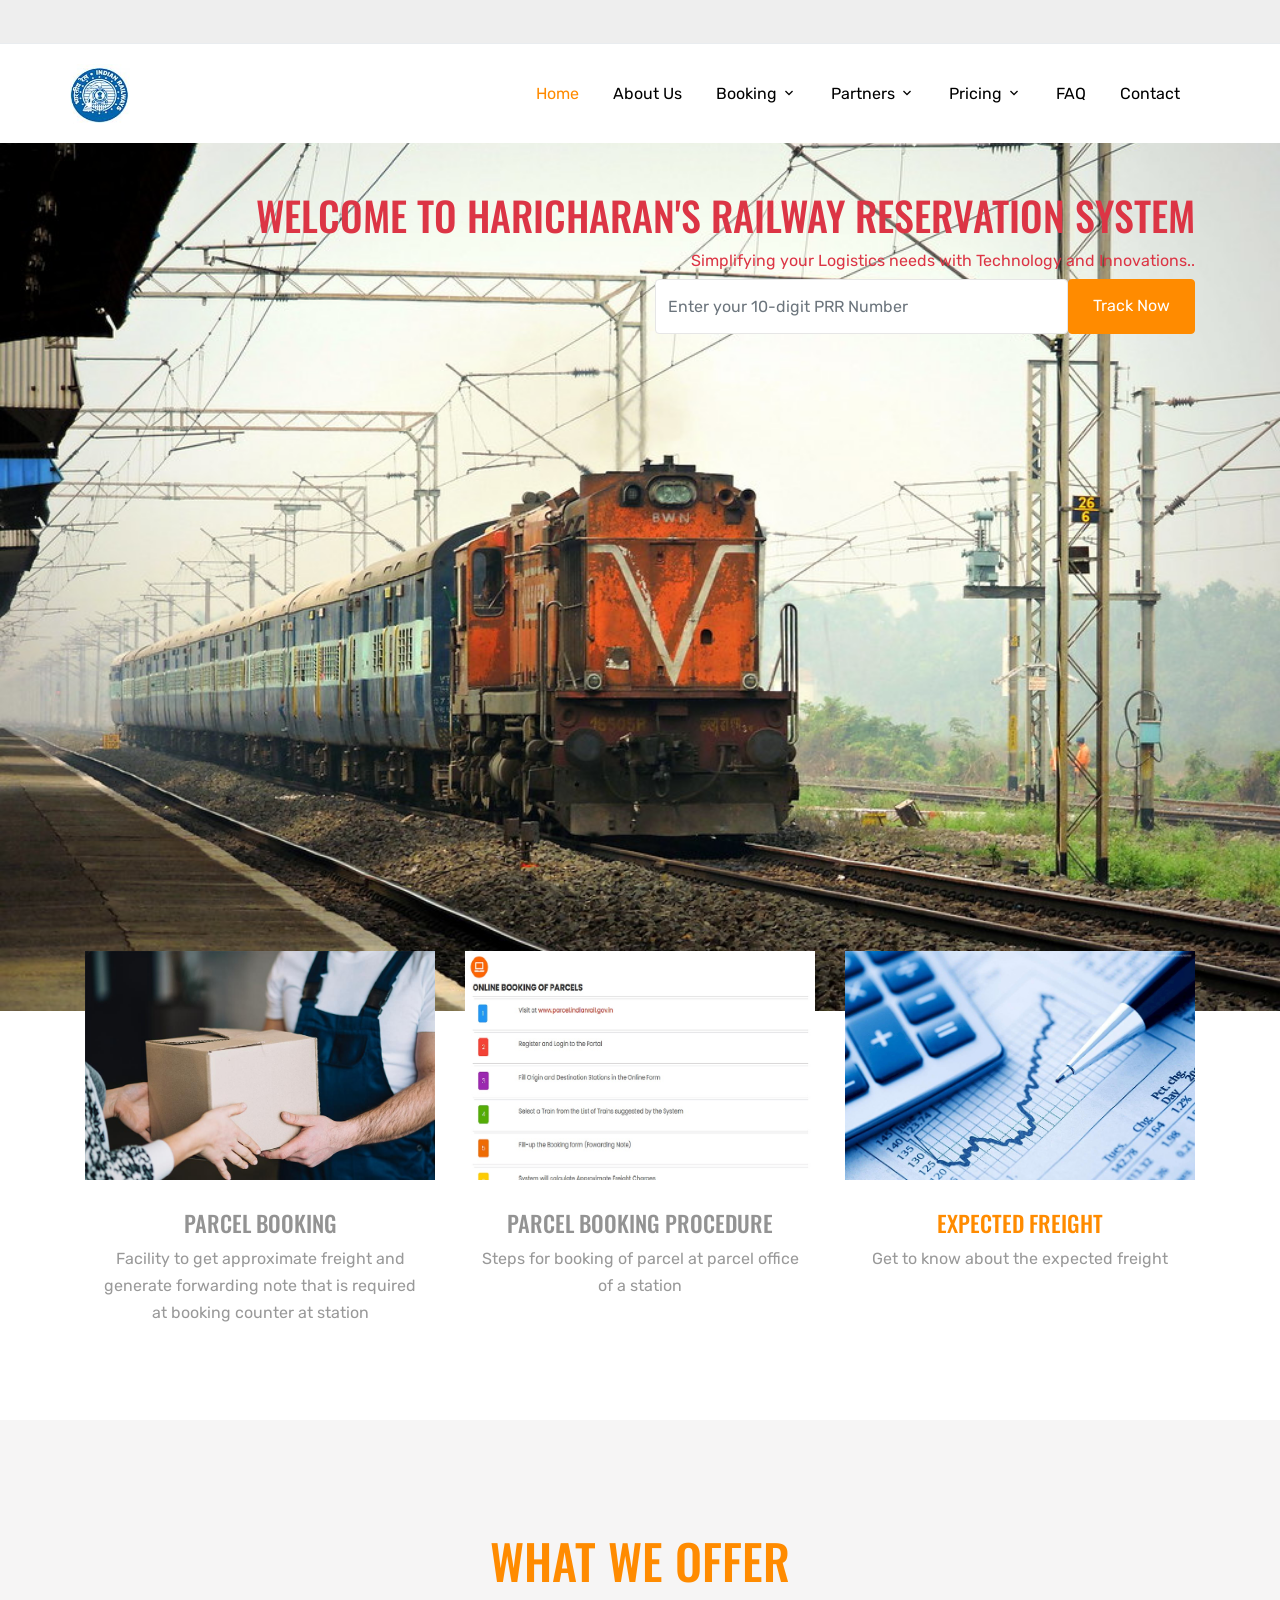
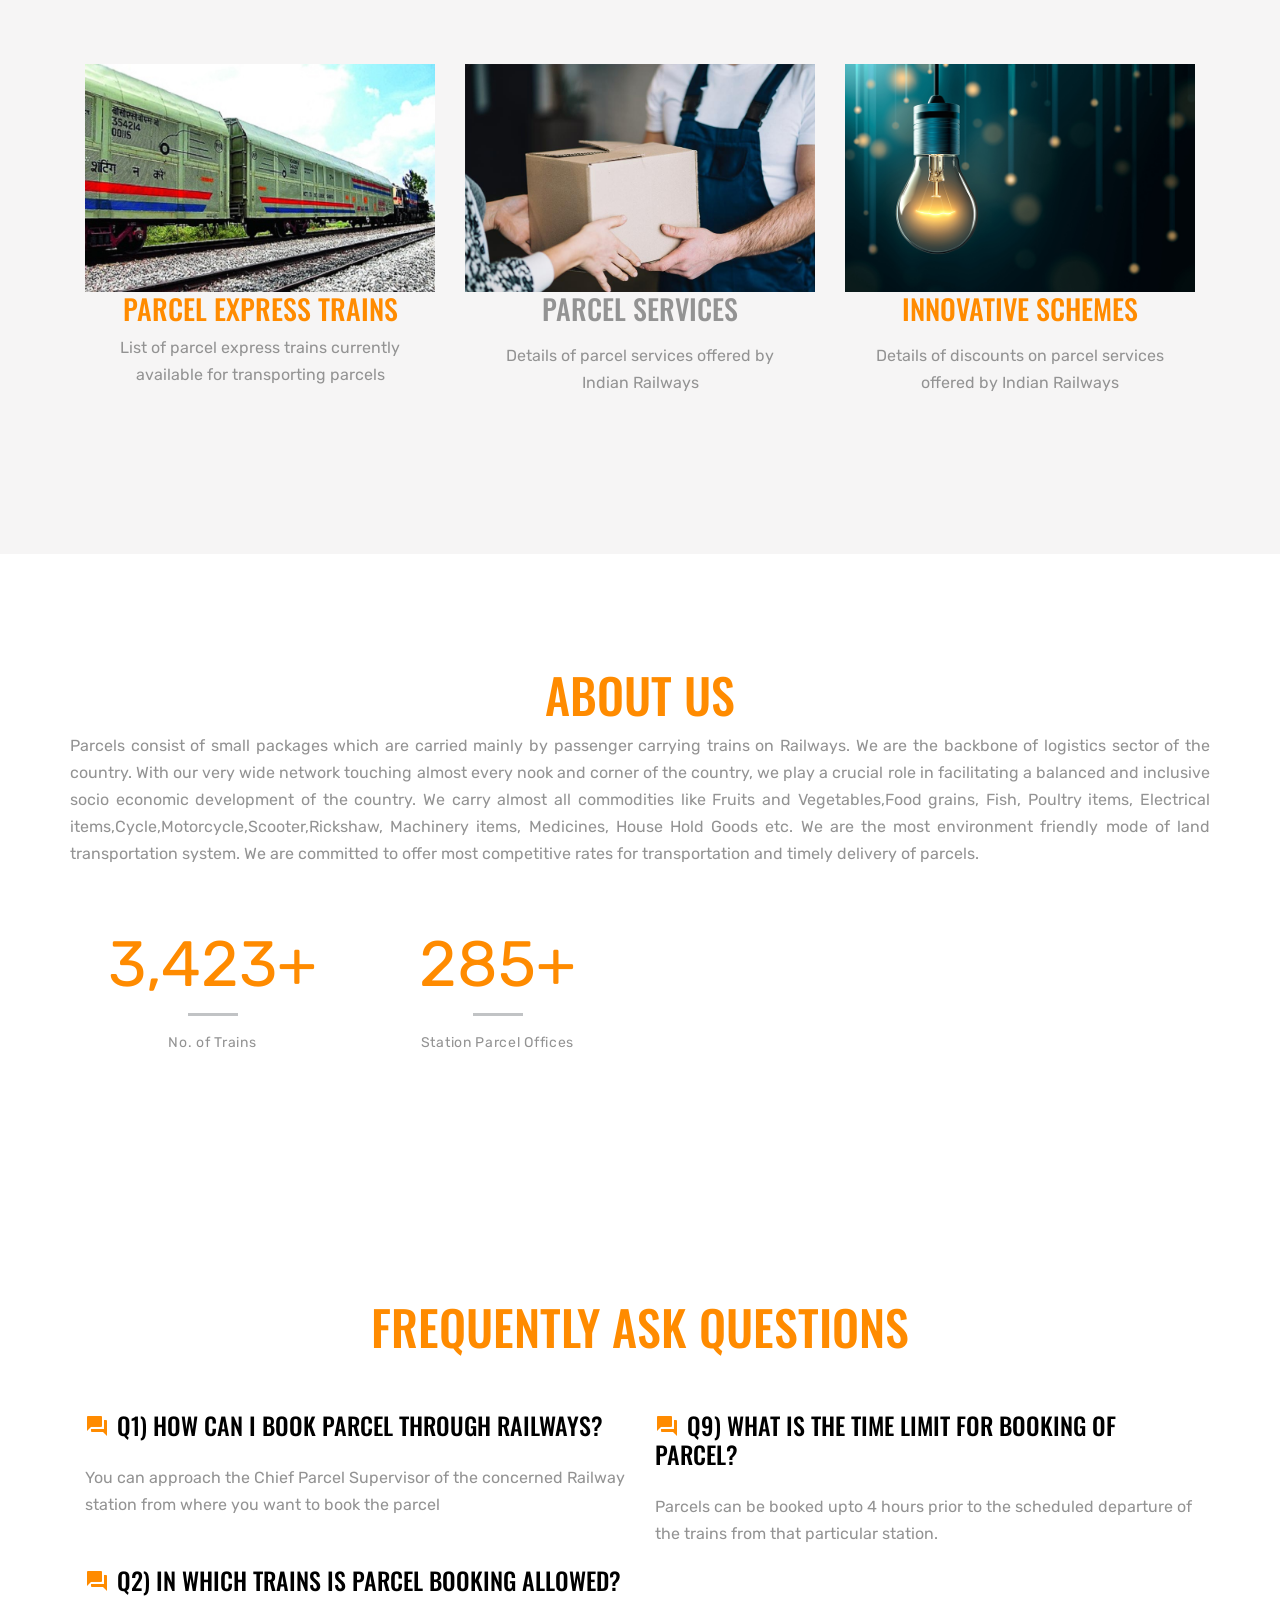
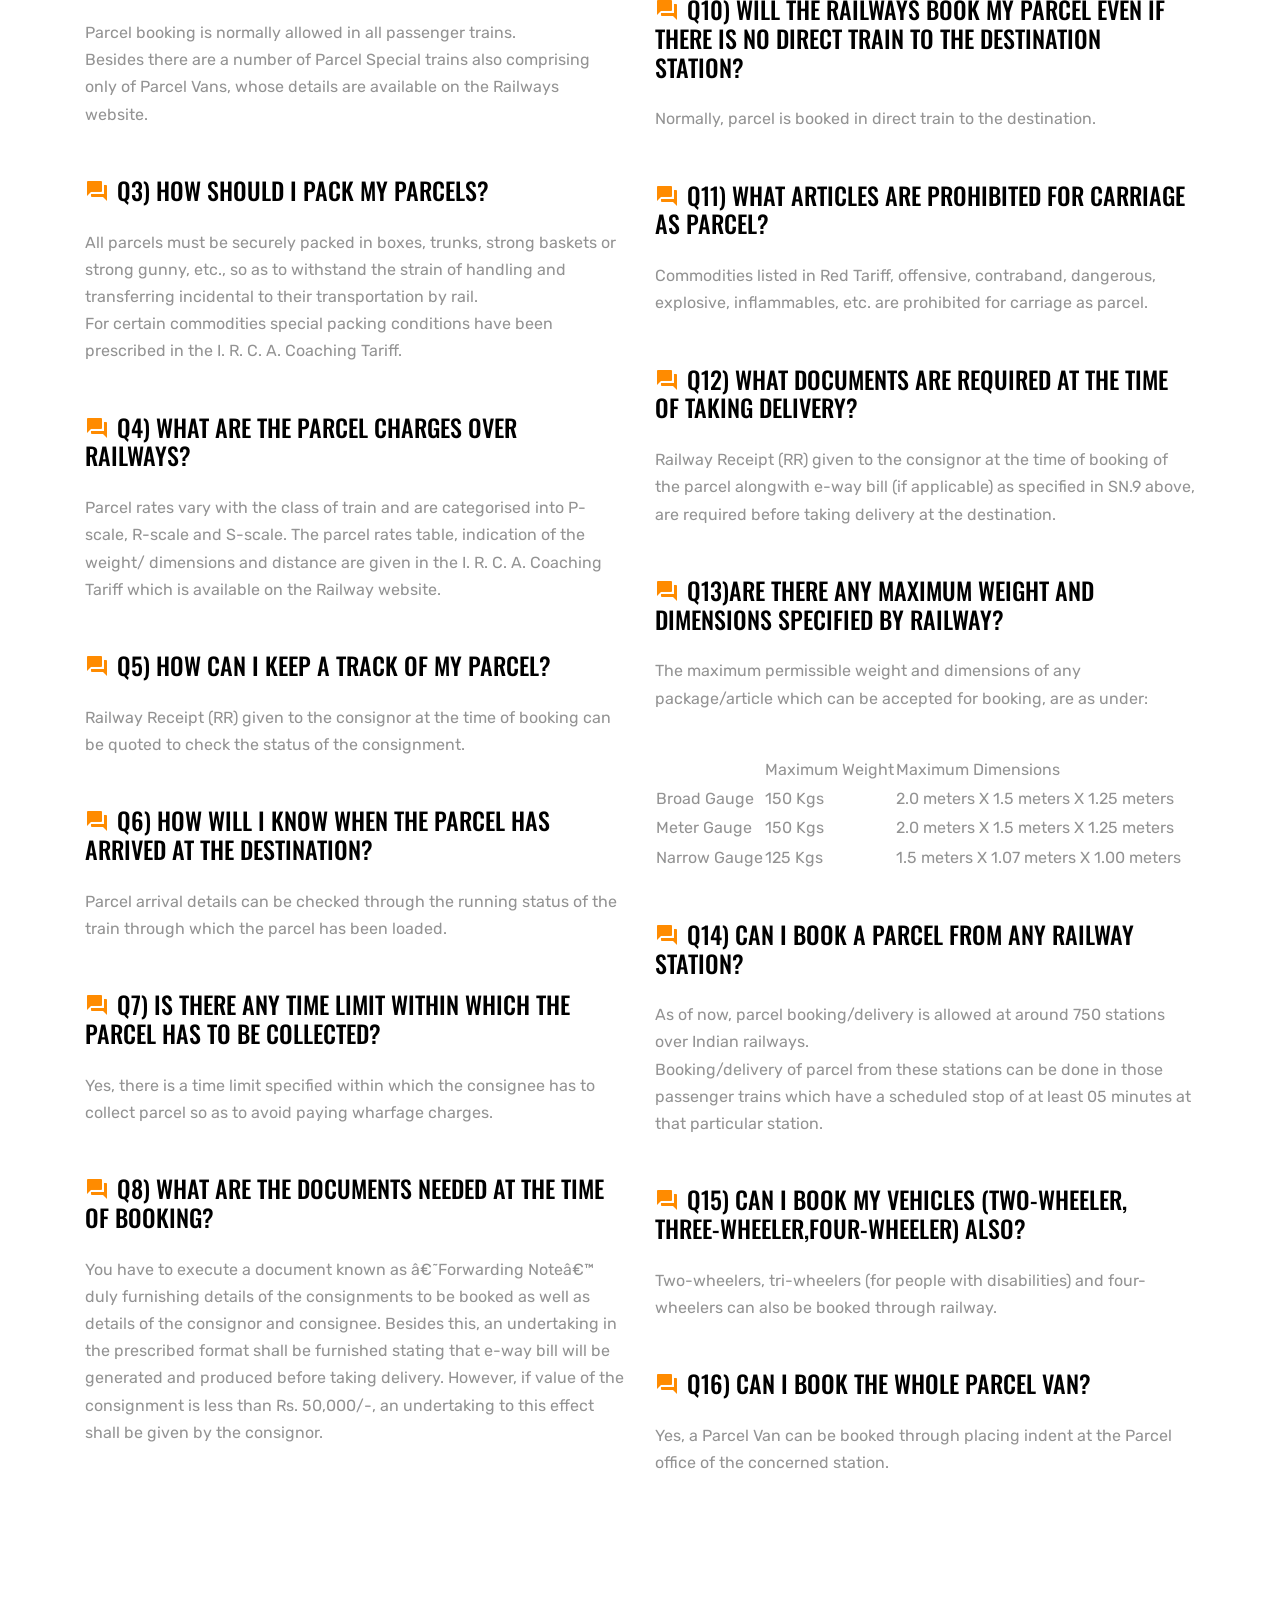
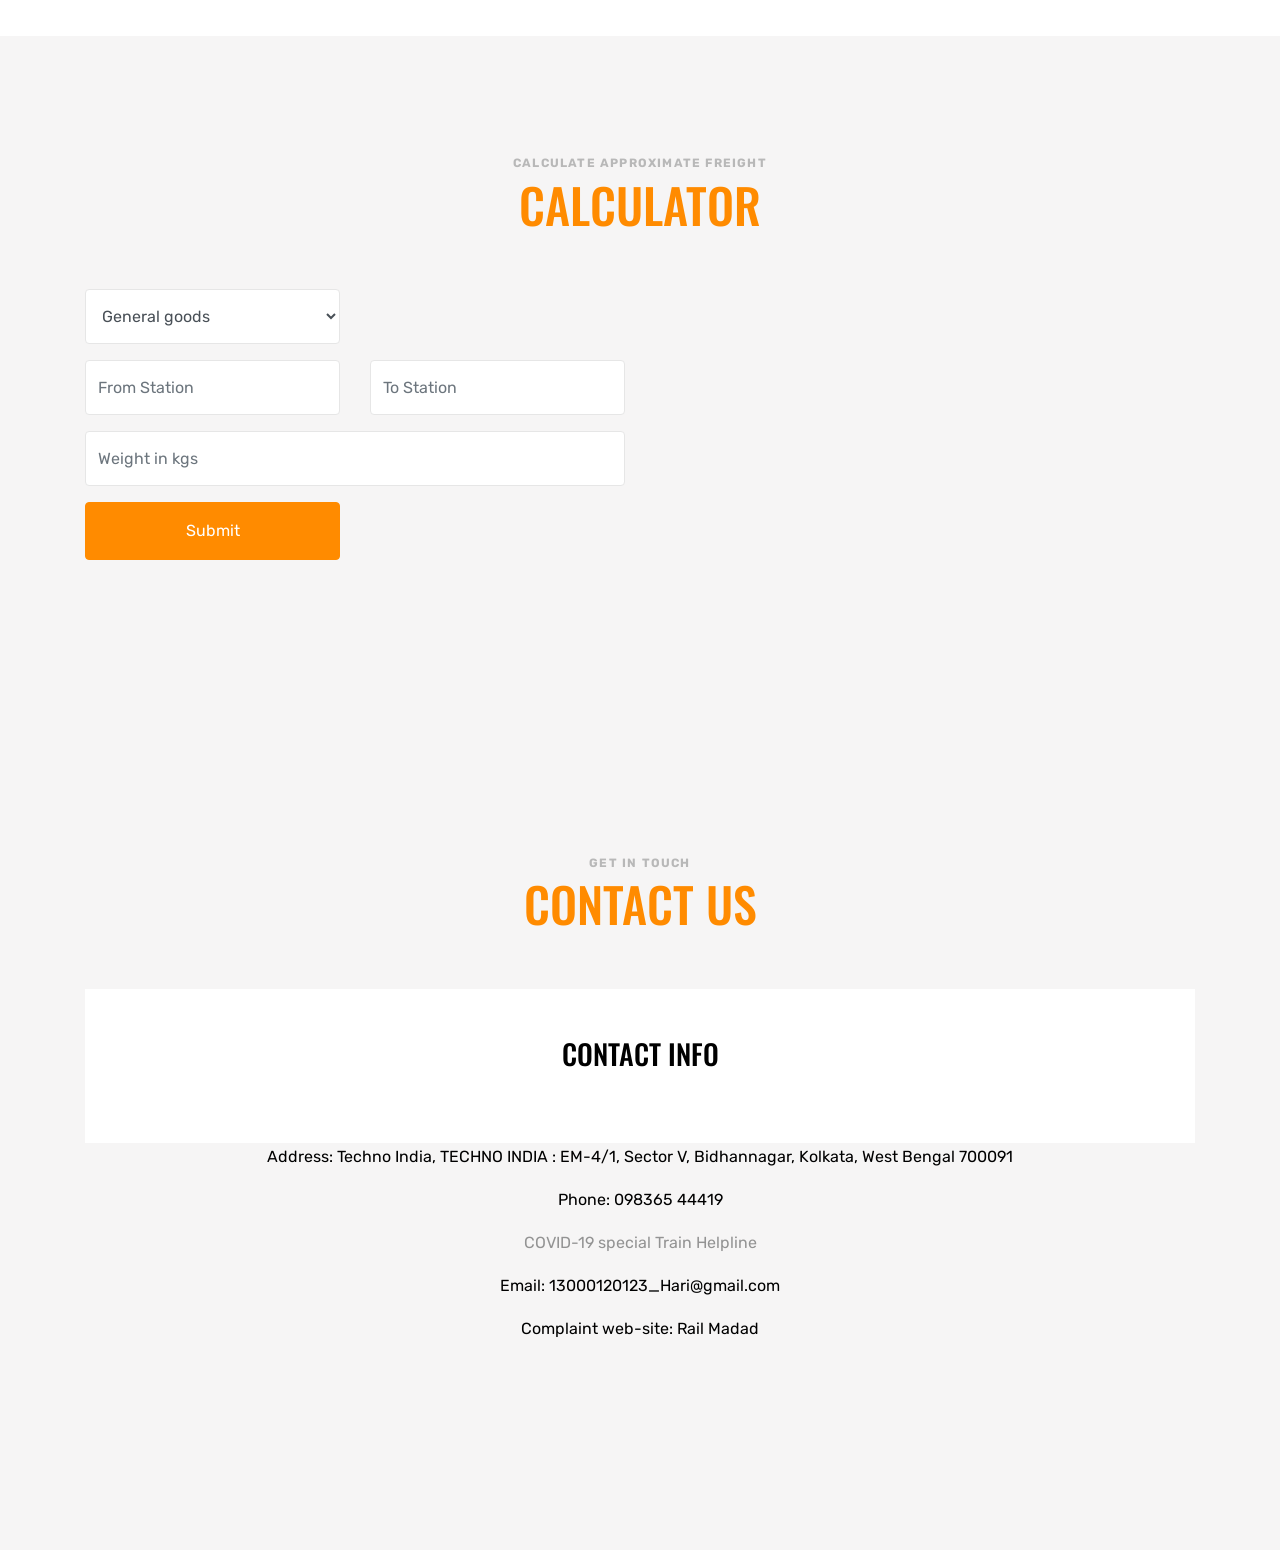
==== index.html @ d60c4c69 "First Commit" ====
<!doctype html>
<html lang="en">

  
<meta http-equiv="content-type" content="text/html;charset=ISO-8859-1" />
<head>
    <title>Railway Commodity Reservation System.</title>
    <meta charset="utf-8">
    <meta name="viewport" content="width=device-width, initial-scale=1, shrink-to-fit=no">
    
    <link href="https://fonts.googleapis.com/css?family=Rubik:300,400,700|Oswald:400,700" rel="stylesheet">

    <link rel="stylesheet" href="parcel/fonts/icomoon/style.css">
   	
    <link rel="stylesheet" href="parcel/css/bootstrap.min.css">
    <link rel="stylesheet" href="parcel/css/jquery.fancybox.min.css">
    <link rel="stylesheet" href="parcel/css/owl.carousel.min.css">
    <link rel="stylesheet" href="parcel/css/owl.theme.default.min.css">
    <link rel="stylesheet" href="parcel/fonts/flaticon/font/flaticon.css">
    <link rel="stylesheet" href="parcel/css/aos.css">
	<link rel="stylesheet" href="cute-alert/cute-alert.css">
	<link rel="stylesheet" href="cute-alert/sticky-alert.css">
	<link rel="stylesheet" href="cute-alert/openextnlink.css">
	<link rel="stylesheet" href="cute-alert/style_red.css">

    <!-- MAIN CSS -->
    <link rel="stylesheet" href="parcel/css/style.css">

  </head>
      <script src="js/jquery-3.6.0.min.js"></script>
	<Script type="text/javascript" src="cute-alert/cute-alert.js"></script>
	<Script type="text/javascript" src="jscript/common/functions.js"></script>
	<script type="text/javascript">
	function showCopyright(){
		document.getElementById('b').style.visibility="visible";
		document.getElementById('b').style.display="block";
		var Modal_Copyright = document.getElementById('Modal_Copyright');
		Modal_Copyright.style.display = "block";
	}
	function showDisclaimer(){
		document.getElementById('a').style.visibility="visible";
		document.getElementById('a').style.display="block";
		var Modal_Disclaimer = document.getElementById('Modal_Disclaimer');
		Modal_Disclaimer.style.display = "block";
	}
	function showPrivacyPolicy(){
		document.getElementById('d').style.visibility="visible";
		document.getElementById('d').style.display="block";
		var Modal_PrivacyPolicy = document.getElementById('Modal_PrivacyPolicy');
		Modal_PrivacyPolicy.style.display = "block";
	}
	// When the user clicks anywhere outside of the modal, close it
	window.onclick = function(event) {
	    var Modal_Disclaimer = document.getElementById('Modal_Disclaimer');
	    if (event.target == Modal_Disclaimer) {
	        Modal_Disclaimer.style.display = "none";
	    }
	    var Modal_Copyright = document.getElementById('Modal_Copyright');
	    if (event.target == Modal_Copyright) {
	    	Modal_Copyright.style.display = "none";
	    }
	    var Modal_PrivacyPolicy = document.getElementById('Modal_PrivacyPolicy');
	    if (event.target == Modal_PrivacyPolicy) {
	        Modal_PrivacyPolicy.style.display = "none";
	    }
	}
	</script>
  <body data-spy="scroll" data-target=".site-navbar-target" data-offset="300">

    <div id="overlayer"></div>
    <div class="loader">
      <div class="spinner-border text-primary" role="status">
        <span class="sr-only">Loading...</span>
      </div>
    </div>

    <div class="site-wrap" id="home-section">

      <div class="site-mobile-menu site-navbar-target">
        <div class="site-mobile-menu-header">
          <div class="site-mobile-menu-close mt-3">
            <span class="icon-close2 js-menu-toggle"></span>
          </div>
        </div>
        <div class="site-mobile-menu-body"></div>
      </div>


      <div class="top-bar">
        <div class="container">
          <div class="row">
            <div class="col-12">
                         
             	        
                   <span class="mr-2 mainheadlbl d-none d-sm-none d-md-inline-block"></span>                  
              <div class="float-right">

              </div>

            </div>

          </div>

        </div>
      </div>

      <header class="site-navbar js-sticky-header site-navbar-target" role="banner">

        <div class="container">
          <div class="row align-items-center position-relative">


           <div class="site-logo"
				id="railLogo">
				<a href="img/rlylogo1.png" target="new"><img
					alt="" src="img/rlylogo1.png" style="height:60px;width:60px;margin-right:1rem;"></a>
			</div>

            <div class="col-12">
              <nav class="site-navigation text-right ml-auto " role="navigation">

                <ul class="site-menu main-menu js-clone-nav ml-auto d-none d-lg-block">
                  <li><a href="#home-section" class="nav-link">Home</a></li>
                  <li><a href="#about-section" class="nav-link">About Us</a></li>


                  <li class="has-children">
                    <a>Booking</a>
                    <ul class="dropdown arrow-top">
                    
                      <li><a>Booking procedure</a></li>
                      <li><a>Online Booking</a></li>
                     

                      <li><a>Download Forwarding Note</a></li>
                   
                	    <li><a>Prohibited Items</a></li>
                    
                    </ul>
                  </li>  
                      
                      
                    <li class="has-children">
                    <a href="#" class="nav-link">Partners</a>
                    <ul class="dropdown arrow-top">
                     <!-- <li><a href="/PMSothapps/Login.jsp" class="nav-link">News Paper Manifest</a></li> --> 
                     	<li><a>News Paper Manifest</a></li>
                      <li class="has-children">
                        <a href="#">Lease</a>
                        <ul class="dropdown">
                          <li><a> Manifest</a></li>
                       <!--      <li><a href="/PMSothapps/lease/login.jsp">Manifest</a></li>-->
                          <!-- <li><a href="/leasereg/reg/webcustapplication.jsp">e-Registration</a></li> -->
                          <li><a>e-Registration</a></li>
                          <!-- <li><a href="/etender/login.jsp">e-Tender</a></li> -->
                          <li><a>e-Tender</a></li>
                        </ul>
                      </li>
                    </ul>
                  </li>

             <!--      <li><a href="../PMSothapps/mis/login.jsp" class="nav-link">Reports</a></li>
--> 
                <li class="has-children">
                    <a href="#" class="nav-link">Pricing</a>
                    <ul class="dropdown arrow-top">
   						<li><a>Calculate Freight</a></li>
   						 <li><a>Rates</a>
                        <!--li class="has-children">
                        <a href="#">Rates</a>
                        < ul class="dropdown">
                          <li><a href="servlet/common_class.parcel_rates_p?scale=R">Rajdhani</a></li>
                         <li><a href="servlet/common_class.parcel_rates_p?scale=P">Premier</a></li>
                         <li><a href="servlet/common_class.parcel_rates_p?scale=S">Standard</a></li>
                         <li><a href="servlet/common_class.parcel_rates_p?scale=L">Luggage</a></li>
                        </ul> -->
                      </li>
                      <li><a>Parcel Rules</a></li>
                       <li><a>Policy Circulars</a></li>
                      <!-- li class="has-children">
                        <a href="#">Parcel Rules</a>
                        <ul class="dropdown">
                          <li><a href="http://www.indianrailways.gov.in/railwayboard/uploads/directorate/traffic_comm/FREIGHT_RATE-2K9/Corrigendum_RC-69-2009.pdf">Wharfage</a></li>
                         
                          
                           <li><a href="business_rules/LTrule2012_001.pdf">Luggage</a></li>
                         
                          
                        </ul>
                      </li>  -->
                      <li><a>Two Wheeler Freight</a></li>
                    </ul>
                  </li>
                  <li><a>FAQ</a></li>
                  <li><a>Contact</a></li>
                </ul>
                
                
              </nav>

            </div>

            <div class="toggle-button d-inline-block d-lg-none"><a href="#" class="site-menu-toggle py-5 js-menu-toggle text-black"><span class="icon-menu h3"></span></a></div>

          </div>
        </div>

      </header>

      <div class="ftco-blocks-cover-1">
        <div class="ftco-cover-1" style="background-image: url('img/Train-2.jpg')">
          <div class="container">
          <div class="row align-items-top" style="padding-top:80px;">
			<div class="col-lg-12 text-danger" align="right">
                <h1>WELCOME TO HARICHARAN'S RAILWAY RESERVATION SYSTEM</h1>
                              <p class="mb-1">Simplifying your Logistics needs with Technology and Innovations..</p>
                              	      <div class="row">
	      <div class="col-lg-6 offset-lg-6 col-sm-12">	
	      
	      <script>			
									function validatetrck()
									{

										//	if(document.onlinestatusForm.txtltpwbno.value==0||document.onlinestatusForm.txtltpwbno.value=='')
											if((document.getElementById("idltpwbno").value).length<10 || document.getElementById("idltpwbno").value==0||document.getElementById("idltpwbno").value=='')
											{
												//alert("Please enter valid PRR no. ");
												 cuteToast({
													      type: "success",
													      message: "Please enter valid PRR no. ",
													      timer: 5000
													    });
												document.getElementById("idltpwbno").focus();
												return false;
											}
										//		if(document.getElementById("txtcaptcha").value=='')
										//	{
										//		alert("Please enter capcha code. ");
												//document.frm_onlinestatus.txtcaptcha.focus();
										////		document.getElementById("txtcaptcha").focus();
										//		return false;
										//	}
							
									}
									</script>
                	<form name="onlinestatForm" method="post" action="" onsubmit="return validatetrck();">
                  <div class="form-group d-flex">
                    
                     <input type="text" class="form-control" id="idltpwbno" name="txtltpwbno" placeholder='Enter your 10-digit PRR Number' maxlength=10 onkeypress=""/>
                    
                    <input type="submit" name="btn_onlinestatus" value="Track Now" class="btn btn-primary text-white px-4" id="Track Now">

                  </div>
                </form>
              </div>
            </div>
              </div>
            </div>
          </div>
        </div>
        <!-- END .ftco-cover-1 -->
        <div class="ftco-service-image-1 pb-5">
          <div class="container">
            <div class="owl-carousel owl-all">
              <div class="service text-center">
                <img src="images/cargo_delivery_small.jpg" alt="Image" class="img-fluid"></a>
                <div class="px-md-3">
                  <h3>Parcel Booking</a></h3>
                  <p>Facility to get approximate freight and generate forwarding note that is required at booking counter at station</p>
                </div>
              </div>
    <!--           <div class="service text-center">
                <a href="/leasereg/reg/webcustapplication.jsp"><img src="img/SLR_small.jpg" alt="Image" class="img-fluid"></a>
                <div class="px-md-3">
                  <h3><a href="/leasereg/reg/webcustapplication.jsp">Compartment Space Lease </a></h3>
                  <p>Registration of parties who will participate in e-tendering process of Compartment Space</p>
                </div>
              </div>
              --> 
              <div class="service text-center">
                <img src="img/booking_process.jpg" alt="Image" class="img-fluid"></a>
                <div class="px-md-3">
                  <h3>Parcel booking procedure</a></h3>
                  <p>Steps for booking of parcel at parcel office of a station</p>
                </div>
              </div>
              
              <div class="service text-center">
                <img src="img/FrgtCalc.jpg" alt="Image" class="img-fluid"></a>
                <div class="px-md-3">
                  <h3><a href="#calc-section">Expected Freight</a></h3>
                  <p>Get to know about the expected freight</p>
                </div>
              </div>
            </div>
          </div>
        </div>

      </div>

      <div class="site-section bg-light" id="services-section">
        <div class="container">
          <div class="row mb-5 justify-content-center">
            <div class="col-md-7 text-center">
              <div class="block-heading-1">
                <h2>What We Offer</h2>
                <p></p>
              </div>
            </div>
          </div>
          <div class="owl-carousel owl-all" align="justify">

             <div class="service text-center">
                <img src="img/ParcelExpress.jpg" alt="Image" class="img-fluid"></a>
                <div class="px-md-3">
                  <h3><a href="SLRposition.html">PARCEL EXPRESS TRAINS</a></h3>
                  <p class="desc-text dtls-desc">List of  parcel express trains currently available for transporting parcels</p>
                </div>
              </div>

             <div class="service text-center" onclick="showPage('SERVICES');">
                <img src="images/cargo_delivery_small.jpg" alt="Image" class="img-fluid"></a>
                <div class="px-md-3">
              <h3 class="mb-3">PARCEL SERVICES</h3>
              <p>Details of parcel services offered by Indian Railways </p>
            </div>
				</div>

             <div class="service text-center">
              <img src="img/innovate2.jpg" alt="Image" class="img-fluid"></a>
                <div class="px-md-3">
              <h3 class="mb-3"><a href="innovative_sch.html">INNOVATIVE SCHEMES</a></h3>
              <p>Details of discounts on parcel services offered by Indian Railways </p>
            </div>
				</div>
          </div>
        </div>
      </div>
  <div class="site-section" id="about-section">

        <div class="container">
          <div class="row mb-5 justify-content-center">
            <div class="col-md-10 text-center">
              <div class="block-heading-1" data-aos="fade-up" data-aos-delay="">
                <h2>About Us</h2>
              </div>
            </div>
                <p class="text-justify">Parcels consist of small packages which are carried mainly by passenger carrying trains on Railways. We are the backbone of logistics sector of the country.  With our very wide network touching almost every nook and corner of the country, we play a crucial role in facilitating a balanced and inclusive socio economic development of the country. We carry almost all commodities like Fruits and Vegetables,Food grains, Fish, Poultry items, Electrical items,Cycle,Motorcycle,Scooter,Rickshaw, Machinery items, Medicines, House Hold Goods etc. We are the most environment friendly mode of land transportation system. We are committed to offer most competitive rates for transportation and timely delivery of parcels.   </p>
            
          </div>
          
          
         <div class="row">
            <div class="col-12">
              <div class="row">
                <div class="col-6 col-md-6 mb-4 col-lg-0 col-lg-3" data-aos="fade-up" data-aos-delay="">
                  <div class="block-counter-1">
                    <span class="number"><span data-number="9000">0</span>+</span>
                    <span class="caption">No. of Trains</span>
                  </div>
                </div>
                <div class="col-6 col-md-6 mb-4 col-lg-0 col-lg-3" data-aos="fade-up" data-aos-delay="100">
                  <div class="block-counter-1">
                    <span class="number"><span data-number="750">0</span>+</span>
                    <span class="caption">Station Parcel Offices</span>
                  </div>
                </div>

              </div>
            </div>
          </div>
        </div>

      </div>
      <div class="site-section" id="faq-section">
        <div class="container">
          <div class="row mb-5">
            <div class="block-heading-1 col-12 text-center">
              <h2>Frequently Ask Questions</h2>
            </div>
          </div>
          <div class="row">
            <div class="col-lg-6">

              <div class="mb-5" data-aos="fade-up" data-aos-delay="100">
                <h3 class="text-black h4 mb-4"><span class="icon-question_answer text-primary mr-2"></span>Q1) How can I book parcel through railways?</h3>
                <p>You can approach the Chief Parcel  Supervisor of the concerned Railway station from where you want to book the parcel </p>
              </div>

              <div class="mb-5" data-aos="fade-up" data-aos-delay="100">
                <h3 class="text-black h4 mb-4"><span class="icon-question_answer text-primary mr-2"></span>Q2) In which trains is parcel booking allowed?</h3>
                <p>Parcel booking is normally allowed in all passenger trains.<br>Besides there are a number of Parcel Special trains also comprising only of Parcel Vans, whose details are available on the Railways website.</p>
              </div>

              <div class="mb-5" data-aos="fade-up" data-aos-delay="100">
                <h3 class="text-black h4 mb-4"><span class="icon-question_answer text-primary mr-2"></span>Q3) How should I pack my parcels?</h3>
                <p>All parcels must be securely packed in boxes, trunks, strong baskets or strong gunny, etc., so as to withstand the strain of handling and transferring incidental to their transportation by rail.<br>For certain commodities special packing conditions have been prescribed in the I. R. C. A. Coaching Tariff.
 				</p>
              </div>

              <div class="mb-5" data-aos="fade-up" data-aos-delay="100">
                <h3 class="text-black h4 mb-4"><span class="icon-question_answer text-primary mr-2"></span>Q4) What are the parcel charges over railways?</h3>
                <p>Parcel rates vary with the class of train and are categorised into P-scale, R-scale and S-scale.  The parcel rates table, indication of the weight/ dimensions and distance are given in the I. R. C. A. Coaching Tariff which is available on the Railway website. </p>
              </div>
               <div class="mb-5" data-aos="fade-up" data-aos-delay="100">
                <h3 class="text-black h4 mb-4"><span class="icon-question_answer text-primary mr-2"></span>Q5) How can I keep a track of my parcel?</h3>
                <p>Railway Receipt (RR) given to the consignor at the time of booking can be quoted to check the status of the consignment.   </p>
              </div>
              
               <div class="mb-5" data-aos="fade-up" data-aos-delay="100">
                <h3 class="text-black h4 mb-4"><span class="icon-question_answer text-primary mr-2"></span>Q6) How will I know when the parcel has arrived at the destination?</h3>
                <p>Parcel arrival details can be checked through the running status of the train through which the parcel has been loaded.</p>
              </div>

              <div class="mb-5" data-aos="fade-up" data-aos-delay="100">
                <h3 class="text-black h4 mb-4"><span class="icon-question_answer text-primary mr-2"></span>Q7) Is there any time limit within which the parcel has to be collected?</h3>
                <p>Yes, there is a time limit specified within which the consignee has to collect parcel so as to avoid paying wharfage charges.</p>
              </div>

              
              <div class="mb-5" data-aos="fade-up" data-aos-delay="100">
                <h3 class="text-black h4 mb-4"><span class="icon-question_answer text-primary mr-2"></span>Q8) What are the documents needed at the time of booking?</h3>
                <p>You have to execute a document known as ‘Forwarding Note’ duly furnishing details of the consignments to be booked as well as details of the consignor and consignee. Besides this, an undertaking in the prescribed format shall be furnished stating that e-way bill will be generated and produced before taking delivery. However, if value of the consignment is less than Rs. 50,000/-, an undertaking to this effect shall be given by the consignor.  </p>
              </div>
                          </div>
            <div class="col-lg-6">
              <div class="mb-5" data-aos="fade-up" data-aos-delay="100">
                <h3 class="text-black h4 mb-4"><span class="icon-question_answer text-primary mr-2"></span>Q9) What is the time limit for booking of parcel?</h3>
                <p>Parcels can be booked upto 4 hours prior to the scheduled departure of the trains from that particular station.</p>
              </div>
              <div class="mb-5" data-aos="fade-up" data-aos-delay="100">
                <h3 class="text-black h4 mb-4"><span class="icon-question_answer text-primary mr-2"></span>Q10) Will the Railways book my parcel even if there is no direct train to the destination station?</h3>
                <p>Normally, parcel is booked in direct train to the destination. </p>
              </div>
              
              
               <div class="mb-5" data-aos="fade-up" data-aos-delay="100">
                <h3 class="text-black h4 mb-4"><span class="icon-question_answer text-primary mr-2"></span>Q11) What articles are prohibited for carriage as parcel?</h3>
                <p>Commodities listed in Red Tariff, offensive, contraband, dangerous, explosive, inflammables, etc. are prohibited for carriage as parcel.</p>
              </div>

              <div class="mb-5" data-aos="fade-up" data-aos-delay="100">
                <h3 class="text-black h4 mb-4"><span class="icon-question_answer text-primary mr-2"></span>Q12) What documents are required at the time of taking delivery?</h3>
                <p>Railway Receipt (RR) given to the consignor at the time of booking of the parcel alongwith e-way bill (if applicable) as specified in SN.9 above, are required before taking delivery at the destination.</p>
              </div>

              <div class="mb-5" data-aos="fade-up" data-aos-delay="100">
                <h3 class="text-black h4 mb-4"><span class="icon-question_answer text-primary mr-2"></span>Q13)Are there any maximum weight and dimensions specified by railway?</h3>
                <p>The maximum permissible weight and dimensions of any package/article which can be accepted for booking, are as under:</p><br>
                <table>
                <tr>
                <td></td>
                <td>Maximum Weight</td>
                <td>Maximum Dimensions</td>
                </tr>
                
                <tr>
                <td>Broad Gauge</td>
                <td>150 Kgs</td>
                <td>2.0 meters X 1.5 meters X 1.25 meters</td>
                </tr>
                
                <tr>
                <td>Meter Gauge</td>
                <td>150 Kgs</td>
                <td>2.0 meters X 1.5 meters X 1.25 meters</td>
                </tr>
                <tr>
                <td>Narrow Gauge</td>
                <td>125 Kgs</td>
                <td>1.5 meters X 1.07 meters X 1.00 meters</td>
                </tr>
                </table>
              </div>
              
              
               <div class="mb-5" data-aos="fade-up" data-aos-delay="100">
                <h3 class="text-black h4 mb-4"><span class="icon-question_answer text-primary mr-2"></span>Q14) Can I book a parcel from any railway station?</h3>
                <p>As of now, parcel booking/delivery is allowed at around 750 stations over Indian railways.<br>Booking/delivery of parcel from these stations can be done in those passenger trains which have a scheduled stop of at least 05 minutes at that particular station.
				</p>
              </div>

              <div class="mb-5" data-aos="fade-up" data-aos-delay="100">
                <h3 class="text-black h4 mb-4"><span class="icon-question_answer text-primary mr-2"></span>Q15) Can I book my vehicles (two-wheeler, three-wheeler,four-wheeler) also?</h3>
                <p>Two-wheelers, tri-wheelers (for people with disabilities) and four-wheelers can also be booked through railway.</p>
              </div>

              <div class="mb-5" data-aos="fade-up" data-aos-delay="100">
                <h3 class="text-black h4 mb-4"><span class="icon-question_answer text-primary mr-2"></span>Q16) Can I book the whole parcel van?</h3>
                <p>Yes, a Parcel Van can be booked through placing indent at the Parcel office of the concerned station.</p>
              </div>
            </div>
          </div>
        </div>
      </div>
    </div>
    <script src="parcel/js/asttn.js"></script>
<script type="text/javascript">

function showHint(strstn,detail_id,txtcaptcha)
{ 
if (strstn.length==0)
  {
  document.getElementById(detail_id).value='';
  return;
  }
if (window.XMLHttpRequest)
  {// code for IE7+, Firefox, Chrome, Opera, Safari
  xmlhttp=new XMLHttpRequest();
  }
else
  {// code for IE6, IE5
  xmlhttp=new ActiveXObject('Microsoft.XMLHTTP');
  }
xmlhttp.onreadystatechange=function()
  {
  if (xmlhttp.readyState==4 && xmlhttp.status==200)
    { 
    document.getElementById(detail_id).value=xmlhttp.responseText;
   }
  }
xmlhttp.open('GET.html','./servlet/common_class.stnhelpAjaxI?strstn='+strstn+"&txtcaptcha="+txtcaptcha,true);
xmlhttp.send(null);
}	



//aSttn=["HWH-HOWRAH","HTE-HATIA","NDLS-NEW DELHI"];
var sttnstr='';
for (var i=0; i < aSttn.length;++i){
     sttnstr+= '<option value="'+aSttn[i]+'" />'; // Helplist for station
}

var weightstr = '<option value=0> NORMAL CONSIGNMENT</option>';
weightstr += '<option value=24000> PARCEL VAN - VP(24 Tonne)</option>';
weightstr += '<option value=23000> PARCEL VAN - VP(23 Tonne)</option>';
weightstr += '<option value=18000> PARCEL VAN - VP(18 Tonne)</option>';
weightstr += '<option value=17000> PARCEL VAN - VP(17 Tonne)</option>';
weightstr += '<option value=16800> PARCEL VAN - VP(16.8 Tonne)</option>';
	
	
$(document).ready(function() {

	var locnfromlist=document.getElementById("fromlist");
	var locntolist=document.getElementById("tolist");
	//$('#selLocnFrom').on('change', function () {
			locnfromlist.innerHTML =sttnstr;
	//});
	
//	$('#txtfromlist').blur( function () {
		//alert('change..');
//		if(locnfromlist.value!='' && locntolist.value!=''){
//			msg	= getDistanceRateAjax(locnfromlist,locntolist);
//		}
//	});
	//$('#selLocnTo').on('change', function () {
			locntolist.innerHTML =sttnstr;
			document.getElementById("weightlist").innerHTML =weightstr;
	//});
	
		//	$('#txttolist').blur( function () {
				//alert('change..');
		//		if(locnfromlist.value!='' && locntolist.value!=''){
		//			msg	= getDistanceRateAjax(locnfromlist,locntolist);
		//		}
		//	});
			var	weightstr = '<option value=0> NORMAL CONSIGNMENT</option>';
			weightstr += '<option value=24000> PARCEL VAN - VP(24 Tonne)</option>';
			weightstr += '<option value=23000> PARCEL VAN - VP(23 Tonne)</option>';
			weightstr += '<option value=18000> PARCEL VAN - VP(18 Tonne)</option>';
			weightstr += '<option value=17000> PARCEL VAN - VP(17 Tonne)</option>';
			weightstr += '<option value=16800> PARCEL VAN - VP(16.8 Tonne)</option>';
	
		document.getElementById("weightlist").innerHTML =weightstr;

});

function getCC(itemtype){
	var weightstr = '';
//if(itemtype=='TWOWHEELER'){
//	weightstr = '<option value="100-60CC"> MOTORCYCLE(60CC or less)</option>';
//	weightstr += '<option value="200-60CC"> MOTORCYCLE(above 60CC or less than 350CC )</option>';
//	weightstr += '<option value="250-350CC"> MOTORCYCLE(350CC or above)</option>';
	
//}else{
	weightstr = '<option value=0> NORMAL CONSIGNMENT</option>';
	weightstr += '<option value=24000> PARCEL VAN - VP(24 Tonne)</option>';
	weightstr += '<option value=23000> PARCEL VAN - VP(23 Tonne)</option>';
	weightstr += '<option value=18000> PARCEL VAN - VP(18 Tonne)</option>';
	weightstr += '<option value=17000> PARCEL VAN - VP(17 Tonne)</option>';
	weightstr += '<option value=16800> PARCEL VAN - VP(16.8 Tonne)</option>';
//}
document.getElementById("weightlist").innerHTML =weightstr;
}

function getDistanceRateAjax(){
	//,,weightObj,distObj){
frmstnObj=document.getElementById('txtfromlist');
tostnObj=document.getElementById('txttolist');
weightObj=document.getElementById('txtweight');
distObj=document.getElementById('txtdist');

if((weightObj.value).indexOf('-')==-1)
	weight	=	parseInt(weightObj.value);
else
	weight	=	parseInt((weightObj.value).split('-')[0])*1.5;
wght=weight;
	retMsg= true;
//	String uri = "https://www.parcel.indianrail.gov.in/CRISPMSRestfulServices/services/PMSStatus/DistncRateDFCFreightCalculatorRest/";
/*Returnd json
 * {
	    "DIST": "1471",
	    "RATEP": "39.028",
	    "RATER": "58.543",
	    "RATES": "19.515",
	    "RATEM": "0.0",
	    "RATEL": "70.25"
	}
 */
	if(frmstnObj.value=='' || tostnObj.value=='' || weightObj.value =='' || weightObj.value=='0')
	{
		alert('Please fill From Stn./To Stn/Weight');
		return;
	}
 var senddetails={
		 StrSOURCE_STATION:(frmstnObj.value).split("-")[0],
		 StrDESTINATION_STATION:(tostnObj.value).split("-")[0],
		 weight:wght,
		 scaleType:'R'
 }
	var sendinfo={
			
			detail:JSON.stringify(senddetails) //"{'StrSOURCE_STATION':'"+(frmstnObj.value).split("-")[0]+"','StrDESTINATION_STATION':'"+(tostnObj.value).split("-")[0]+"','weight':'"+weightObj.value+"','scaleType':'R'}"
			
	};
	$.ajax({
	    url: "/CRISPMSRestfulServices/services/PMSStatus/DistncRateDFCFreightCalculatorRest/" , 
	type : "POST",
	
	contentType: "application/json; charset=utf-8",
    traditional: true,
	dataType : 'json',

	data : JSON.stringify(sendinfo),
	success : function(response) {
	//alert(response.state);
	//distObj.value=response.DIST;

	strtab	=	"<table class='table table-striped table-bordered tabformat'>";
	strtab	+=	"<tr>";
	strtab	+=	"<th> From";
	strtab	+=	"</th>";
	strtab	+=	"<th> To";
	strtab	+=	"</th>";
	strtab	+=	"<th> Chargeable Weight(Kgs)";
	strtab	+=	"</th>";
	strtab	+=	"<th> Distance(km)";
	strtab	+=	"</th>";
	strtab	+=	"</tr>";
	strtab	+=	"<tr>";
	strtab	+=	"<td> "+(frmstnObj.value).split("-")[0];
	strtab	+=	"</td>";
	strtab	+=	"<td>"+(tostnObj.value).split("-")[0];
	strtab	+=	"</td>";
	strtab	+=	"<td>"+weight;
	strtab	+=	"</td>";
	strtab	+=	"<td> "+response.DIST;;
	strtab	+=	"</td>";
	strtab	+=	"</tr>";
	strtab	+=	"</table>"
	strtab	+=	"<table class='table table-striped table-bordered tabformat'>";

	strtab	+=	"<tr>";	
	strtab	+=	"<th> Scale";
	strtab	+=	"</th>";
	strtab	+=	"<th> Rate(Rs/10 kg)";
	strtab	+=	"</th>";
	strtab	+=	"<th> Freight(Rs)";
	strtab	+=	"</th>";
	strtab	+=	"<th> GST(5%)(Rs)";
	strtab	+=	"</th>";
	strtab	+=	"<th> Net Freight(Rs)";
	strtab	+=	"</th>";
	strtab	+=	"</tr>";
	strtab	+=	"<tr>";	
	strtab	+=	"<td> Rajdhani";
	strtab	+=	"</td>";
	strtab	+=	"<td>"+response.RATER;
	strtab	+=	"</td>";
	var f = parseFloat(response.RATER)*Math.ceil(weight/10);
	if(f<=30) f=30;
	strtab	+=	"<td> "+ f.toFixed(2);
	strtab	+=	"</td>";
	strtab	+=	"<td> "+ (.05*f).toFixed(2);
	strtab	+=	"</td>";
	strtab	+=	"<td> "+ Math.ceil(f+.05*f);
	strtab	+=	"</td>";
	strtab	+=	"</tr>";
	strtab	+=	"<tr>";	
	strtab	+=	"<td> Premier";
	strtab	+=	"</td>";
	strtab	+=	"<td>"+response.RATEP;;
	strtab	+=	"</td>";
	var f = parseFloat(response.RATEP)*Math.ceil(weight/10);
	if(f<=30) f=30;
	strtab	+=	"<td> "+ f.toFixed(2);
	strtab	+=	"</td>";
	strtab	+=	"<td> "+ (.05*f).toFixed(2);
	strtab	+=	"</td>";
	strtab	+=	"<td> "+ Math.ceil(f+.05*f);
	strtab	+=	"</td>";

	strtab	+=	"</tr>";
	strtab	+=	"<tr>";	
	strtab	+=	"<td> Standard";
	strtab	+=	"</td>";
	strtab	+=	"<td>"+response.RATES;;
	strtab	+=	"</td>";
	var f = parseFloat(response.RATES)*Math.ceil(weight/10);
	if(f<=30) f=30;
	strtab	+=	"<td> "+ f.toFixed(2);
	strtab	+=	"</td>";
	strtab	+=	"<td> "+ (.05*f).toFixed(2);
	strtab	+=	"</td>";
	strtab	+=	"<td> "+ Math.ceil(f+.05*f);
	strtab	+=	"</td>";

	strtab	+=	"</tr>";
	
	strtab	+=	"<tr>";	
	strtab	+=	"<td> Luggage";
	strtab	+=	"</td>";
	strtab	+=	"<td>"+response.RATEL;;
	strtab	+=	"</td>";
	var f = parseFloat(response.RATEL)*Math.ceil(weight/10);
	if(f<=30) f=30;
	strtab	+=	"<td> "+ f.toFixed(2);
	strtab	+=	"</td>";
	strtab	+=	"<td> "+ (.05*f).toFixed(2);
	strtab	+=	"</td>";
	strtab	+=	"<td> "+ Math.ceil(f+.05*f);
	strtab	+=	"</td>";

	strtab	+=	"</tr>";
	strtab	+=	"</table>"
		$("#frghtcalc").html(strtab);
	},
		
	  error: function(jqXHR, exception){
	  	alert(exception);
	  }
	});
		//return retMsg;
	}
</script>
    <div class="site-section bg-light" id="calc-section">
      <div class="container">
        <div class="row">
          <div class="col-12 text-center mb-5" data-aos="fade-up" data-aos-delay="">
            <div class="block-heading-1">
              <span>Calculate Approximate Freight</span>
              <h2>Calculator</h2>
            </div>
          </div>
        </div>
        <div class="row">
          <div class="col-lg-6 mb-5" data-aos="fade-up" data-aos-delay="100">
            <form action="#" method="post">
            
                <div class="form-group row">

                <div class="col-md-6 mb-4 mb-lg-0">
                  <select class="form-control"  id="cmbitemtype">
                <!-- option value='TWOWHEELER'>Two Wheeler</option-->
                 <option value='GENERAL'>General goods</option>
                </select>
                </div>

              </div>
              <div class="form-group row">

                <div class="col-md-6 mb-4 mb-lg-0">
                  <input type="text"  list="fromlist" class="form-control" placeholder="From Station" id="txtfromlist">
                <datalist id="fromlist"></datalist>
                </div>
                <div class="col-md-6">
                  <input type="text"  list="tolist" class="form-control" placeholder="To Station" id="txttolist">
                 <datalist id="tolist"></datalist>
                </div>

              </div>

              <div class="form-group row">
                <div class="col-md-12">
                  <input type="text"  list="weightlist" class="form-control"  id="txtweight" placeholder="Weight in kgs">
                <datalist id="weightlist"></datalist>
                </div>
              </div>

              <div class="form-group row">
                <div class="col-md-6 mr-auto">
                  <input type="button" class="btn btn-block btn-primary text-white py-3 px-5" value="Submit">
                </div>
              </div>
            </form>
          </div>
             <div  id="frghtcalc"></div>
  </div>
    </div>
      </div>

    <div class="site-section bg-light" id="contact-section">
      <div class="container">
        <div class="row">
          <div class="col-12 text-center mb-5" data-aos="fade-up" data-aos-delay="">
            <div class="block-heading-1">
              <span>Get In Touch</span>
              <h2>Contact Us</h2>
            </div>
          </div>
        </div>
        <div class="row">
          <div class="col-12 text-center mb-5" data-aos="fade-up" data-aos-delay="200">
            <div class="bg-white p-3 p-md-5">
              <h3 class="text-black mb-4">Contact Info</h3>
            </div>
                      <div class=" text-center mb-5" data-aos="fade-up" data-aos-delay="200">
          	<div  class="d-block mb-3"><span class="d-block text-black">Address:
                  
              Techno India, TECHNO INDIA : EM-4/1, Sector V, Bidhannagar, Kolkata, West Bengal 700091 </span></div>
                <div  class="d-block mb-3"><span class="d-block text-black">Phone: 098365 44419</span></div>
                	  <div  class="d-block mb-3" >
	  <a target="new">COVID-19 special Train Helpline</a>
	  </div>
                <div class="d-block mb-3"><span class="d-block text-black">Email: <a >13000120123_Hari@gmail.com</a>
                </span></div>
                <div class="d-block mb-3"><span class="d-block text-black">Complaint web-site:  <a>Rail Madad</a></span></div>

        </div>
          </div>
        </div>
        
        
      </div>
    </div>

    <script src="js/popper.min.js"></script>
    <script src="js/bootstrap.min.js"></script>
    <script src="js/owl.carousel.min.js"></script>
    <script src="js/jquery.sticky.js"></script>
    <script src="js/jquery.waypoints.min.js"></script>
    <script src="js/jquery.animateNumber.min.js"></script>
    <script src="js/jquery.fancybox.min.js"></script>
    <script src="js/jquery.easing.1.3.js"></script>
    <script src="js/aos.js"></script>

    <script src="js/main.js"></script>
  </body>

</html>
---- parcel/fonts/icomoon/style.css ----
@font-face {
  font-family: 'icomoon';
  src:  url('fonts/icomoon1a44.eot?10si43');
  src:  url('fonts/icomoon1a44.eot?10si43#iefix') format('embedded-opentype'),
    url('fonts/icomoon1a44.ttf?10si43') format('truetype'),
    url('fonts/icomoon1a44.woff?10si43') format('woff'),
    url('fonts/icomoon1a44.svg?10si43#icomoon') format('svg');
  font-weight: normal;
  font-style: normal;
}

[class^="icon-"], [class*=" icon-"] {
  /* use !important to prevent issues with browser extensions that change fonts */
  font-family: 'icomoon' !important;
  speak: none;
  font-style: normal;
  font-weight: normal;
  font-variant: normal;
  text-transform: none;
  line-height: 1;

  /* Better Font Rendering =========== */
  -webkit-font-smoothing: antialiased;
  -moz-osx-font-smoothing: grayscale;
}

.icon-asterisk:before {
  content: "\f069";
}
.icon-plus:before {
  content: "\f067";
}
.icon-question:before {
  content: "\f128";
}
.icon-minus:before {
  content: "\f068";
}
.icon-glass:before {
  content: "\f000";
}
.icon-music:before {
  content: "\f001";
}
.icon-search:before {
  content: "\f002";
}
.icon-envelope-o:before {
  content: "\f003";
}
.icon-heart:before {
  content: "\f004";
}
.icon-star:before {
  content: "\f005";
}
.icon-star-o:before {
  content: "\f006";
}
.icon-user:before {
  content: "\f007";
}
.icon-film:before {
  content: "\f008";
}
.icon-th-large:before {
  content: "\f009";
}
.icon-th:before {
  content: "\f00a";
}
.icon-th-list:before {
  content: "\f00b";
}
.icon-check:before {
  content: "\f00c";
}
.icon-close:before {
  content: "\f00d";
}
.icon-remove:before {
  content: "\f00d";
}
.icon-times:before {
  content: "\f00d";
}
.icon-search-plus:before {
  content: "\f00e";
}
.icon-search-minus:before {
  content: "\f010";
}
.icon-power-off:before {
  content: "\f011";
}
.icon-signal:before {
  content: "\f012";
}
.icon-cog:before {
  content: "\f013";
}
.icon-gear:before {
  content: "\f013";
}
.icon-trash-o:before {
  content: "\f014";
}
.icon-home:before {
  content: "\f015";
}
.icon-file-o:before {
  content: "\f016";
}
.icon-clock-o:before {
  content: "\f017";
}
.icon-road:before {
  content: "\f018";
}
.icon-download:before {
  content: "\f019";
}
.icon-arrow-circle-o-down:before {
  content: "\f01a";
}
.icon-arrow-circle-o-up:before {
  content: "\f01b";
}
.icon-inbox:before {
  content: "\f01c";
}
.icon-play-circle-o:before {
  content: "\f01d";
}
.icon-repeat:before {
  content: "\f01e";
}
.icon-rotate-right:before {
  content: "\f01e";
}
.icon-refresh:before {
  content: "\f021";
}
.icon-list-alt:before {
  content: "\f022";
}
.icon-lock:before {
  content: "\f023";
}
.icon-flag:before {
  content: "\f024";
}
.icon-headphones:before {
  content: "\f025";
}
.icon-volume-off:before {
  content: "\f026";
}
.icon-volume-down:before {
  content: "\f027";
}
.icon-volume-up:before {
  content: "\f028";
}
.icon-qrcode:before {
  content: "\f029";
}
.icon-barcode:before {
  content: "\f02a";
}
.icon-tag:before {
  content: "\f02b";
}
.icon-tags:before {
  content: "\f02c";
}
.icon-book:before {
  content: "\f02d";
}
.icon-bookmark:before {
  content: "\f02e";
}
.icon-print:before {
  content: "\f02f";
}
.icon-camera:before {
  content: "\f030";
}
.icon-font:before {
  content: "\f031";
}
.icon-bold:before {
  content: "\f032";
}
.icon-italic:before {
  content: "\f033";
}
.icon-text-height:before {
  content: "\f034";
}
.icon-text-width:before {
  content: "\f035";
}
.icon-align-left:before {
  content: "\f036";
}
.icon-align-center:before {
  content: "\f037";
}
.icon-align-right:before {
  content: "\f038";
}
.icon-align-justify:before {
  content: "\f039";
}
.icon-list:before {
  content: "\f03a";
}
.icon-dedent:before {
  content: "\f03b";
}
.icon-outdent:before {
  content: "\f03b";
}
.icon-indent:before {
  content: "\f03c";
}
.icon-video-camera:before {
  content: "\f03d";
}
.icon-image:before {
  content: "\f03e";
}
.icon-photo:before {
  content: "\f03e";
}
.icon-picture-o:before {
  content: "\f03e";
}
.icon-pencil:before {
  content: "\f040";
}
.icon-map-marker:before {
  content: "\f041";
}
.icon-adjust:before {
  content: "\f042";
}
.icon-tint:before {
  content: "\f043";
}
.icon-edit:before {
  content: "\f044";
}
.icon-pencil-square-o:before {
  content: "\f044";
}
.icon-share-square-o:before {
  content: "\f045";
}
.icon-check-square-o:before {
  content: "\f046";
}
.icon-arrows:before {
  content: "\f047";
}
.icon-step-backward:before {
  content: "\f048";
}
.icon-fast-backward:before {
  content: "\f049";
}
.icon-backward:before {
  content: "\f04a";
}
.icon-play:before {
  content: "\f04b";
}
.icon-pause:before {
  content: "\f04c";
}
.icon-stop:before {
  content: "\f04d";
}
.icon-forward:before {
  content: "\f04e";
}
.icon-fast-forward:before {
  content: "\f050";
}
.icon-step-forward:before {
  content: "\f051";
}
.icon-eject:before {
  content: "\f052";
}
.icon-chevron-left:before {
  content: "\f053";
}
.icon-chevron-right:before {
  content: "\f054";
}
.icon-plus-circle:before {
  content: "\f055";
}
.icon-minus-circle:before {
  content: "\f056";
}
.icon-times-circle:before {
  content: "\f057";
}
.icon-check-circle:before {
  content: "\f058";
}
.icon-question-circle:before {
  content: "\f059";
}
.icon-info-circle:before {
  content: "\f05a";
}
.icon-crosshairs:before {
  content: "\f05b";
}
.icon-times-circle-o:before {
  content: "\f05c";
}
.icon-check-circle-o:before {
  content: "\f05d";
}
.icon-ban:before {
  content: "\f05e";
}
.icon-arrow-left:before {
  content: "\f060";
}
.icon-arrow-right:before {
  content: "\f061";
}
.icon-arrow-up:before {
  content: "\f062";
}
.icon-arrow-down:before {
  content: "\f063";
}
.icon-mail-forward:before {
  content: "\f064";
}
.icon-share:before {
  content: "\f064";
}
.icon-expand:before {
  content: "\f065";
}
.icon-compress:before {
  content: "\f066";
}
.icon-exclamation-circle:before {
  content: "\f06a";
}
.icon-gift:before {
  content: "\f06b";
}
.icon-leaf:before {
  content: "\f06c";
}
.icon-fire:before {
  content: "\f06d";
}
.icon-eye:before {
  content: "\f06e";
}
.icon-eye-slash:before {
  content: "\f070";
}
.icon-exclamation-triangle:before {
  content: "\f071";
}
.icon-warning:before {
  content: "\f071";
}
.icon-plane:before {
  content: "\f072";
}
.icon-calendar:before {
  content: "\f073";
}
.icon-random:before {
  content: "\f074";
}
.icon-comment:before {
  content: "\f075";
}
.icon-magnet:before {
  content: "\f076";
}
.icon-chevron-up:before {
  content: "\f077";
}
.icon-chevron-down:before {
  content: "\f078";
}
.icon-retweet:before {
  content: "\f079";
}
.icon-shopping-cart:before {
  content: "\f07a";
}
.icon-folder:before {
  content: "\f07b";
}
.icon-folder-open:before {
  content: "\f07c";
}
.icon-arrows-v:before {
  content: "\f07d";
}
.icon-arrows-h:before {
  content: "\f07e";
}
.icon-bar-chart:before {
  content: "\f080";
}
.icon-bar-chart-o:before {
  content: "\f080";
}
.icon-twitter-square:before {
  content: "\f081";
}
.icon-facebook-square:before {
  content: "\f082";
}
.icon-camera-retro:before {
  content: "\f083";
}
.icon-key:before {
  content: "\f084";
}
.icon-cogs:before {
  content: "\f085";
}
.icon-gears:before {
  content: "\f085";
}
.icon-comments:before {
  content: "\f086";
}
.icon-thumbs-o-up:before {
  content: "\f087";
}
.icon-thumbs-o-down:before {
  content: "\f088";
}
.icon-star-half:before {
  content: "\f089";
}
.icon-heart-o:before {
  content: "\f08a";
}
.icon-sign-out:before {
  content: "\f08b";
}
.icon-linkedin-square:before {
  content: "\f08c";
}
.icon-thumb-tack:before {
  content: "\f08d";
}
.icon-external-link:before {
  content: "\f08e";
}
.icon-sign-in:before {
  content: "\f090";
}
.icon-trophy:before {
  content: "\f091";
}
.icon-github-square:before {
  content: "\f092";
}
.icon-upload:before {
  content: "\f093";
}
.icon-lemon-o:before {
  content: "\f094";
}
.icon-phone:before {
  content: "\f095";
}
.icon-square-o:before {
  content: "\f096";
}
.icon-bookmark-o:before {
  content: "\f097";
}
.icon-phone-square:before {
  content: "\f098";
}
.icon-twitter:before {
  content: "\f099";
}
.icon-facebook:before {
  content: "\f09a";
}
.icon-facebook-f:before {
  content: "\f09a";
}
.icon-github:before {
  content: "\f09b";
}
.icon-unlock:before {
  content: "\f09c";
}
.icon-credit-card:before {
  content: "\f09d";
}
.icon-feed:before {
  content: "\f09e";
}
.icon-rss:before {
  content: "\f09e";
}
.icon-hdd-o:before {
  content: "\f0a0";
}
.icon-bullhorn:before {
  content: "\f0a1";
}
.icon-bell-o:before {
  content: "\f0a2";
}
.icon-certificate:before {
  content: "\f0a3";
}
.icon-hand-o-right:before {
  content: "\f0a4";
}
.icon-hand-o-left:before {
  content: "\f0a5";
}
.icon-hand-o-up:before {
  content: "\f0a6";
}
.icon-hand-o-down:before {
  content: "\f0a7";
}
.icon-arrow-circle-left:before {
  content: "\f0a8";
}
.icon-arrow-circle-right:before {
  content: "\f0a9";
}
.icon-arrow-circle-up:before {
  content: "\f0aa";
}
.icon-arrow-circle-down:before {
  content: "\f0ab";
}
.icon-globe:before {
  content: "\f0ac";
}
.icon-wrench:before {
  content: "\f0ad";
}
.icon-tasks:before {
  content: "\f0ae";
}
.icon-filter:before {
  content: "\f0b0";
}
.icon-briefcase:before {
  content: "\f0b1";
}
.icon-arrows-alt:before {
  content: "\f0b2";
}
.icon-group:before {
  content: "\f0c0";
}
.icon-users:before {
  content: "\f0c0";
}
.icon-chain:before {
  content: "\f0c1";
}
.icon-link:before {
  content: "\f0c1";
}
.icon-cloud:before {
  content: "\f0c2";
}
.icon-flask:before {
  content: "\f0c3";
}
.icon-cut:before {
  content: "\f0c4";
}
.icon-scissors:before {
  content: "\f0c4";
}
.icon-copy:before {
  content: "\f0c5";
}
.icon-files-o:before {
  content: "\f0c5";
}
.icon-paperclip:before {
  content: "\f0c6";
}
.icon-floppy-o:before {
  content: "\f0c7";
}
.icon-save:before {
  content: "\f0c7";
}
.icon-square:before {
  content: "\f0c8";
}
.icon-bars:before {
  content: "\f0c9";
}
.icon-navicon:before {
  content: "\f0c9";
}
.icon-reorder:before {
  content: "\f0c9";
}
.icon-list-ul:before {
  content: "\f0ca";
}
.icon-list-ol:before {
  content: "\f0cb";
}
.icon-strikethrough:before {
  content: "\f0cc";
}
.icon-underline:before {
  content: "\f0cd";
}
.icon-table:before {
  content: "\f0ce";
}
.icon-magic:before {
  content: "\f0d0";
}
.icon-truck:before {
  content: "\f0d1";
}
.icon-pinterest:before {
  content: "\f0d2";
}
.icon-pinterest-square:before {
  content: "\f0d3";
}
.icon-google-plus-square:before {
  content: "\f0d4";
}
.icon-google-plus:before {
  content: "\f0d5";
}
.icon-money:before {
  content: "\f0d6";
}
.icon-caret-down:before {
  content: "\f0d7";
}
.icon-caret-up:before {
  content: "\f0d8";
}
.icon-caret-left:before {
  content: "\f0d9";
}
.icon-caret-right:before {
  content: "\f0da";
}
.icon-columns:before {
  content: "\f0db";
}
.icon-sort:before {
  content: "\f0dc";
}
.icon-unsorted:before {
  content: "\f0dc";
}
.icon-sort-desc:before {
  content: "\f0dd";
}
.icon-sort-down:before {
  content: "\f0dd";
}
.icon-sort-asc:before {
  content: "\f0de";
}
.icon-sort-up:before {
  content: "\f0de";
}
.icon-envelope:before {
  content: "\f0e0";
}
.icon-linkedin:before {
  content: "\f0e1";
}
.icon-rotate-left:before {
  content: "\f0e2";
}
.icon-undo:before {
  content: "\f0e2";
}
.icon-gavel:before {
  content: "\f0e3";
}
.icon-legal:before {
  content: "\f0e3";
}
.icon-dashboard:before {
  content: "\f0e4";
}
.icon-tachometer:before {
  content: "\f0e4";
}
.icon-comment-o:before {
  content: "\f0e5";
}
.icon-comments-o:before {
  content: "\f0e6";
}
.icon-bolt:before {
  content: "\f0e7";
}
.icon-flash:before {
  content: "\f0e7";
}
.icon-sitemap:before {
  content: "\f0e8";
}
.icon-umbrella:before {
  content: "\f0e9";
}
.icon-clipboard:before {
  content: "\f0ea";
}
.icon-paste:before {
  content: "\f0ea";
}
.icon-lightbulb-o:before {
  content: "\f0eb";
}
.icon-exchange:before {
  content: "\f0ec";
}
.icon-cloud-download:before {
  content: "\f0ed";
}
.icon-cloud-upload:before {
  content: "\f0ee";
}
.icon-user-md:before {
  content: "\f0f0";
}
.icon-stethoscope:before {
  content: "\f0f1";
}
.icon-suitcase:before {
  content: "\f0f2";
}
.icon-bell:before {
  content: "\f0f3";
}
.icon-coffee:before {
  content: "\f0f4";
}
.icon-cutlery:before {
  content: "\f0f5";
}
.icon-file-text-o:before {
  content: "\f0f6";
}
.icon-building-o:before {
  content: "\f0f7";
}
.icon-hospital-o:before {
  content: "\f0f8";
}
.icon-ambulance:before {
  content: "\f0f9";
}
.icon-medkit:before {
  content: "\f0fa";
}
.icon-fighter-jet:before {
  content: "\f0fb";
}
.icon-beer:before {
  content: "\f0fc";
}
.icon-h-square:before {
  content: "\f0fd";
}
.icon-plus-square:before {
  content: "\f0fe";
}
.icon-angle-double-left:before {
  content: "\f100";
}
.icon-angle-double-right:before {
  content: "\f101";
}
.icon-angle-double-up:before {
  content: "\f102";
}
.icon-angle-double-down:before {
  content: "\f103";
}
.icon-angle-left:before {
  content: "\f104";
}
.icon-angle-right:before {
  content: "\f105";
}
.icon-angle-up:before {
  content: "\f106";
}
.icon-angle-down:before {
  content: "\f107";
}
.icon-desktop:before {
  content: "\f108";
}
.icon-laptop:before {
  content: "\f109";
}
.icon-tablet:before {
  content: "\f10a";
}
.icon-mobile:before {
  content: "\f10b";
}
.icon-mobile-phone:before {
  content: "\f10b";
}
.icon-circle-o:before {
  content: "\f10c";
}
.icon-quote-left:before {
  content: "\f10d";
}
.icon-quote-right:before {
  content: "\f10e";
}
.icon-spinner:before {
  content: "\f110";
}
.icon-circle:before {
  content: "\f111";
}
.icon-mail-reply:before {
  content: "\f112";
}
.icon-reply:before {
  content: "\f112";
}
.icon-github-alt:before {
  content: "\f113";
}
.icon-folder-o:before {
  content: "\f114";
}
.icon-folder-open-o:before {
  content: "\f115";
}
.icon-smile-o:before {
  content: "\f118";
}
.icon-frown-o:before {
  content: "\f119";
}
.icon-meh-o:before {
  content: "\f11a";
}
.icon-gamepad:before {
  content: "\f11b";
}
.icon-keyboard-o:before {
  content: "\f11c";
}
.icon-flag-o:before {
  content: "\f11d";
}
.icon-flag-checkered:before {
  content: "\f11e";
}
.icon-terminal:before {
  content: "\f120";
}
.icon-code:before {
  content: "\f121";
}
.icon-mail-reply-all:before {
  content: "\f122";
}
.icon-reply-all:before {
  content: "\f122";
}
.icon-star-half-empty:before {
  content: "\f123";
}
.icon-star-half-full:before {
  content: "\f123";
}
.icon-star-half-o:before {
  content: "\f123";
}
.icon-location-arrow:before {
  content: "\f124";
}
.icon-crop:before {
  content: "\f125";
}
.icon-code-fork:before {
  content: "\f126";
}
.icon-chain-broken:before {
  content: "\f127";
}
.icon-unlink:before {
  content: "\f127";
}
.icon-info:before {
  content: "\f129";
}
.icon-exclamation:before {
  content: "\f12a";
}
.icon-superscript:before {
  content: "\f12b";
}
.icon-subscript:before {
  content: "\f12c";
}
.icon-eraser:before {
  content: "\f12d";
}
.icon-puzzle-piece:before {
  content: "\f12e";
}
.icon-microphone:before {
  content: "\f130";
}
.icon-microphone-slash:before {
  content: "\f131";
}
.icon-shield:before {
  content: "\f132";
}
.icon-calendar-o:before {
  content: "\f133";
}
.icon-fire-extinguisher:before {
  content: "\f134";
}
.icon-rocket:before {
  content: "\f135";
}
.icon-maxcdn:before {
  content: "\f136";
}
.icon-chevron-circle-left:before {
  content: "\f137";
}
.icon-chevron-circle-right:before {
  content: "\f138";
}
.icon-chevron-circle-up:before {
  content: "\f139";
}
.icon-chevron-circle-down:before {
  content: "\f13a";
}
.icon-html5:before {
  content: "\f13b";
}
.icon-css3:before {
  content: "\f13c";
}
.icon-anchor:before {
  content: "\f13d";
}
.icon-unlock-alt:before {
  content: "\f13e";
}
.icon-bullseye:before {
  content: "\f140";
}
.icon-ellipsis-h:before {
  content: "\f141";
}
.icon-ellipsis-v:before {
  content: "\f142";
}
.icon-rss-square:before {
  content: "\f143";
}
.icon-play-circle:before {
  content: "\f144";
}
.icon-ticket:before {
  content: "\f145";
}
.icon-minus-square:before {
  content: "\f146";
}
.icon-minus-square-o:before {
  content: "\f147";
}
.icon-level-up:before {
  content: "\f148";
}
.icon-level-down:before {
  content: "\f149";
}
.icon-check-square:before {
  content: "\f14a";
}
.icon-pencil-square:before {
  content: "\f14b";
}
.icon-external-link-square:before {
  content: "\f14c";
}
.icon-share-square:before {
  content: "\f14d";
}
.icon-compass:before {
  content: "\f14e";
}
.icon-caret-square-o-down:before {
  content: "\f150";
}
.icon-toggle-down:before {
  content: "\f150";
}
.icon-caret-square-o-up:before {
  content: "\f151";
}
.icon-toggle-up:before {
  content: "\f151";
}
.icon-caret-square-o-right:before {
  content: "\f152";
}
.icon-toggle-right:before {
  content: "\f152";
}
.icon-eur:before {
  content: "\f153";
}
.icon-euro:before {
  content: "\f153";
}
.icon-gbp:before {
  content: "\f154";
}
.icon-dollar:before {
  content: "\f155";
}
.icon-usd:before {
  content: "\f155";
}
.icon-inr:before {
  content: "\f156";
}
.icon-rupee:before {
  content: "\f156";
}
.icon-cny:before {
  content: "\f157";
}
.icon-jpy:before {
  content: "\f157";
}
.icon-rmb:before {
  content: "\f157";
}
.icon-yen:before {
  content: "\f157";
}
.icon-rouble:before {
  content: "\f158";
}
.icon-rub:before {
  content: "\f158";
}
.icon-ruble:before {
  content: "\f158";
}
.icon-krw:before {
  content: "\f159";
}
.icon-won:before {
  content: "\f159";
}
.icon-bitcoin:before {
  content: "\f15a";
}
.icon-btc:before {
  content: "\f15a";
}
.icon-file:before {
  content: "\f15b";
}
.icon-file-text:before {
  content: "\f15c";
}
.icon-sort-alpha-asc:before {
  content: "\f15d";
}
.icon-sort-alpha-desc:before {
  content: "\f15e";
}
.icon-sort-amount-asc:before {
  content: "\f160";
}
.icon-sort-amount-desc:before {
  content: "\f161";
}
.icon-sort-numeric-asc:before {
  content: "\f162";
}
.icon-sort-numeric-desc:before {
  content: "\f163";
}
.icon-thumbs-up:before {
  content: "\f164";
}
.icon-thumbs-down:before {
  content: "\f165";
}
.icon-youtube-square:before {
  content: "\f166";
}
.icon-youtube:before {
  content: "\f167";
}
.icon-xing:before {
  content: "\f168";
}
.icon-xing-square:before {
  content: "\f169";
}
.icon-youtube-play:before {
  content: "\f16a";
}
.icon-dropbox:before {
  content: "\f16b";
}
.icon-stack-overflow:before {
  content: "\f16c";
}
.icon-instagram:before {
  content: "\f16d";
}
.icon-flickr:before {
  content: "\f16e";
}
.icon-adn:before {
  content: "\f170";
}
.icon-bitbucket:before {
  content: "\f171";
}
.icon-bitbucket-square:before {
  content: "\f172";
}
.icon-tumblr:before {
  content: "\f173";
}
.icon-tumblr-square:before {
  content: "\f174";
}
.icon-long-arrow-down:before {
  content: "\f175";
}
.icon-long-arrow-up:before {
  content: "\f176";
}
.icon-long-arrow-left:before {
  content: "\f177";
}
.icon-long-arrow-right:before {
  content: "\f178";
}
.icon-apple:before {
  content: "\f179";
}
.icon-windows:before {
  content: "\f17a";
}
.icon-android:before {
  content: "\f17b";
}
.icon-linux:before {
  content: "\f17c";
}
.icon-dribbble:before {
  content: "\f17d";
}
.icon-skype:before {
  content: "\f17e";
}
.icon-foursquare:before {
  content: "\f180";
}
.icon-trello:before {
  content: "\f181";
}
.icon-female:before {
  content: "\f182";
}
.icon-male:before {
  content: "\f183";
}
.icon-gittip:before {
  content: "\f184";
}
.icon-gratipay:before {
  content: "\f184";
}
.icon-sun-o:before {
  content: "\f185";
}
.icon-moon-o:before {
  content: "\f186";
}
.icon-archive:before {
  content: "\f187";
}
.icon-bug:before {
  content: "\f188";
}
.icon-vk:before {
  content: "\f189";
}
.icon-weibo:before {
  content: "\f18a";
}
.icon-renren:before {
  content: "\f18b";
}
.icon-pagelines:before {
  content: "\f18c";
}
.icon-stack-exchange:before {
  content: "\f18d";
}
.icon-arrow-circle-o-right:before {
  content: "\f18e";
}
.icon-arrow-circle-o-left:before {
  content: "\f190";
}
.icon-caret-square-o-left:before {
  content: "\f191";
}
.icon-toggle-left:before {
  content: "\f191";
}
.icon-dot-circle-o:before {
  content: "\f192";
}
.icon-wheelchair:before {
  content: "\f193";
}
.icon-vimeo-square:before {
  content: "\f194";
}
.icon-try:before {
  content: "\f195";
}
.icon-turkish-lira:before {
  content: "\f195";
}
.icon-plus-square-o:before {
  content: "\f196";
}
.icon-space-shuttle:before {
  content: "\f197";
}
.icon-slack:before {
  content: "\f198";
}
.icon-envelope-square:before {
  content: "\f199";
}
.icon-wordpress:before {
  content: "\f19a";
}
.icon-openid:before {
  content: "\f19b";
}
.icon-bank:before {
  content: "\f19c";
}
.icon-institution:before {
  content: "\f19c";
}
.icon-university:before {
  content: "\f19c";
}
.icon-graduation-cap:before {
  content: "\f19d";
}
.icon-mortar-board:before {
  content: "\f19d";
}
.icon-yahoo:before {
  content: "\f19e";
}
.icon-google:before {
  content: "\f1a0";
}
.icon-reddit:before {
  content: "\f1a1";
}
.icon-reddit-square:before {
  content: "\f1a2";
}
.icon-stumbleupon-circle:before {
  content: "\f1a3";
}
.icon-stumbleupon:before {
  content: "\f1a4";
}
.icon-delicious:before {
  content: "\f1a5";
}
.icon-digg:before {
  content: "\f1a6";
}
.icon-pied-piper-pp:before {
  content: "\f1a7";
}
.icon-pied-piper-alt:before {
  content: "\f1a8";
}
.icon-drupal:before {
  content: "\f1a9";
}
.icon-joomla:before {
  content: "\f1aa";
}
.icon-language:before {
  content: "\f1ab";
}
.icon-fax:before {
  content: "\f1ac";
}
.icon-building:before {
  content: "\f1ad";
}
.icon-child:before {
  content: "\f1ae";
}
.icon-paw:before {
  content: "\f1b0";
}
.icon-spoon:before {
  content: "\f1b1";
}
.icon-cube:before {
  content: "\f1b2";
}
.icon-cubes:before {
  content: "\f1b3";
}
.icon-behance:before {
  content: "\f1b4";
}
.icon-behance-square:before {
  content: "\f1b5";
}
.icon-steam:before {
  content: "\f1b6";
}
.icon-steam-square:before {
  content: "\f1b7";
}
.icon-recycle:before {
  content: "\f1b8";
}
.icon-automobile:before {
  content: "\f1b9";
}
.icon-car:before {
  content: "\f1b9";
}
.icon-cab:before {
  content: "\f1ba";
}
.icon-taxi:before {
  content: "\f1ba";
}
.icon-tree:before {
  content: "\f1bb";
}
.icon-spotify:before {
  content: "\f1bc";
}
.icon-deviantart:before {
  content: "\f1bd";
}
.icon-soundcloud:before {
  content: "\f1be";
}
.icon-database:before {
  content: "\f1c0";
}
.icon-file-pdf-o:before {
  content: "\f1c1";
}
.icon-file-word-o:before {
  content: "\f1c2";
}
.icon-file-excel-o:before {
  content: "\f1c3";
}
.icon-file-powerpoint-o:before {
  content: "\f1c4";
}
.icon-file-image-o:before {
  content: "\f1c5";
}
.icon-file-photo-o:before {
  content: "\f1c5";
}
.icon-file-picture-o:before {
  content: "\f1c5";
}
.icon-file-archive-o:before {
  content: "\f1c6";
}
.icon-file-zip-o:before {
  content: "\f1c6";
}
.icon-file-audio-o:before {
  content: "\f1c7";
}
.icon-file-sound-o:before {
  content: "\f1c7";
}
.icon-file-movie-o:before {
  content: "\f1c8";
}
.icon-file-video-o:before {
  content: "\f1c8";
}
.icon-file-code-o:before {
  content: "\f1c9";
}
.icon-vine:before {
  content: "\f1ca";
}
.icon-codepen:before {
  content: "\f1cb";
}
.icon-jsfiddle:before {
  content: "\f1cc";
}
.icon-life-bouy:before {
  content: "\f1cd";
}
.icon-life-buoy:before {
  content: "\f1cd";
}
.icon-life-ring:before {
  content: "\f1cd";
}
.icon-life-saver:before {
  content: "\f1cd";
}
.icon-support:before {
  content: "\f1cd";
}
.icon-circle-o-notch:before {
  content: "\f1ce";
}
.icon-ra:before {
  content: "\f1d0";
}
.icon-rebel:before {
  content: "\f1d0";
}
.icon-resistance:before {
  content: "\f1d0";
}
.icon-empire:before {
  content: "\f1d1";
}
.icon-ge:before {
  content: "\f1d1";
}
.icon-git-square:before {
  content: "\f1d2";
}
.icon-git:before {
  content: "\f1d3";
}
.icon-hacker-news:before {
  content: "\f1d4";
}
.icon-y-combinator-square:before {
  content: "\f1d4";
}
.icon-yc-square:before {
  content: "\f1d4";
}
.icon-tencent-weibo:before {
  content: "\f1d5";
}
.icon-qq:before {
  content: "\f1d6";
}
.icon-wechat:before {
  content: "\f1d7";
}
.icon-weixin:before {
  content: "\f1d7";
}
.icon-paper-plane:before {
  content: "\f1d8";
}
.icon-send:before {
  content: "\f1d8";
}
.icon-paper-plane-o:before {
  content: "\f1d9";
}
.icon-send-o:before {
  content: "\f1d9";
}
.icon-history:before {
  content: "\f1da";
}
.icon-circle-thin:before {
  content: "\f1db";
}
.icon-header:before {
  content: "\f1dc";
}
.icon-paragraph:before {
  content: "\f1dd";
}
.icon-sliders:before {
  content: "\f1de";
}
.icon-share-alt:before {
  content: "\f1e0";
}
.icon-share-alt-square:before {
  content: "\f1e1";
}
.icon-bomb:before {
  content: "\f1e2";
}
.icon-futbol-o:before {
  content: "\f1e3";
}
.icon-soccer-ball-o:before {
  content: "\f1e3";
}
.icon-tty:before {
  content: "\f1e4";
}
.icon-binoculars:before {
  content: "\f1e5";
}
.icon-plug:before {
  content: "\f1e6";
}
.icon-slideshare:before {
  content: "\f1e7";
}
.icon-twitch:before {
  content: "\f1e8";
}
.icon-yelp:before {
  content: "\f1e9";
}
.icon-newspaper-o:before {
  content: "\f1ea";
}
.icon-wifi:before {
  content: "\f1eb";
}
.icon-calculator:before {
  content: "\f1ec";
}
.icon-paypal:before {
  content: "\f1ed";
}
.icon-google-wallet:before {
  content: "\f1ee";
}
.icon-cc-visa:before {
  content: "\f1f0";
}
.icon-cc-mastercard:before {
  content: "\f1f1";
}
.icon-cc-discover:before {
  content: "\f1f2";
}
.icon-cc-amex:before {
  content: "\f1f3";
}
.icon-cc-paypal:before {
  content: "\f1f4";
}
.icon-cc-stripe:before {
  content: "\f1f5";
}
.icon-bell-slash:before {
  content: "\f1f6";
}
.icon-bell-slash-o:before {
  content: "\f1f7";
}
.icon-trash:before {
  content: "\f1f8";
}
.icon-copyright:before {
  content: "\f1f9";
}
.icon-at:before {
  content: "\f1fa";
}
.icon-eyedropper:before {
  content: "\f1fb";
}
.icon-paint-brush:before {
  content: "\f1fc";
}
.icon-birthday-cake:before {
  content: "\f1fd";
}
.icon-area-chart:before {
  content: "\f1fe";
}
.icon-pie-chart:before {
  content: "\f200";
}
.icon-line-chart:before {
  content: "\f201";
}
.icon-lastfm:before {
  content: "\f202";
}
.icon-lastfm-square:before {
  content: "\f203";
}
.icon-toggle-off:before {
  content: "\f204";
}
.icon-toggle-on:before {
  content: "\f205";
}
.icon-bicycle:before {
  content: "\f206";
}
.icon-bus:before {
  content: "\f207";
}
.icon-ioxhost:before {
  content: "\f208";
}
.icon-angellist:before {
  content: "\f209";
}
.icon-cc:before {
  content: "\f20a";
}
.icon-ils:before {
  content: "\f20b";
}
.icon-shekel:before {
  content: "\f20b";
}
.icon-sheqel:before {
  content: "\f20b";
}
.icon-meanpath:before {
  content: "\f20c";
}
.icon-buysellads:before {
  content: "\f20d";
}
.icon-connectdevelop:before {
  content: "\f20e";
}
.icon-dashcube:before {
  content: "\f210";
}
.icon-forumbee:before {
  content: "\f211";
}
.icon-leanpub:before {
  content: "\f212";
}
.icon-sellsy:before {
  content: "\f213";
}
.icon-shirtsinbulk:before {
  content: "\f214";
}
.icon-simplybuilt:before {
  content: "\f215";
}
.icon-skyatlas:before {
  content: "\f216";
}
.icon-cart-plus:before {
  content: "\f217";
}
.icon-cart-arrow-down:before {
  content: "\f218";
}
.icon-diamond:before {
  content: "\f219";
}
.icon-ship:before {
  content: "\f21a";
}
.icon-user-secret:before {
  content: "\f21b";
}
.icon-motorcycle:before {
  content: "\f21c";
}
.icon-street-view:before {
  content: "\f21d";
}
.icon-heartbeat:before {
  content: "\f21e";
}
.icon-venus:before {
  content: "\f221";
}
.icon-mars:before {
  content: "\f222";
}
.icon-mercury:before {
  content: "\f223";
}
.icon-intersex:before {
  content: "\f224";
}
.icon-transgender:before {
  content: "\f224";
}
.icon-transgender-alt:before {
  content: "\f225";
}
.icon-venus-double:before {
  content: "\f226";
}
.icon-mars-double:before {
  content: "\f227";
}
.icon-venus-mars:before {
  content: "\f228";
}
.icon-mars-stroke:before {
  content: "\f229";
}
.icon-mars-stroke-v:before {
  content: "\f22a";
}
.icon-mars-stroke-h:before {
  content: "\f22b";
}
.icon-neuter:before {
  content: "\f22c";
}
.icon-genderless:before {
  content: "\f22d";
}
.icon-facebook-official:before {
  content: "\f230";
}
.icon-pinterest-p:before {
  content: "\f231";
}
.icon-whatsapp:before {
  content: "\f232";
}
.icon-server:before {
  content: "\f233";
}
.icon-user-plus:before {
  content: "\f234";
}
.icon-user-times:before {
  content: "\f235";
}
.icon-bed:before {
  content: "\f236";
}
.icon-hotel:before {
  content: "\f236";
}
.icon-viacoin:before {
  content: "\f237";
}
.icon-train:before {
  content: "\f238";
}
.icon-subway:before {
  content: "\f239";
}
.icon-medium:before {
  content: "\f23a";
}
.icon-y-combinator:before {
  content: "\f23b";
}
.icon-yc:before {
  content: "\f23b";
}
.icon-optin-monster:before {
  content: "\f23c";
}
.icon-opencart:before {
  content: "\f23d";
}
.icon-expeditedssl:before {
  content: "\f23e";
}
.icon-battery:before {
  content: "\f240";
}
.icon-battery-4:before {
  content: "\f240";
}
.icon-battery-full:before {
  content: "\f240";
}
.icon-battery-3:before {
  content: "\f241";
}
.icon-battery-three-quarters:before {
  content: "\f241";
}
.icon-battery-2:before {
  content: "\f242";
}
.icon-battery-half:before {
  content: "\f242";
}
.icon-battery-1:before {
  content: "\f243";
}
.icon-battery-quarter:before {
  content: "\f243";
}
.icon-battery-0:before {
  content: "\f244";
}
.icon-battery-empty:before {
  content: "\f244";
}
.icon-mouse-pointer:before {
  content: "\f245";
}
.icon-i-cursor:before {
  content: "\f246";
}
.icon-object-group:before {
  content: "\f247";
}
.icon-object-ungroup:before {
  content: "\f248";
}
.icon-sticky-note:before {
  content: "\f249";
}
.icon-sticky-note-o:before {
  content: "\f24a";
}
.icon-cc-jcb:before {
  content: "\f24b";
}
.icon-cc-diners-club:before {
  content: "\f24c";
}
.icon-clone:before {
  content: "\f24d";
}
.icon-balance-scale:before {
  content: "\f24e";
}
.icon-hourglass-o:before {
  content: "\f250";
}
.icon-hourglass-1:before {
  content: "\f251";
}
.icon-hourglass-start:before {
  content: "\f251";
}
.icon-hourglass-2:before {
  content: "\f252";
}
.icon-hourglass-half:before {
  content: "\f252";
}
.icon-hourglass-3:before {
  content: "\f253";
}
.icon-hourglass-end:before {
  content: "\f253";
}
.icon-hourglass:before {
  content: "\f254";
}
.icon-hand-grab-o:before {
  content: "\f255";
}
.icon-hand-rock-o:before {
  content: "\f255";
}
.icon-hand-paper-o:before {
  content: "\f256";
}
.icon-hand-stop-o:before {
  content: "\f256";
}
.icon-hand-scissors-o:before {
  content: "\f257";
}
.icon-hand-lizard-o:before {
  content: "\f258";
}
.icon-hand-spock-o:before {
  content: "\f259";
}
.icon-hand-pointer-o:before {
  content: "\f25a";
}
.icon-hand-peace-o:before {
  content: "\f25b";
}
.icon-trademark:before {
  content: "\f25c";
}
.icon-registered:before {
  content: "\f25d";
}
.icon-creative-commons:before {
  content: "\f25e";
}
.icon-gg:before {
  content: "\f260";
}
.icon-gg-circle:before {
  content: "\f261";
}
.icon-tripadvisor:before {
  content: "\f262";
}
.icon-odnoklassniki:before {
  content: "\f263";
}
.icon-odnoklassniki-square:before {
  content: "\f264";
}
.icon-get-pocket:before {
  content: "\f265";
}
.icon-wikipedia-w:before {
  content: "\f266";
}
.icon-safari:before {
  content: "\f267";
}
.icon-chrome:before {
  content: "\f268";
}
.icon-firefox:before {
  content: "\f269";
}
.icon-opera:before {
  content: "\f26a";
}
.icon-internet-explorer:before {
  content: "\f26b";
}
.icon-television:before {
  content: "\f26c";
}
.icon-tv:before {
  content: "\f26c";
}
.icon-contao:before {
  content: "\f26d";
}
.icon-500px:before {
  content: "\f26e";
}
.icon-amazon:before {
  content: "\f270";
}
.icon-calendar-plus-o:before {
  content: "\f271";
}
.icon-calendar-minus-o:before {
  content: "\f272";
}
.icon-calendar-times-o:before {
  content: "\f273";
}
.icon-calendar-check-o:before {
  content: "\f274";
}
.icon-industry:before {
  content: "\f275";
}
.icon-map-pin:before {
  content: "\f276";
}
.icon-map-signs:before {
  content: "\f277";
}
.icon-map-o:before {
  content: "\f278";
}
.icon-map:before {
  content: "\f279";
}
.icon-commenting:before {
  content: "\f27a";
}
.icon-commenting-o:before {
  content: "\f27b";
}
.icon-houzz:before {
  content: "\f27c";
}
.icon-vimeo:before {
  content: "\f27d";
}
.icon-black-tie:before {
  content: "\f27e";
}
.icon-fonticons:before {
  content: "\f280";
}
.icon-reddit-alien:before {
  content: "\f281";
}
.icon-edge:before {
  content: "\f282";
}
.icon-credit-card-alt:before {
  content: "\f283";
}
.icon-codiepie:before {
  content: "\f284";
}
.icon-modx:before {
  content: "\f285";
}
.icon-fort-awesome:before {
  content: "\f286";
}
.icon-usb:before {
  content: "\f287";
}
.icon-product-hunt:before {
  content: "\f288";
}
.icon-mixcloud:before {
  content: "\f289";
}
.icon-scribd:before {
  content: "\f28a";
}
.icon-pause-circle:before {
  content: "\f28b";
}
.icon-pause-circle-o:before {
  content: "\f28c";
}
.icon-stop-circle:before {
  content: "\f28d";
}
.icon-stop-circle-o:before {
  content: "\f28e";
}
.icon-shopping-bag:before {
  content: "\f290";
}
.icon-shopping-basket:before {
  content: "\f291";
}
.icon-hashtag:before {
  content: "\f292";
}
.icon-bluetooth:before {
  content: "\f293";
}
.icon-bluetooth-b:before {
  content: "\f294";
}
.icon-percent:before {
  content: "\f295";
}
.icon-gitlab:before {
  content: "\f296";
}
.icon-wpbeginner:before {
  content: "\f297";
}
.icon-wpforms:before {
  content: "\f298";
}
.icon-envira:before {
  content: "\f299";
}
.icon-universal-access:before {
  content: "\f29a";
}
.icon-wheelchair-alt:before {
  content: "\f29b";
}
.icon-question-circle-o:before {
  content: "\f29c";
}
.icon-blind:before {
  content: "\f29d";
}
.icon-audio-description:before {
  content: "\f29e";
}
.icon-volume-control-phone:before {
  content: "\f2a0";
}
.icon-braille:before {
  content: "\f2a1";
}
.icon-assistive-listening-systems:before {
  content: "\f2a2";
}
.icon-american-sign-language-interpreting:before {
  content: "\f2a3";
}
.icon-asl-interpreting:before {
  content: "\f2a3";
}
.icon-deaf:before {
  content: "\f2a4";
}
.icon-deafness:before {
  content: "\f2a4";
}
.icon-hard-of-hearing:before {
  content: "\f2a4";
}
.icon-glide:before {
  content: "\f2a5";
}
.icon-glide-g:before {
  content: "\f2a6";
}
.icon-sign-language:before {
  content: "\f2a7";
}
.icon-signing:before {
  content: "\f2a7";
}
.icon-low-vision:before {
  content: "\f2a8";
}
.icon-viadeo:before {
  content: "\f2a9";
}
.icon-viadeo-square:before {
  content: "\f2aa";
}
.icon-snapchat:before {
  content: "\f2ab";
}
.icon-snapchat-ghost:before {
  content: "\f2ac";
}
.icon-snapchat-square:before {
  content: "\f2ad";
}
.icon-pied-piper:before {
  content: "\f2ae";
}
.icon-first-order:before {
  content: "\f2b0";
}
.icon-yoast:before {
  content: "\f2b1";
}
.icon-themeisle:before {
  content: "\f2b2";
}
.icon-google-plus-circle:before {
  content: "\f2b3";
}
.icon-google-plus-official:before {
  content: "\f2b3";
}
.icon-fa:before {
  content: "\f2b4";
}
.icon-font-awesome:before {
  content: "\f2b4";
}
.icon-handshake-o:before {
  content: "\f2b5";
}
.icon-envelope-open:before {
  content: "\f2b6";
}
.icon-envelope-open-o:before {
  content: "\f2b7";
}
.icon-linode:before {
  content: "\f2b8";
}
.icon-address-book:before {
  content: "\f2b9";
}
.icon-address-book-o:before {
  content: "\f2ba";
}
.icon-address-card:before {
  content: "\f2bb";
}
.icon-vcard:before {
  content: "\f2bb";
}
.icon-address-card-o:before {
  content: "\f2bc";
}
.icon-vcard-o:before {
  content: "\f2bc";
}
.icon-user-circle:before {
  content: "\f2bd";
}
.icon-user-circle-o:before {
  content: "\f2be";
}
.icon-user-o:before {
  content: "\f2c0";
}
.icon-id-badge:before {
  content: "\f2c1";
}
.icon-drivers-license:before {
  content: "\f2c2";
}
.icon-id-card:before {
  content: "\f2c2";
}
.icon-drivers-license-o:before {
  content: "\f2c3";
}
.icon-id-card-o:before {
  content: "\f2c3";
}
.icon-quora:before {
  content: "\f2c4";
}
.icon-free-code-camp:before {
  content: "\f2c5";
}
.icon-telegram:before {
  content: "\f2c6";
}
.icon-thermometer:before {
  content: "\f2c7";
}
.icon-thermometer-4:before {
  content: "\f2c7";
}
.icon-thermometer-full:before {
  content: "\f2c7";
}
.icon-thermometer-3:before {
  content: "\f2c8";
}
.icon-thermometer-three-quarters:before {
  content: "\f2c8";
}
.icon-thermometer-2:before {
  content: "\f2c9";
}
.icon-thermometer-half:before {
  content: "\f2c9";
}
.icon-thermometer-1:before {
  content: "\f2ca";
}
.icon-thermometer-quarter:before {
  content: "\f2ca";
}
.icon-thermometer-0:before {
  content: "\f2cb";
}
.icon-thermometer-empty:before {
  content: "\f2cb";
}
.icon-shower:before {
  content: "\f2cc";
}
.icon-bath:before {
  content: "\f2cd";
}
.icon-bathtub:before {
  content: "\f2cd";
}
.icon-s15:before {
  content: "\f2cd";
}
.icon-podcast:before {
  content: "\f2ce";
}
.icon-window-maximize:before {
  content: "\f2d0";
}
.icon-window-minimize:before {
  content: "\f2d1";
}
.icon-window-restore:before {
  content: "\f2d2";
}
.icon-times-rectangle:before {
  content: "\f2d3";
}
.icon-window-close:before {
  content: "\f2d3";
}
.icon-times-rectangle-o:before {
  content: "\f2d4";
}
.icon-window-close-o:before {
  content: "\f2d4";
}
.icon-bandcamp:before {
  content: "\f2d5";
}
.icon-grav:before {
  content: "\f2d6";
}
.icon-etsy:before {
  content: "\f2d7";
}
.icon-imdb:before {
  content: "\f2d8";
}
.icon-ravelry:before {
  content: "\f2d9";
}
.icon-eercast:before {
  content: "\f2da";
}
.icon-microchip:before {
  content: "\f2db";
}
.icon-snowflake-o:before {
  content: "\f2dc";
}
.icon-superpowers:before {
  content: "\f2dd";
}
.icon-wpexplorer:before {
  content: "\f2de";
}
.icon-meetup:before {
  content: "\f2e0";
}
.icon-3d_rotation:before {
  content: "\e84d";
}
.icon-ac_unit:before {
  content: "\eb3b";
}
.icon-alarm:before {
  content: "\e855";
}
.icon-access_alarms:before {
  content: "\e191";
}
.icon-schedule:before {
  content: "\e8b5";
}
.icon-accessibility:before {
  content: "\e84e";
}
.icon-accessible:before {
  content: "\e914";
}
.icon-account_balance:before {
  content: "\e84f";
}
.icon-account_balance_wallet:before {
  content: "\e850";
}
.icon-account_box:before {
  content: "\e851";
}
.icon-account_circle:before {
  content: "\e853";
}
.icon-adb:before {
  content: "\e60e";
}
.icon-add:before {
  content: "\e145";
}
.icon-add_a_photo:before {
  content: "\e439";
}
.icon-alarm_add:before {
  content: "\e856";
}
.icon-add_alert:before {
  content: "\e003";
}
.icon-add_box:before {
  content: "\e146";
}
.icon-add_circle:before {
  content: "\e147";
}
.icon-control_point:before {
  content: "\e3ba";
}
.icon-add_location:before {
  content: "\e567";
}
.icon-add_shopping_cart:before {
  content: "\e854";
}
.icon-queue:before {
  content: "\e03c";
}
.icon-add_to_queue:before {
  content: "\e05c";
}
.icon-adjust2:before {
  content: "\e39e";
}
.icon-airline_seat_flat:before {
  content: "\e630";
}
.icon-airline_seat_flat_angled:before {
  content: "\e631";
}
.icon-airline_seat_individual_suite:before {
  content: "\e632";
}
.icon-airline_seat_legroom_extra:before {
  content: "\e633";
}
.icon-airline_seat_legroom_normal:before {
  content: "\e634";
}
.icon-airline_seat_legroom_reduced:before {
  content: "\e635";
}
.icon-airline_seat_recline_extra:before {
  content: "\e636";
}
.icon-airline_seat_recline_normal:before {
  content: "\e637";
}
.icon-flight:before {
  content: "\e539";
}
.icon-airplanemode_inactive:before {
  content: "\e194";
}
.icon-airplay:before {
  content: "\e055";
}
.icon-airport_shuttle:before {
  content: "\eb3c";
}
.icon-alarm_off:before {
  content: "\e857";
}
.icon-alarm_on:before {
  content: "\e858";
}
.icon-album:before {
  content: "\e019";
}
.icon-all_inclusive:before {
  content: "\eb3d";
}
.icon-all_out:before {
  content: "\e90b";
}
.icon-android2:before {
  content: "\e859";
}
.icon-announcement:before {
  content: "\e85a";
}
.icon-apps:before {
  content: "\e5c3";
}
.icon-archive2:before {
  content: "\e149";
}
.icon-arrow_back:before {
  content: "\e5c4";
}
.icon-arrow_downward:before {
  content: "\e5db";
}
.icon-arrow_drop_down:before {
  content: "\e5c5";
}
.icon-arrow_drop_down_circle:before {
  content: "\e5c6";
}
.icon-arrow_drop_up:before {
  content: "\e5c7";
}
.icon-arrow_forward:before {
  content: "\e5c8";
}
.icon-arrow_upward:before {
  content: "\e5d8";
}
.icon-art_track:before {
  content: "\e060";
}
.icon-aspect_ratio:before {
  content: "\e85b";
}
.icon-poll:before {
  content: "\e801";
}
.icon-assignment:before {
  content: "\e85d";
}
.icon-assignment_ind:before {
  content: "\e85e";
}
.icon-assignment_late:before {
  content: "\e85f";
}
.icon-assignment_return:before {
  content: "\e860";
}
.icon-assignment_returned:before {
  content: "\e861";
}
.icon-assignment_turned_in:before {
  content: "\e862";
}
.icon-assistant:before {
  content: "\e39f";
}
.icon-flag2:before {
  content: "\e153";
}
.icon-attach_file:before {
  content: "\e226";
}
.icon-attach_money:before {
  content: "\e227";
}
.icon-attachment:before {
  content: "\e2bc";
}
.icon-audiotrack:before {
  content: "\e3a1";
}
.icon-autorenew:before {
  content: "\e863";
}
.icon-av_timer:before {
  content: "\e01b";
}
.icon-backspace:before {
  content: "\e14a";
}
.icon-cloud_upload:before {
  content: "\e2c3";
}
.icon-battery_alert:before {
  content: "\e19c";
}
.icon-battery_charging_full:before {
  content: "\e1a3";
}
.icon-battery_std:before {
  content: "\e1a5";
}
.icon-battery_unknown:before {
  content: "\e1a6";
}
.icon-beach_access:before {
  content: "\eb3e";
}
.icon-beenhere:before {
  content: "\e52d";
}
.icon-block:before {
  content: "\e14b";
}
.icon-bluetooth2:before {
  content: "\e1a7";
}
.icon-bluetooth_searching:before {
  content: "\e1aa";
}
.icon-bluetooth_connected:before {
  content: "\e1a8";
}
.icon-bluetooth_disabled:before {
  content: "\e1a9";
}
.icon-blur_circular:before {
  content: "\e3a2";
}
.icon-blur_linear:before {
  content: "\e3a3";
}
.icon-blur_off:before {
  content: "\e3a4";
}
.icon-blur_on:before {
  content: "\e3a5";
}
.icon-class:before {
  content: "\e86e";
}
.icon-turned_in:before {
  content: "\e8e6";
}
.icon-turned_in_not:before {
  content: "\e8e7";
}
.icon-border_all:before {
  content: "\e228";
}
.icon-border_bottom:before {
  content: "\e229";
}
.icon-border_clear:before {
  content: "\e22a";
}
.icon-border_color:before {
  content: "\e22b";
}
.icon-border_horizontal:before {
  content: "\e22c";
}
.icon-border_inner:before {
  content: "\e22d";
}
.icon-border_left:before {
  content: "\e22e";
}
.icon-border_outer:before {
  content: "\e22f";
}
.icon-border_right:before {
  content: "\e230";
}
.icon-border_style:before {
  content: "\e231";
}
.icon-border_top:before {
  content: "\e232";
}
.icon-border_vertical:before {
  content: "\e233";
}
.icon-branding_watermark:before {
  content: "\e06b";
}
.icon-brightness_1:before {
  content: "\e3a6";
}
.icon-brightness_2:before {
  content: "\e3a7";
}
.icon-brightness_3:before {
  content: "\e3a8";
}
.icon-brightness_4:before {
  content: "\e3a9";
}
.icon-brightness_low:before {
  content: "\e1ad";
}
.icon-brightness_medium:before {
  content: "\e1ae";
}
.icon-brightness_high:before {
  content: "\e1ac";
}
.icon-brightness_auto:before {
  content: "\e1ab";
}
.icon-broken_image:before {
  content: "\e3ad";
}
.icon-brush:before {
  content: "\e3ae";
}
.icon-bubble_chart:before {
  content: "\e6dd";
}
.icon-bug_report:before {
  content: "\e868";
}
.icon-build:before {
  content: "\e869";
}
.icon-burst_mode:before {
  content: "\e43c";
}
.icon-domain:before {
  content: "\e7ee";
}
.icon-business_center:before {
  content: "\eb3f";
}
.icon-cached:before {
  content: "\e86a";
}
.icon-cake:before {
  content: "\e7e9";
}
.icon-phone2:before {
  content: "\e0cd";
}
.icon-call_end:before {
  content: "\e0b1";
}
.icon-call_made:before {
  content: "\e0b2";
}
.icon-merge_type:before {
  content: "\e252";
}
.icon-call_missed:before {
  content: "\e0b4";
}
.icon-call_missed_outgoing:before {
  content: "\e0e4";
}
.icon-call_received:before {
  content: "\e0b5";
}
.icon-call_split:before {
  content: "\e0b6";
}
.icon-call_to_action:before {
  content: "\e06c";
}
.icon-camera2:before {
  content: "\e3af";
}
.icon-photo_camera:before {
  content: "\e412";
}
.icon-camera_enhance:before {
  content: "\e8fc";
}
.icon-camera_front:before {
  content: "\e3b1";
}
.icon-camera_rear:before {
  content: "\e3b2";
}
.icon-camera_roll:before {
  content: "\e3b3";
}
.icon-cancel:before {
  content: "\e5c9";
}
.icon-redeem:before {
  content: "\e8b1";
}
.icon-card_membership:before {
  content: "\e8f7";
}
.icon-card_travel:before {
  content: "\e8f8";
}
.icon-casino:before {
  content: "\eb40";
}
.icon-cast:before {
  content: "\e307";
}
.icon-cast_connected:before {
  content: "\e308";
}
.icon-center_focus_strong:before {
  content: "\e3b4";
}
.icon-center_focus_weak:before {
  content: "\e3b5";
}
.icon-change_history:before {
  content: "\e86b";
}
.icon-chat:before {
  content: "\e0b7";
}
.icon-chat_bubble:before {
  content: "\e0ca";
}
.icon-chat_bubble_outline:before {
  content: "\e0cb";
}
.icon-check2:before {
  content: "\e5ca";
}
.icon-check_box:before {
  content: "\e834";
}
.icon-check_box_outline_blank:before {
  content: "\e835";
}
.icon-check_circle:before {
  content: "\e86c";
}
.icon-navigate_before:before {
  content: "\e408";
}
.icon-navigate_next:before {
  content: "\e409";
}
.icon-child_care:before {
  content: "\eb41";
}
.icon-child_friendly:before {
  content: "\eb42";
}
.icon-chrome_reader_mode:before {
  content: "\e86d";
}
.icon-close2:before {
  content: "\e5cd";
}
.icon-clear_all:before {
  content: "\e0b8";
}
.icon-closed_caption:before {
  content: "\e01c";
}
.icon-wb_cloudy:before {
  content: "\e42d";
}
.icon-cloud_circle:before {
  content: "\e2be";
}
.icon-cloud_done:before {
  content: "\e2bf";
}
.icon-cloud_download:before {
  content: "\e2c0";
}
.icon-cloud_off:before {
  content: "\e2c1";
}
.icon-cloud_queue:before {
  content: "\e2c2";
}
.icon-code2:before {
  content: "\e86f";
}
.icon-photo_library:before {
  content: "\e413";
}
.icon-collections_bookmark:before {
  content: "\e431";
}
.icon-palette:before {
  content: "\e40a";
}
.icon-colorize:before {
  content: "\e3b8";
}
.icon-comment2:before {
  content: "\e0b9";
}
.icon-compare:before {
  content: "\e3b9";
}
.icon-compare_arrows:before {
  content: "\e915";
}
.icon-laptop2:before {
  content: "\e31e";
}
.icon-confirmation_number:before {
  content: "\e638";
}
.icon-contact_mail:before {
  content: "\e0d0";
}
.icon-contact_phone:before {
  content: "\e0cf";
}
.icon-contacts:before {
  content: "\e0ba";
}
.icon-content_copy:before {
  content: "\e14d";
}
.icon-content_cut:before {
  content: "\e14e";
}
.icon-content_paste:before {
  content: "\e14f";
}
.icon-control_point_duplicate:before {
  content: "\e3bb";
}
.icon-copyright2:before {
  content: "\e90c";
}
.icon-mode_edit:before {
  content: "\e254";
}
.icon-create_new_folder:before {
  content: "\e2cc";
}
.icon-payment:before {
  content: "\e8a1";
}
.icon-crop2:before {
  content: "\e3be";
}
.icon-crop_16_9:before {
  content: "\e3bc";
}
.icon-crop_3_2:before {
  content: "\e3bd";
}
.icon-crop_landscape:before {
  content: "\e3c3";
}
.icon-crop_7_5:before {
  content: "\e3c0";
}
.icon-crop_din:before {
  content: "\e3c1";
}
.icon-crop_free:before {
  content: "\e3c2";
}
.icon-crop_original:before {
  content: "\e3c4";
}
.icon-crop_portrait:before {
  content: "\e3c5";
}
.icon-crop_rotate:before {
  content: "\e437";
}
.icon-crop_square:before {
  content: "\e3c6";
}
.icon-dashboard2:before {
  content: "\e871";
}
.icon-data_usage:before {
  content: "\e1af";
}
.icon-date_range:before {
  content: "\e916";
}
.icon-dehaze:before {
  content: "\e3c7";
}
.icon-delete:before {
  content: "\e872";
}
.icon-delete_forever:before {
  content: "\e92b";
}
.icon-delete_sweep:before {
  content: "\e16c";
}
.icon-description:before {
  content: "\e873";
}
.icon-desktop_mac:before {
  content: "\e30b";
}
.icon-desktop_windows:before {
  content: "\e30c";
}
.icon-details:before {
  content: "\e3c8";
}
.icon-developer_board:before {
  content: "\e30d";
}
.icon-developer_mode:before {
  content: "\e1b0";
}
.icon-device_hub:before {
  content: "\e335";
}
.icon-phonelink:before {
  content: "\e326";
}
.icon-devices_other:before {
  content: "\e337";
}
.icon-dialer_sip:before {
  content: "\e0bb";
}
.icon-dialpad:before {
  content: "\e0bc";
}
.icon-directions:before {
  content: "\e52e";
}
.icon-directions_bike:before {
  content: "\e52f";
}
.icon-directions_boat:before {
  content: "\e532";
}
.icon-directions_bus:before {
  content: "\e530";
}
.icon-directions_car:before {
  content: "\e531";
}
.icon-directions_railway:before {
  content: "\e534";
}
.icon-directions_run:before {
  content: "\e566";
}
.icon-directions_transit:before {
  content: "\e535";
}
.icon-directions_walk:before {
  content: "\e536";
}
.icon-disc_full:before {
  content: "\e610";
}
.icon-dns:before {
  content: "\e875";
}
.icon-not_interested:before {
  content: "\e033";
}
.icon-do_not_disturb_alt:before {
  content: "\e611";
}
.icon-do_not_disturb_off:before {
  content: "\e643";
}
.icon-remove_circle:before {
  content: "\e15c";
}
.icon-dock:before {
  content: "\e30e";
}
.icon-done:before {
  content: "\e876";
}
.icon-done_all:before {
  content: "\e877";
}
.icon-donut_large:before {
  content: "\e917";
}
.icon-donut_small:before {
  content: "\e918";
}
.icon-drafts:before {
  content: "\e151";
}
.icon-drag_handle:before {
  content: "\e25d";
}
.icon-time_to_leave:before {
  content: "\e62c";
}
.icon-dvr:before {
  content: "\e1b2";
}
.icon-edit_location:before {
  content: "\e568";
}
.icon-eject2:before {
  content: "\e8fb";
}
.icon-markunread:before {
  content: "\e159";
}
.icon-enhanced_encryption:before {
  content: "\e63f";
}
.icon-equalizer:before {
  content: "\e01d";
}
.icon-error:before {
  content: "\e000";
}
.icon-error_outline:before {
  content: "\e001";
}
.icon-euro_symbol:before {
  content: "\e926";
}
.icon-ev_station:before {
  content: "\e56d";
}
.icon-insert_invitation:before {
  content: "\e24f";
}
.icon-event_available:before {
  content: "\e614";
}
.icon-event_busy:before {
  content: "\e615";
}
.icon-event_note:before {
  content: "\e616";
}
.icon-event_seat:before {
  content: "\e903";
}
.icon-exit_to_app:before {
  content: "\e879";
}
.icon-expand_less:before {
  content: "\e5ce";
}
.icon-expand_more:before {
  content: "\e5cf";
}
.icon-explicit:before {
  content: "\e01e";
}
.icon-explore:before {
  content: "\e87a";
}
.icon-exposure:before {
  content: "\e3ca";
}
.icon-exposure_neg_1:before {
  content: "\e3cb";
}
.icon-exposure_neg_2:before {
  content: "\e3cc";
}
.icon-exposure_plus_1:before {
  content: "\e3cd";
}
.icon-exposure_plus_2:before {
  content: "\e3ce";
}
.icon-exposure_zero:before {
  content: "\e3cf";
}
.icon-extension:before {
  content: "\e87b";
}
.icon-face:before {
  content: "\e87c";
}
.icon-fast_forward:before {
  content: "\e01f";
}
.icon-fast_rewind:before {
  content: "\e020";
}
.icon-favorite:before {
  content: "\e87d";
}
.icon-favorite_border:before {
  content: "\e87e";
}
.icon-featured_play_list:before {
  content: "\e06d";
}
.icon-featured_video:before {
  content: "\e06e";
}
.icon-sms_failed:before {
  content: "\e626";
}
.icon-fiber_dvr:before {
  content: "\e05d";
}
.icon-fiber_manual_record:before {
  content: "\e061";
}
.icon-fiber_new:before {
  content: "\e05e";
}
.icon-fiber_pin:before {
  content: "\e06a";
}
.icon-fiber_smart_record:before {
  content: "\e062";
}
.icon-get_app:before {
  content: "\e884";
}
.icon-file_upload:before {
  content: "\e2c6";
}
.icon-filter2:before {
  content: "\e3d3";
}
.icon-filter_1:before {
  content: "\e3d0";
}
.icon-filter_2:before {
  content: "\e3d1";
}
.icon-filter_3:before {
  content: "\e3d2";
}
.icon-filter_4:before {
  content: "\e3d4";
}
.icon-filter_5:before {
  content: "\e3d5";
}
.icon-filter_6:before {
  content: "\e3d6";
}
.icon-filter_7:before {
  content: "\e3d7";
}
.icon-filter_8:before {
  content: "\e3d8";
}
.icon-filter_9:before {
  content: "\e3d9";
}
.icon-filter_9_plus:before {
  content: "\e3da";
}
.icon-filter_b_and_w:before {
  content: "\e3db";
}
.icon-filter_center_focus:before {
  content: "\e3dc";
}
.icon-filter_drama:before {
  content: "\e3dd";
}
.icon-filter_frames:before {
  content: "\e3de";
}
.icon-terrain:before {
  content: "\e564";
}
.icon-filter_list:before {
  content: "\e152";
}
.icon-filter_none:before {
  content: "\e3e0";
}
.icon-filter_tilt_shift:before {
  content: "\e3e2";
}
.icon-filter_vintage:before {
  content: "\e3e3";
}
.icon-find_in_page:before {
  content: "\e880";
}
.icon-find_replace:before {
  content: "\e881";
}
.icon-fingerprint:before {
  content: "\e90d";
}
.icon-first_page:before {
  content: "\e5dc";
}
.icon-fitness_center:before {
  content: "\eb43";
}
.icon-flare:before {
  content: "\e3e4";
}
.icon-flash_auto:before {
  content: "\e3e5";
}
.icon-flash_off:before {
  content: "\e3e6";
}
.icon-flash_on:before {
  content: "\e3e7";
}
.icon-flight_land:before {
  content: "\e904";
}
.icon-flight_takeoff:before {
  content: "\e905";
}
.icon-flip:before {
  content: "\e3e8";
}
.icon-flip_to_back:before {
  content: "\e882";
}
.icon-flip_to_front:before {
  content: "\e883";
}
.icon-folder2:before {
  content: "\e2c7";
}
.icon-folder_open:before {
  content: "\e2c8";
}
.icon-folder_shared:before {
  content: "\e2c9";
}
.icon-folder_special:before {
  content: "\e617";
}
.icon-font_download:before {
  content: "\e167";
}
.icon-format_align_center:before {
  content: "\e234";
}
.icon-format_align_justify:before {
  content: "\e235";
}
.icon-format_align_left:before {
  content: "\e236";
}
.icon-format_align_right:before {
  content: "\e237";
}
.icon-format_bold:before {
  content: "\e238";
}
.icon-format_clear:before {
  content: "\e239";
}
.icon-format_color_fill:before {
  content: "\e23a";
}
.icon-format_color_reset:before {
  content: "\e23b";
}
.icon-format_color_text:before {
  content: "\e23c";
}
.icon-format_indent_decrease:before {
  content: "\e23d";
}
.icon-format_indent_increase:before {
  content: "\e23e";
}
.icon-format_italic:before {
  content: "\e23f";
}
.icon-format_line_spacing:before {
  content: "\e240";
}
.icon-format_list_bulleted:before {
  content: "\e241";
}
.icon-format_list_numbered:before {
  content: "\e242";
}
.icon-format_paint:before {
  content: "\e243";
}
.icon-format_quote:before {
  content: "\e244";
}
.icon-format_shapes:before {
  content: "\e25e";
}
.icon-format_size:before {
  content: "\e245";
}
.icon-format_strikethrough:before {
  content: "\e246";
}
.icon-format_textdirection_l_to_r:before {
  content: "\e247";
}
.icon-format_textdirection_r_to_l:before {
  content: "\e248";
}
.icon-format_underlined:before {
  content: "\e249";
}
.icon-question_answer:before {
  content: "\e8af";
}
.icon-forward2:before {
  content: "\e154";
}
.icon-forward_10:before {
  content: "\e056";
}
.icon-forward_30:before {
  content: "\e057";
}
.icon-forward_5:before {
  content: "\e058";
}
.icon-free_breakfast:before {
  content: "\eb44";
}
.icon-fullscreen:before {
  content: "\e5d0";
}
.icon-fullscreen_exit:before {
  content: "\e5d1";
}
.icon-functions:before {
  content: "\e24a";
}
.icon-g_translate:before {
  content: "\e927";
}
.icon-games:before {
  content: "\e021";
}
.icon-gavel2:before {
  content: "\e90e";
}
.icon-gesture:before {
  content: "\e155";
}
.icon-gif:before {
  content: "\e908";
}
.icon-goat:before {
  content: "\e900";
}
.icon-golf_course:before {
  content: "\eb45";
}
.icon-my_location:before {
  content: "\e55c";
}
.icon-location_searching:before {
  content: "\e1b7";
}
.icon-location_disabled:before {
  content: "\e1b6";
}
.icon-star2:before {
  content: "\e838";
}
.icon-gradient:before {
  content: "\e3e9";
}
.icon-grain:before {
  content: "\e3ea";
}
.icon-graphic_eq:before {
  content: "\e1b8";
}
.icon-grid_off:before {
  content: "\e3eb";
}
.icon-grid_on:before {
  content: "\e3ec";
}
.icon-people:before {
  content: "\e7fb";
}
.icon-group_add:before {
  content: "\e7f0";
}
.icon-group_work:before {
  content: "\e886";
}
.icon-hd:before {
  content: "\e052";
}
.icon-hdr_off:before {
  content: "\e3ed";
}
.icon-hdr_on:before {
  content: "\e3ee";
}
.icon-hdr_strong:before {
  content: "\e3f1";
}
.icon-hdr_weak:before {
  content: "\e3f2";
}
.icon-headset:before {
  content: "\e310";
}
.icon-headset_mic:before {
  content: "\e311";
}
.icon-healing:before {
  content: "\e3f3";
}
.icon-hearing:before {
  content: "\e023";
}
.icon-help:before {
  content: "\e887";
}
.icon-help_outline:before {
  content: "\e8fd";
}
.icon-high_quality:before {
  content: "\e024";
}
.icon-highlight:before {
  content: "\e25f";
}
.icon-highlight_off:before {
  content: "\e888";
}
.icon-restore:before {
  content: "\e8b3";
}
.icon-home2:before {
  content: "\e88a";
}
.icon-hot_tub:before {
  content: "\eb46";
}
.icon-local_hotel:before {
  content: "\e549";
}
.icon-hourglass_empty:before {
  content: "\e88b";
}
.icon-hourglass_full:before {
  content: "\e88c";
}
.icon-http:before {
  content: "\e902";
}
.icon-lock2:before {
  content: "\e897";
}
.icon-photo2:before {
  content: "\e410";
}
.icon-image_aspect_ratio:before {
  content: "\e3f5";
}
.icon-import_contacts:before {
  content: "\e0e0";
}
.icon-import_export:before {
  content: "\e0c3";
}
.icon-important_devices:before {
  content: "\e912";
}
.icon-inbox2:before {
  content: "\e156";
}
.icon-indeterminate_check_box:before {
  content: "\e909";
}
.icon-info2:before {
  content: "\e88e";
}
.icon-info_outline:before {
  content: "\e88f";
}
.icon-input:before {
  content: "\e890";
}
.icon-insert_comment:before {
  content: "\e24c";
}
.icon-insert_drive_file:before {
  content: "\e24d";
}
.icon-tag_faces:before {
  content: "\e420";
}
.icon-link2:before {
  content: "\e157";
}
.icon-invert_colors:before {
  content: "\e891";
}
.icon-invert_colors_off:before {
  content: "\e0c4";
}
.icon-iso:before {
  content: "\e3f6";
}
.icon-keyboard:before {
  content: "\e312";
}
.icon-keyboard_arrow_down:before {
  content: "\e313";
}
.icon-keyboard_arrow_left:before {
  content: "\e314";
}
.icon-keyboard_arrow_right:before {
  content: "\e315";
}
.icon-keyboard_arrow_up:before {
  content: "\e316";
}
.icon-keyboard_backspace:before {
  content: "\e317";
}
.icon-keyboard_capslock:before {
  content: "\e318";
}
.icon-keyboard_hide:before {
  content: "\e31a";
}
.icon-keyboard_return:before {
  content: "\e31b";
}
.icon-keyboard_tab:before {
  content: "\e31c";
}
.icon-keyboard_voice:before {
  content: "\e31d";
}
.icon-kitchen:before {
  content: "\eb47";
}
.icon-label:before {
  content: "\e892";
}
.icon-label_outline:before {
  content: "\e893";
}
.icon-language2:before {
  content: "\e894";
}
.icon-laptop_chromebook:before {
  content: "\e31f";
}
.icon-laptop_mac:before {
  content: "\e320";
}
.icon-laptop_windows:before {
  content: "\e321";
}
.icon-last_page:before {
  content: "\e5dd";
}
.icon-open_in_new:before {
  content: "\e89e";
}
.icon-layers:before {
  content: "\e53b";
}
.icon-layers_clear:before {
  content: "\e53c";
}
.icon-leak_add:before {
  content: "\e3f8";
}
.icon-leak_remove:before {
  content: "\e3f9";
}
.icon-lens:before {
  content: "\e3fa";
}
.icon-library_books:before {
  content: "\e02f";
}
.icon-library_music:before {
  content: "\e030";
}
.icon-lightbulb_outline:before {
  content: "\e90f";
}
.icon-line_style:before {
  content: "\e919";
}
.icon-line_weight:before {
  content: "\e91a";
}
.icon-linear_scale:before {
  content: "\e260";
}
.icon-linked_camera:before {
  content: "\e438";
}
.icon-list2:before {
  content: "\e896";
}
.icon-live_help:before {
  content: "\e0c6";
}
.icon-live_tv:before {
  content: "\e639";
}
.icon-local_play:before {
  content: "\e553";
}
.icon-local_airport:before {
  content: "\e53d";
}
.icon-local_atm:before {
  content: "\e53e";
}
.icon-local_bar:before {
  content: "\e540";
}
.icon-local_cafe:before {
  content: "\e541";
}
.icon-local_car_wash:before {
  content: "\e542";
}
.icon-local_convenience_store:before {
  content: "\e543";
}
.icon-restaurant_menu:before {
  content: "\e561";
}
.icon-local_drink:before {
  content: "\e544";
}
.icon-local_florist:before {
  content: "\e545";
}
.icon-local_gas_station:before {
  content: "\e546";
}
.icon-shopping_cart:before {
  content: "\e8cc";
}
.icon-local_hospital:before {
  content: "\e548";
}
.icon-local_laundry_service:before {
  content: "\e54a";
}
.icon-local_library:before {
  content: "\e54b";
}
.icon-local_mall:before {
  content: "\e54c";
}
.icon-theaters:before {
  content: "\e8da";
}
.icon-local_offer:before {
  content: "\e54e";
}
.icon-local_parking:before {
  content: "\e54f";
}
.icon-local_pharmacy:before {
  content: "\e550";
}
.icon-local_pizza:before {
  content: "\e552";
}
.icon-print2:before {
  content: "\e8ad";
}
.icon-local_shipping:before {
  content: "\e558";
}
.icon-local_taxi:before {
  content: "\e559";
}
.icon-location_city:before {
  content: "\e7f1";
}
.icon-location_off:before {
  content: "\e0c7";
}
.icon-room:before {
  content: "\e8b4";
}
.icon-lock_open:before {
  content: "\e898";
}
.icon-lock_outline:before {
  content: "\e899";
}
.icon-looks:before {
  content: "\e3fc";
}
.icon-looks_3:before {
  content: "\e3fb";
}
.icon-looks_4:before {
  content: "\e3fd";
}
.icon-looks_5:before {
  content: "\e3fe";
}
.icon-looks_6:before {
  content: "\e3ff";
}
.icon-looks_one:before {
  content: "\e400";
}
.icon-looks_two:before {
  content: "\e401";
}
.icon-sync:before {
  content: "\e627";
}
.icon-loupe:before {
  content: "\e402";
}
.icon-low_priority:before {
  content: "\e16d";
}
.icon-loyalty:before {
  content: "\e89a";
}
.icon-mail_outline:before {
  content: "\e0e1";
}
.icon-map2:before {
  content: "\e55b";
}
.icon-markunread_mailbox:before {
  content: "\e89b";
}
.icon-memory:before {
  content: "\e322";
}
.icon-menu:before {
  content: "\e5d2";
}
.icon-message:before {
  content: "\e0c9";
}
.icon-mic:before {
  content: "\e029";
}
.icon-mic_none:before {
  content: "\e02a";
}
.icon-mic_off:before {
  content: "\e02b";
}
.icon-mms:before {
  content: "\e618";
}
.icon-mode_comment:before {
  content: "\e253";
}
.icon-monetization_on:before {
  content: "\e263";
}
.icon-money_off:before {
  content: "\e25c";
}
.icon-monochrome_photos:before {
  content: "\e403";
}
.icon-mood_bad:before {
  content: "\e7f3";
}
.icon-more:before {
  content: "\e619";
}
.icon-more_horiz:before {
  content: "\e5d3";
}
.icon-more_vert:before {
  content: "\e5d4";
}
.icon-motorcycle2:before {
  content: "\e91b";
}
.icon-mouse:before {
  content: "\e323";
}
.icon-move_to_inbox:before {
  content: "\e168";
}
.icon-movie_creation:before {
  content: "\e404";
}
.icon-movie_filter:before {
  content: "\e43a";
}
.icon-multiline_chart:before {
  content: "\e6df";
}
.icon-music_note:before {
  content: "\e405";
}
.icon-music_video:before {
  content: "\e063";
}
.icon-nature:before {
  content: "\e406";
}
.icon-nature_people:before {
  content: "\e407";
}
.icon-navigation:before {
  content: "\e55d";
}
.icon-near_me:before {
  content: "\e569";
}
.icon-network_cell:before {
  content: "\e1b9";
}
.icon-network_check:before {
  content: "\e640";
}
.icon-network_locked:before {
  content: "\e61a";
}
.icon-network_wifi:before {
  content: "\e1ba";
}
.icon-new_releases:before {
  content: "\e031";
}
.icon-next_week:before {
  content: "\e16a";
}
.icon-nfc:before {
  content: "\e1bb";
}
.icon-no_encryption:before {
  content: "\e641";
}
.icon-signal_cellular_no_sim:before {
  content: "\e1ce";
}
.icon-note:before {
  content: "\e06f";
}
.icon-note_add:before {
  content: "\e89c";
}
.icon-notifications:before {
  content: "\e7f4";
}
.icon-notifications_active:before {
  content: "\e7f7";
}
.icon-notifications_none:before {
  content: "\e7f5";
}
.icon-notifications_off:before {
  content: "\e7f6";
}
.icon-notifications_paused:before {
  content: "\e7f8";
}
.icon-offline_pin:before {
  content: "\e90a";
}
.icon-ondemand_video:before {
  content: "\e63a";
}
.icon-opacity:before {
  content: "\e91c";
}
.icon-open_in_browser:before {
  content: "\e89d";
}
.icon-open_with:before {
  content: "\e89f";
}
.icon-pages:before {
  content: "\e7f9";
}
.icon-pageview:before {
  content: "\e8a0";
}
.icon-pan_tool:before {
  content: "\e925";
}
.icon-panorama:before {
  content: "\e40b";
}
.icon-radio_button_unchecked:before {
  content: "\e836";
}
.icon-panorama_horizontal:before {
  content: "\e40d";
}
.icon-panorama_vertical:before {
  content: "\e40e";
}
.icon-panorama_wide_angle:before {
  content: "\e40f";
}
.icon-party_mode:before {
  content: "\e7fa";
}
.icon-pause2:before {
  content: "\e034";
}
.icon-pause_circle_filled:before {
  content: "\e035";
}
.icon-pause_circle_outline:before {
  content: "\e036";
}
.icon-people_outline:before {
  content: "\e7fc";
}
.icon-perm_camera_mic:before {
  content: "\e8a2";
}
.icon-perm_contact_calendar:before {
  content: "\e8a3";
}
.icon-perm_data_setting:before {
  content: "\e8a4";
}
.icon-perm_device_information:before {
  content: "\e8a5";
}
.icon-person_outline:before {
  content: "\e7ff";
}
.icon-perm_media:before {
  content: "\e8a7";
}
.icon-perm_phone_msg:before {
  content: "\e8a8";
}
.icon-perm_scan_wifi:before {
  content: "\e8a9";
}
.icon-person:before {
  content: "\e7fd";
}
.icon-person_add:before {
  content: "\e7fe";
}
.icon-person_pin:before {
  content: "\e55a";
}
.icon-person_pin_circle:before {
  content: "\e56a";
}
.icon-personal_video:before {
  content: "\e63b";
}
.icon-pets:before {
  content: "\e91d";
}
.icon-phone_android:before {
  content: "\e324";
}
.icon-phone_bluetooth_speaker:before {
  content: "\e61b";
}
.icon-phone_forwarded:before {
  content: "\e61c";
}
.icon-phone_in_talk:before {
  content: "\e61d";
}
.icon-phone_iphone:before {
  content: "\e325";
}
.icon-phone_locked:before {
  content: "\e61e";
}
.icon-phone_missed:before {
  content: "\e61f";
}
.icon-phone_paused:before {
  content: "\e620";
}
.icon-phonelink_erase:before {
  content: "\e0db";
}
.icon-phonelink_lock:before {
  content: "\e0dc";
}
.icon-phonelink_off:before {
  content: "\e327";
}
.icon-phonelink_ring:before {
  content: "\e0dd";
}
.icon-phonelink_setup:before {
  content: "\e0de";
}
.icon-photo_album:before {
  content: "\e411";
}
.icon-photo_filter:before {
  content: "\e43b";
}
.icon-photo_size_select_actual:before {
  content: "\e432";
}
.icon-photo_size_select_large:before {
  content: "\e433";
}
.icon-photo_size_select_small:before {
  content: "\e434";
}
.icon-picture_as_pdf:before {
  content: "\e415";
}
.icon-picture_in_picture:before {
  content: "\e8aa";
}
.icon-picture_in_picture_alt:before {
  content: "\e911";
}
.icon-pie_chart:before {
  content: "\e6c4";
}
.icon-pie_chart_outlined:before {
  content: "\e6c5";
}
.icon-pin_drop:before {
  content: "\e55e";
}
.icon-play_arrow:before {
  content: "\e037";
}
.icon-play_circle_filled:before {
  content: "\e038";
}
.icon-play_circle_outline:before {
  content: "\e039";
}
.icon-play_for_work:before {
  content: "\e906";
}
.icon-playlist_add:before {
  content: "\e03b";
}
.icon-playlist_add_check:before {
  content: "\e065";
}
.icon-playlist_play:before {
  content: "\e05f";
}
.icon-plus_one:before {
  content: "\e800";
}
.icon-polymer:before {
  content: "\e8ab";
}
.icon-pool:before {
  content: "\eb48";
}
.icon-portable_wifi_off:before {
  content: "\e0ce";
}
.icon-portrait:before {
  content: "\e416";
}
.icon-power:before {
  content: "\e63c";
}
.icon-power_input:before {
  content: "\e336";
}
.icon-power_settings_new:before {
  content: "\e8ac";
}
.icon-pregnant_woman:before {
  content: "\e91e";
}
.icon-present_to_all:before {
  content: "\e0df";
}
.icon-priority_high:before {
  content: "\e645";
}
.icon-public:before {
  content: "\e80b";
}
.icon-publish:before {
  content: "\e255";
}
.icon-queue_music:before {
  content: "\e03d";
}
.icon-queue_play_next:before {
  content: "\e066";
}
.icon-radio:before {
  content: "\e03e";
}
.icon-radio_button_checked:before {
  content: "\e837";
}
.icon-rate_review:before {
  content: "\e560";
}
.icon-receipt:before {
  content: "\e8b0";
}
.icon-recent_actors:before {
  content: "\e03f";
}
.icon-record_voice_over:before {
  content: "\e91f";
}
.icon-redo:before {
  content: "\e15a";
}
.icon-refresh2:before {
  content: "\e5d5";
}
.icon-remove2:before {
  content: "\e15b";
}
.icon-remove_circle_outline:before {
  content: "\e15d";
}
.icon-remove_from_queue:before {
  content: "\e067";
}
.icon-visibility:before {
  content: "\e8f4";
}
.icon-remove_shopping_cart:before {
  content: "\e928";
}
.icon-reorder2:before {
  content: "\e8fe";
}
.icon-repeat2:before {
  content: "\e040";
}
.icon-repeat_one:before {
  content: "\e041";
}
.icon-replay:before {
  content: "\e042";
}
.icon-replay_10:before {
  content: "\e059";
}
.icon-replay_30:before {
  content: "\e05a";
}
.icon-replay_5:before {
  content: "\e05b";
}
.icon-reply2:before {
  content: "\e15e";
}
.icon-reply_all:before {
  content: "\e15f";
}
.icon-report:before {
  content: "\e160";
}
.icon-warning2:before {
  content: "\e002";
}
.icon-restaurant:before {
  content: "\e56c";
}
.icon-restore_page:before {
  content: "\e929";
}
.icon-ring_volume:before {
  content: "\e0d1";
}
.icon-room_service:before {
  content: "\eb49";
}
.icon-rotate_90_degrees_ccw:before {
  content: "\e418";
}
.icon-rotate_left:before {
  content: "\e419";
}
.icon-rotate_right:before {
  content: "\e41a";
}
.icon-rounded_corner:before {
  content: "\e920";
}
.icon-router:before {
  content: "\e328";
}
.icon-rowing:before {
  content: "\e921";
}
.icon-rss_feed:before {
  content: "\e0e5";
}
.icon-rv_hookup:before {
  content: "\e642";
}
.icon-satellite:before {
  content: "\e562";
}
.icon-save2:before {
  content: "\e161";
}
.icon-scanner:before {
  content: "\e329";
}
.icon-school:before {
  content: "\e80c";
}
.icon-screen_lock_landscape:before {
  content: "\e1be";
}
.icon-screen_lock_portrait:before {
  content: "\e1bf";
}
.icon-screen_lock_rotation:before {
  content: "\e1c0";
}
.icon-screen_rotation:before {
  content: "\e1c1";
}
.icon-screen_share:before {
  content: "\e0e2";
}
.icon-sd_storage:before {
  content: "\e1c2";
}
.icon-search2:before {
  content: "\e8b6";
}
.icon-security:before {
  content: "\e32a";
}
.icon-select_all:before {
  content: "\e162";
}
.icon-send2:before {
  content: "\e163";
}
.icon-sentiment_dissatisfied:before {
  content: "\e811";
}
.icon-sentiment_neutral:before {
  content: "\e812";
}
.icon-sentiment_satisfied:before {
  content: "\e813";
}
.icon-sentiment_very_dissatisfied:before {
  content: "\e814";
}
.icon-sentiment_very_satisfied:before {
  content: "\e815";
}
.icon-settings:before {
  content: "\e8b8";
}
.icon-settings_applications:before {
  content: "\e8b9";
}
.icon-settings_backup_restore:before {
  content: "\e8ba";
}
.icon-settings_bluetooth:before {
  content: "\e8bb";
}
.icon-settings_brightness:before {
  content: "\e8bd";
}
.icon-settings_cell:before {
  content: "\e8bc";
}
.icon-settings_ethernet:before {
  content: "\e8be";
}
.icon-settings_input_antenna:before {
  content: "\e8bf";
}
.icon-settings_input_composite:before {
  content: "\e8c1";
}
.icon-settings_input_hdmi:before {
  content: "\e8c2";
}
.icon-settings_input_svideo:before {
  content: "\e8c3";
}
.icon-settings_overscan:before {
  content: "\e8c4";
}
.icon-settings_phone:before {
  content: "\e8c5";
}
.icon-settings_power:before {
  content: "\e8c6";
}
.icon-settings_remote:before {
  content: "\e8c7";
}
.icon-settings_system_daydream:before {
  content: "\e1c3";
}
.icon-settings_voice:before {
  content: "\e8c8";
}
.icon-share2:before {
  content: "\e80d";
}
.icon-shop:before {
  content: "\e8c9";
}
.icon-shop_two:before {
  content: "\e8ca";
}
.icon-shopping_basket:before {
  content: "\e8cb";
}
.icon-short_text:before {
  content: "\e261";
}
.icon-show_chart:before {
  content: "\e6e1";
}
.icon-shuffle:before {
  content: "\e043";
}
.icon-signal_cellular_4_bar:before {
  content: "\e1c8";
}
.icon-signal_cellular_connected_no_internet_4_bar:before {
  content: "\e1cd";
}
.icon-signal_cellular_null:before {
  content: "\e1cf";
}
.icon-signal_cellular_off:before {
  content: "\e1d0";
}
.icon-signal_wifi_4_bar:before {
  content: "\e1d8";
}
.icon-signal_wifi_4_bar_lock:before {
  content: "\e1d9";
}
.icon-signal_wifi_off:before {
  content: "\e1da";
}
.icon-sim_card:before {
  content: "\e32b";
}
.icon-sim_card_alert:before {
  content: "\e624";
}
.icon-skip_next:before {
  content: "\e044";
}
.icon-skip_previous:before {
  content: "\e045";
}
.icon-slideshow:before {
  content: "\e41b";
}
.icon-slow_motion_video:before {
  content: "\e068";
}
.icon-stay_primary_portrait:before {
  content: "\e0d6";
}
.icon-smoke_free:before {
  content: "\eb4a";
}
.icon-smoking_rooms:before {
  content: "\eb4b";
}
.icon-textsms:before {
  content: "\e0d8";
}
.icon-snooze:before {
  content: "\e046";
}
.icon-sort2:before {
  content: "\e164";
}
.icon-sort_by_alpha:before {
  content: "\e053";
}
.icon-spa:before {
  content: "\eb4c";
}
.icon-space_bar:before {
  content: "\e256";
}
.icon-speaker:before {
  content: "\e32d";
}
.icon-speaker_group:before {
  content: "\e32e";
}
.icon-speaker_notes:before {
  content: "\e8cd";
}
.icon-speaker_notes_off:before {
  content: "\e92a";
}
.icon-speaker_phone:before {
  content: "\e0d2";
}
.icon-spellcheck:before {
  content: "\e8ce";
}
.icon-star_border:before {
  content: "\e83a";
}
.icon-star_half:before {
  content: "\e839";
}
.icon-stars:before {
  content: "\e8d0";
}
.icon-stay_primary_landscape:before {
  content: "\e0d5";
}
.icon-stop2:before {
  content: "\e047";
}
.icon-stop_screen_share:before {
  content: "\e0e3";
}
.icon-storage:before {
  content: "\e1db";
}
.icon-store_mall_directory:before {
  content: "\e563";
}
.icon-straighten:before {
  content: "\e41c";
}
.icon-streetview:before {
  content: "\e56e";
}
.icon-strikethrough_s:before {
  content: "\e257";
}
.icon-style:before {
  content: "\e41d";
}
.icon-subdirectory_arrow_left:before {
  content: "\e5d9";
}
.icon-subdirectory_arrow_right:before {
  content: "\e5da";
}
.icon-subject:before {
  content: "\e8d2";
}
.icon-subscriptions:before {
  content: "\e064";
}
.icon-subtitles:before {
  content: "\e048";
}
.icon-subway2:before {
  content: "\e56f";
}
.icon-supervisor_account:before {
  content: "\e8d3";
}
.icon-surround_sound:before {
  content: "\e049";
}
.icon-swap_calls:before {
  content: "\e0d7";
}
.icon-swap_horiz:before {
  content: "\e8d4";
}
.icon-swap_vert:before {
  content: "\e8d5";
}
.icon-swap_vertical_circle:before {
  content: "\e8d6";
}
.icon-switch_camera:before {
  content: "\e41e";
}
.icon-switch_video:before {
  content: "\e41f";
}
.icon-sync_disabled:before {
  content: "\e628";
}
.icon-sync_problem:before {
  content: "\e629";
}
.icon-system_update:before {
  content: "\e62a";
}
.icon-system_update_alt:before {
  content: "\e8d7";
}
.icon-tab:before {
  content: "\e8d8";
}
.icon-tab_unselected:before {
  content: "\e8d9";
}
.icon-tablet2:before {
  content: "\e32f";
}
.icon-tablet_android:before {
  content: "\e330";
}
.icon-tablet_mac:before {
  content: "\e331";
}
.icon-tap_and_play:before {
  content: "\e62b";
}
.icon-text_fields:before {
  content: "\e262";
}
.icon-text_format:before {
  content: "\e165";
}
.icon-texture:before {
  content: "\e421";
}
.icon-thumb_down:before {
  content: "\e8db";
}
.icon-thumb_up:before {
  content: "\e8dc";
}
.icon-thumbs_up_down:before {
  content: "\e8dd";
}
.icon-timelapse:before {
  content: "\e422";
}
.icon-timeline:before {
  content: "\e922";
}
.icon-timer:before {
  content: "\e425";
}
.icon-timer_10:before {
  content: "\e423";
}
.icon-timer_3:before {
  content: "\e424";
}
.icon-timer_off:before {
  content: "\e426";
}
.icon-title:before {
  content: "\e264";
}
.icon-toc:before {
  content: "\e8de";
}
.icon-today:before {
  content: "\e8df";
}
.icon-toll:before {
  content: "\e8e0";
}
.icon-tonality:before {
  content: "\e427";
}
.icon-touch_app:before {
  content: "\e913";
}
.icon-toys:before {
  content: "\e332";
}
.icon-track_changes:before {
  content: "\e8e1";
}
.icon-traffic:before {
  content: "\e565";
}
.icon-train2:before {
  content: "\e570";
}
.icon-tram:before {
  content: "\e571";
}
.icon-transfer_within_a_station:before {
  content: "\e572";
}
.icon-transform:before {
  content: "\e428";
}
.icon-translate:before {
  content: "\e8e2";
}
.icon-trending_down:before {
  content: "\e8e3";
}
.icon-trending_flat:before {
  content: "\e8e4";
}
.icon-trending_up:before {
  content: "\e8e5";
}
.icon-tune:before {
  content: "\e429";
}
.icon-tv2:before {
  content: "\e333";
}
.icon-unarchive:before {
  content: "\e169";
}
.icon-undo2:before {
  content: "\e166";
}
.icon-unfold_less:before {
  content: "\e5d6";
}
.icon-unfold_more:before {
  content: "\e5d7";
}
.icon-update:before {
  content: "\e923";
}
.icon-usb2:before {
  content: "\e1e0";
}
.icon-verified_user:before {
  content: "\e8e8";
}
.icon-vertical_align_bottom:before {
  content: "\e258";
}
.icon-vertical_align_center:before {
  content: "\e259";
}
.icon-vertical_align_top:before {
  content: "\e25a";
}
.icon-vibration:before {
  content: "\e62d";
}
.icon-video_call:before {
  content: "\e070";
}
.icon-video_label:before {
  content: "\e071";
}
.icon-video_library:before {
  content: "\e04a";
}
.icon-videocam:before {
  content: "\e04b";
}
.icon-videocam_off:before {
  content: "\e04c";
}
.icon-videogame_asset:before {
  content: "\e338";
}
.icon-view_agenda:before {
  content: "\e8e9";
}
.icon-view_array:before {
  content: "\e8ea";
}
.icon-view_carousel:before {
  content: "\e8eb";
}
.icon-view_column:before {
  content: "\e8ec";
}
.icon-view_comfy:before {
  content: "\e42a";
}
.icon-view_compact:before {
  content: "\e42b";
}
.icon-view_day:before {
  content: "\e8ed";
}
.icon-view_headline:before {
  content: "\e8ee";
}
.icon-view_list:before {
  content: "\e8ef";
}
.icon-view_module:before {
  content: "\e8f0";
}
.icon-view_quilt:before {
  content: "\e8f1";
}
.icon-view_stream:before {
  content: "\e8f2";
}
.icon-view_week:before {
  content: "\e8f3";
}
.icon-vignette:before {
  content: "\e435";
}
.icon-visibility_off:before {
  content: "\e8f5";
}
.icon-voice_chat:before {
  content: "\e62e";
}
.icon-voicemail:before {
  content: "\e0d9";
}
.icon-volume_down:before {
  content: "\e04d";
}
.icon-volume_mute:before {
  content: "\e04e";
}
.icon-volume_off:before {
  content: "\e04f";
}
.icon-volume_up:before {
  content: "\e050";
}
.icon-vpn_key:before {
  content: "\e0da";
}
.icon-vpn_lock:before {
  content: "\e62f";
}
.icon-wallpaper:before {
  content: "\e1bc";
}
.icon-watch:before {
  content: "\e334";
}
.icon-watch_later:before {
  content: "\e924";
}
.icon-wb_auto:before {
  content: "\e42c";
}
.icon-wb_incandescent:before {
  content: "\e42e";
}
.icon-wb_iridescent:before {
  content: "\e436";
}
.icon-wb_sunny:before {
  content: "\e430";
}
.icon-wc:before {
  content: "\e63d";
}
.icon-web:before {
  content: "\e051";
}
.icon-web_asset:before {
  content: "\e069";
}
.icon-weekend:before {
  content: "\e16b";
}
.icon-whatshot:before {
  content: "\e80e";
}
.icon-widgets:before {
  content: "\e1bd";
}
.icon-wifi2:before {
  content: "\e63e";
}
.icon-wifi_lock:before {
  content: "\e1e1";
}
.icon-wifi_tethering:before {
  content: "\e1e2";
}
.icon-work:before {
  content: "\e8f9";
}
.icon-wrap_text:before {
  content: "\e25b";
}
.icon-youtube_searched_for:before {
  content: "\e8fa";
}
.icon-zoom_in:before {
  content: "\e8ff";
}
.icon-zoom_out:before {
  content: "\e901";
}
.icon-zoom_out_map:before {
  content: "\e56b";
}
---- parcel/fonts/flaticon/font/flaticon.css ----
/*
  	Flaticon icon font: Flaticon
  	Creation date: 06/05/2019 12:06
  	*/

@font-face {
  font-family: "Flaticon";
  src: url("Flaticon.eot");
  src: url("Flaticond41d.eot?#iefix") format("embedded-opentype"),
       url("Flaticon.woff2") format("woff2"),
       url("Flaticon.woff") format("woff"),
       url("Flaticon.ttf") format("truetype"),
       url("Flaticon.svg#Flaticon") format("svg");
  font-weight: normal;
  font-style: normal;
}

@media screen and (-webkit-min-device-pixel-ratio:0) {
  @font-face {
    font-family: "Flaticon";
    src: url("Flaticon.svg#Flaticon") format("svg");
  }
}

[class^="flaticon-"]:before, [class*=" flaticon-"]:before,
[class^="flaticon-"]:after, [class*=" flaticon-"]:after {   
  font-family: Flaticon;
        font-weight: normal;
  font-variant: normal;
  text-transform: none;
  line-height: 1;

  /* Better Font Rendering =========== */
  -webkit-font-smoothing: antialiased;
  -moz-osx-font-smoothing: grayscale;
}

.flaticon-airplane:before { content: "\f100"; }
.flaticon-add:before { content: "\f101"; }
.flaticon-ferry:before { content: "\f102"; }
.flaticon-box:before { content: "\f103"; }
.flaticon-lorry:before { content: "\f104"; }
.flaticon-warehouse:before { content: "\f105"; }
---- parcel/css/style.css ----
/* Base */
.font-size-10 {
  font-size: 10px; }

.font-size-11 {
  font-size: 11px; }

.font-size-12 {
  font-size: 12px; }

.font-size-13 {
  font-size: 13px; }

.font-size-14 {
  font-size: 14px; }

.font-size-15 {
  font-size: 15px; }

.font-size-16 {
  font-size: 16px; }

.font-size-17 {
  font-size: 17px; }

.font-size-18 {
  font-size: 18px; }

.font-size-19 {
  font-size: 19px; }

.font-size-20 {
  font-size: 20px; }

.font-size-21 {
  font-size: 21px; }

.font-size-22 {
  font-size: 22px; }

.font-size-23 {
  font-size: 23px; }

.font-size-24 {
  font-size: 24px; }

.font-size-25 {
  font-size: 25px; }

.font-size-26 {
  font-size: 26px; }

.font-size-27 {
  font-size: 27px; }

.font-size-28 {
  font-size: 28px; }

.font-size-29 {
  font-size: 29px; }

.font-size-30 {
  font-size: 30px; }

.font-gray-1 {
  color: #f7f7f7; }

.font-gray-2 {
  color: #e9e9e9; }

.font-gray-3 {
  color: #d9d9d9; }

.font-gray-4 {
  color: #c9c9c9; }

.font-gray-5, .block-heading-1 span {
  color: #b8b8b8; }

.font-gray-6 {
  color: #a8a8a8; }

.font-gray-7, body {
  color: #939393; }

.font-gray-8 {
  color: #7b7b7b; }

.font-gray-9 {
  color: #636363 #4d4d4d; }

.font-gray-10 {
  color: #353535; }

.border-gray-1 {
  border-color: #f7f7f7; }

.border-gray-2 {
  border-color: #e9e9e9; }

.border-gray-3 {
  border-color: #d9d9d9; }

.border-gray-4 {
  border-color: #c9c9c9; }

.border-gray-5 {
  border-color: #b8b8b8; }

.border-gray-6 {
  border-color: #a8a8a8; }

.border-gray-7 {
  border-color: #939393; }

.border-gray-8 {
  border-color: #7b7b7b; }

.border-gray-9 {
  border-color: #636363 #4d4d4d; }

.border-gray-10 {
  border-color: #353535; }

.bg-gray-1 {
  border-color: #f7f7f7; }

.bg-gray-2 {
  border-color: #e9e9e9; }

.bg-gray-3 {
  border-color: #d9d9d9; }

.bg-gray-4 {
  border-color: #c9c9c9; }

.bg-gray-5 {
  border-color: #b8b8b8; }

.bg-gray-6 {
  border-color: #a8a8a8; }

.bg-gray-7 {
  border-color: #939393; }

.bg-gray-8 {
  border-color: #7b7b7b; }

.bg-gray-9 {
  border-color: #636363 #4d4d4d; }

.bg-gray-10 {
  border-color: #353535; }

.letter-spacing-1 {
  letter-spacing: 0.1em; }

.letter-spacing-2 {
  letter-spacing: 0.2em; }

.border-w-1 {
  border-width: 1px; }

.border-w-2 {
  border-width: 2px; }

.border-w-3 {
  border-width: 3px; }

.border-w-4 {
  border-width: 4px; }

.border-w-5 {
  border-width: 5px; }

.primary-black--hover {
  background: #ff8b00;
  color: #fff; }
  .primary-black--hover:hover {
    background: #000;
    color: #fff; }

.primary-dark--hover {
  background: #ff8b00;
  color: #fff; }
  .primary-dark--hover:hover {
    background: gray;
    color: #fff; }

.primary-primary-outline--hover {
  background: #ff8b00;
  color: #fff; }
  .primary-primary-outline--hover:hover {
    border-color: #ff8b00;
    background: transparent; }

.primary-outline-primary--hover {
  background: transparent;
  border-color: #ff8b00; }
  .primary-outline-primary--hover:hover {
    color: #fff;
    background: #ff8b00; }

body {
  line-height: 1.7;
  font-weight: 400;
  font-size: 1rem; }
  body:before {
    position: absolute;
    content: "";
    left: 0;
    right: 0;
    bottom: 0;
    top: 0;
    background: rgba(0, 0, 0, 0.3);
    -webkit-transition: .3s all ease;
    -o-transition: .3s all ease;
    transition: .3s all ease;
    opacity: 0;
    visibility: hidden;
    z-index: 399; }
  body.offcanvas-menu {
    position: relative; }
    body.offcanvas-menu:before {
      opacity: 1;
      visibility: visible; }

::-moz-selection {
  background: #000;
  color: #fff; }

::selection {
  background: #000;
  color: #fff; }

a {
  -webkit-transition: .3s all ease;
  -o-transition: .3s all ease;
  transition: .3s all ease; }
  a:hover {
    text-decoration: none; }

h1, h2, h3, h4, h5,
.h1, .h2, .h3, .h4, .h5 {
  font-family: "Oswald", sans-serif;
  text-transform: uppercase; }

.border-2 {
  border-width: 2px; }

.text-black {
  color: #000 !important; }

.bg-black {
  background: #000 !important; }

.color-black-opacity-5 {
  color: rgba(0, 0, 0, 0.5); }

.color-white-opacity-5 {
  color: rgba(255, 255, 255, 0.5); }

.btn.btn-outline-white {
  border-color: #fff;
  background: transparent;
  color: #fff; }
  .btn.btn-outline-white:hover {
    background: #fff;
    border-color: #fff;
    color: #000; }

.line-height-1 {
  line-height: 1 !important; }

.bg-black {
  background: #000; }

.form-control {
  height: 55px;
  background: #fff !important;
  font-family: "Rubik", -apple-system, BlinkMacSystemFont, "Segoe UI", Roboto, "Helvetica Neue", Arial, "Noto Sans", sans-serif, "Apple Color Emoji", "Segoe UI Emoji", "Segoe UI Symbol", "Noto Color Emoji"; }
  .form-control:active, .form-control:focus {
    border-color: #ff8b00; }
  .form-control:hover, .form-control:active, .form-control:focus {
    -webkit-box-shadow: none !important;
    box-shadow: none !important; }

.site-section {
  padding: 2.5em 0; }
  @media (min-width: 768px) {
    .site-section {
      padding: 5em 0; } }
  .site-section.site-section-sm {
    padding: 4em 0; }

.site-footer {
  padding: 4em 0;
  background: #333333; }
  @media (min-width: 768px) {
    .site-footer {
      padding: 8em 0; } }
  .site-footer .border-top {
    border-top: 1px solid rgba(255, 255, 255, 0.1) !important; }
  .site-footer p {
    color: #fff; }
  .site-footer h2, .site-footer h3, .site-footer h4, .site-footer h5 {
    color: #fff; }
  .site-footer a {
    color: rgba(255, 255, 255, 0.5); }
    .site-footer a:hover {
      color: white; }
  .site-footer ul li {
    margin-bottom: 10px; }
  .site-footer .footer-heading {
    font-size: 16px;
    color: #fff; }

.bg-text-line {
  display: inline;
  background: #000;
  -webkit-box-shadow: 20px 0 0 #000, -20px 0 0 #000;
  box-shadow: 20px 0 0 #000, -20px 0 0 #000; }

.text-white-opacity-05 {
  color: rgba(255, 255, 255, 0.5); }

.text-black-opacity-05 {
  color: rgba(0, 0, 0, 0.5); }

.hover-bg-enlarge {
  overflow: hidden;
  position: relative; }
  @media (max-width: 991.98px) {
    .hover-bg-enlarge {
      height: auto !important; } }
  .hover-bg-enlarge > div {
    -webkit-transform: scale(1);
    -ms-transform: scale(1);
    transform: scale(1);
    -webkit-transition: .8s all ease-in-out;
    -o-transition: .8s all ease-in-out;
    transition: .8s all ease-in-out; }
  .hover-bg-enlarge:hover > div, .hover-bg-enlarge:focus > div, .hover-bg-enlarge:active > div {
    -webkit-transform: scale(1.2);
    -ms-transform: scale(1.2);
    transform: scale(1.2); }
  @media (max-width: 991.98px) {
    .hover-bg-enlarge .bg-image-md-height {
      height: 300px !important; } }

.bg-image {
  background-size: cover;
  background-position: center center;
  background-repeat: no-repeat;
  background-attachment: fixed; }
  .bg-image.overlay {
    position: relative; }
    .bg-image.overlay:after {
      position: absolute;
      content: "";
      top: 0;
      left: 0;
      right: 0;
      bottom: 0;
      z-index: 0;
      width: 100%;
      background: rgba(0, 0, 0, 0.7); }
  .bg-image > .container {
    position: relative;
    z-index: 1; }

@media (max-width: 991.98px) {
  .img-md-fluid {
    max-width: 100%; } }

@media (max-width: 991.98px) {
  .display-1, .display-3 {
    font-size: 3rem; } }

.play-single-big {
  width: 90px;
  height: 90px;
  display: inline-block;
  border: 2px solid #fff;
  color: #fff !important;
  border-radius: 50%;
  position: relative;
  -webkit-transition: .3s all ease-in-out;
  -o-transition: .3s all ease-in-out;
  transition: .3s all ease-in-out; }
  .play-single-big > span {
    font-size: 50px;
    position: absolute;
    top: 50%;
    left: 50%;
    -webkit-transform: translate(-40%, -50%);
    -ms-transform: translate(-40%, -50%);
    transform: translate(-40%, -50%); }
  .play-single-big:hover {
    width: 120px;
    height: 120px; }

.overlap-to-top {
  margin-top: -150px; }

.ul-check {
  margin-bottom: 50px; }
  .ul-check li {
    position: relative;
    padding-left: 35px;
    margin-bottom: 15px;
    line-height: 1.5; }
    .ul-check li:before {
      left: 0;
      font-size: 20px;
      top: -.3rem;
      font-family: "icomoon";
      content: "\e5ca";
      position: absolute; }
  .ul-check.white li:before {
    color: #fff; }
  .ul-check.success li:before {
    color: #71bc42; }
  .ul-check.primary li:before {
    color: #ff8b00; }

.select-wrap, .wrap-icon {
  position: relative; }
  .select-wrap .icon, .wrap-icon .icon {
    position: absolute;
    right: 10px;
    top: 50%;
    -webkit-transform: translateY(-50%);
    -ms-transform: translateY(-50%);
    transform: translateY(-50%);
    font-size: 22px; }
  .select-wrap select, .wrap-icon select {
    -webkit-appearance: none;
    -moz-appearance: none;
    appearance: none;
    width: 100%; }

.top-bar {
  border-bottom: 1px solid #e9ecef !important; }

/* Navbar */
.site-navbar {
  margin-bottom: 0px;
  z-index: 1999;
  position: relative;
  width: 100%;
  padding: 1rem; }
  @media (max-width: 991.98px) {
    .site-navbar {
      padding-top: 3rem;
      padding-bottom: 3rem; } }
  .site-navbar .toggle-button {
    position: absolute;
    right: 0px; }
  .site-navbar .site-logo {
    position: absolute;
    font-size: 2rem;
    text-transform: uppercase;
    font-weight: 900;
    line-height: 0;
    margin: 0;
    padding: 0;
    z-index: 3; }
    @media (max-width: 991.98px) {
      .site-navbar .site-logo {
        float: left;
        position: relative; } }
  .site-navbar .site-navigation.border-bottom {
    border-bottom: 1px solid white !important; }
  .site-navbar .site-navigation .site-menu {
    margin-bottom: 0; }
    .site-navbar .site-navigation .site-menu .active {
      color: #ff8b00 !important; }
    .site-navbar .site-navigation .site-menu a {
      text-decoration: none !important;
      display: inline-block; }
    .site-navbar .site-navigation .site-menu > li {
      display: inline-block; }
      .site-navbar .site-navigation .site-menu > li > a {
        margin-left: 15px;
        margin-right: 15px;
        padding: 20px 0px;
        color: #000 !important;
        display: inline-block;
        text-decoration: none !important; }
        .site-navbar .site-navigation .site-menu > li > a:hover {
          color: #ff8b00; }
    .site-navbar .site-navigation .site-menu .has-children {
      position: relative; }
      .site-navbar .site-navigation .site-menu .has-children > a {
        position: relative;
        padding-right: 20px; }
        .site-navbar .site-navigation .site-menu .has-children > a:before {
          position: absolute;
          content: "\e313";
          font-size: 16px;
          top: 50%;
          right: 0;
          -webkit-transform: translateY(-50%);
          -ms-transform: translateY(-50%);
          transform: translateY(-50%);
          font-family: 'icomoon'; }
      .site-navbar .site-navigation .site-menu .has-children .dropdown {
        visibility: hidden;
        opacity: 0;
        top: 100%;
        position: absolute;
        text-align: left;
        border-top: 2px solid #ff8b00;
        -webkit-box-shadow: 0 2px 10px -2px rgba(0, 0, 0, 0.1);
        box-shadow: 0 2px 10px -2px rgba(0, 0, 0, 0.1);
        padding: 0px 0;
        margin-top: 20px;
        margin-left: 0px;
        background: #fff;
        -webkit-transition: 0.2s 0s;
        -o-transition: 0.2s 0s;
        transition: 0.2s 0s; }
        .site-navbar .site-navigation .site-menu .has-children .dropdown.arrow-top {
          position: absolute; }
          .site-navbar .site-navigation .site-menu .has-children .dropdown.arrow-top:before {
            display: none;
            bottom: 100%;
            left: 20%;
            border: solid transparent;
            content: " ";
            height: 0;
            width: 0;
            position: absolute;
            pointer-events: none; }
          .site-navbar .site-navigation .site-menu .has-children .dropdown.arrow-top:before {
            border-color: rgba(136, 183, 213, 0);
            border-bottom-color: #fff;
            border-width: 10px;
            margin-left: -10px; }
        .site-navbar .site-navigation .site-menu .has-children .dropdown a {
          text-transform: none;
          letter-spacing: normal;
          -webkit-transition: 0s all;
          -o-transition: 0s all;
          transition: 0s all;
          color: #000 !important; }
          .site-navbar .site-navigation .site-menu .has-children .dropdown a.active {
            color: #ff8b00 !important;
            background: #f8f9fa; }
        .site-navbar .site-navigation .site-menu .has-children .dropdown > li {
          list-style: none;
          padding: 0;
          margin: 0;
          min-width: 200px; }
          .site-navbar .site-navigation .site-menu .has-children .dropdown > li > a {
            padding: 9px 20px;
            display: block; }
            .site-navbar .site-navigation .site-menu .has-children .dropdown > li > a:hover {
              background: #f8f9fa;
              color: #ced4da; }
          .site-navbar .site-navigation .site-menu .has-children .dropdown > li.has-children > a:before {
            content: "\e315";
            right: 20px; }
          .site-navbar .site-navigation .site-menu .has-children .dropdown > li.has-children > .dropdown, .site-navbar .site-navigation .site-menu .has-children .dropdown > li.has-children > ul {
            left: 100%;
            top: 0; }
          .site-navbar .site-navigation .site-menu .has-children .dropdown > li.has-children:hover > a, .site-navbar .site-navigation .site-menu .has-children .dropdown > li.has-children:active > a, .site-navbar .site-navigation .site-menu .has-children .dropdown > li.has-children:focus > a {
            background: #f8f9fa;
            color: #ced4da; }
      .site-navbar .site-navigation .site-menu .has-children:hover > a, .site-navbar .site-navigation .site-menu .has-children:focus > a, .site-navbar .site-navigation .site-menu .has-children:active > a {
        color: #ff8b00; }
      .site-navbar .site-navigation .site-menu .has-children:hover, .site-navbar .site-navigation .site-menu .has-children:focus, .site-navbar .site-navigation .site-menu .has-children:active {
        cursor: pointer; }
        .site-navbar .site-navigation .site-menu .has-children:hover > .dropdown, .site-navbar .site-navigation .site-menu .has-children:focus > .dropdown, .site-navbar .site-navigation .site-menu .has-children:active > .dropdown {
          -webkit-transition-delay: 0s;
          -o-transition-delay: 0s;
          transition-delay: 0s;
          margin-top: 0px;
          visibility: visible;
          opacity: 1; }

.site-mobile-menu {
  width: 300px;
  position: fixed;
  right: 0;
  z-index: 2000;
  padding-top: 20px;
  background: #fff;
  height: calc(100vh);
  -webkit-transform: translateX(110%);
  -ms-transform: translateX(110%);
  transform: translateX(110%);
  -webkit-box-shadow: -10px 0 20px -10px rgba(0, 0, 0, 0.1);
  box-shadow: -10px 0 20px -10px rgba(0, 0, 0, 0.1);
  -webkit-transition: .3s all ease-in-out;
  -o-transition: .3s all ease-in-out;
  transition: .3s all ease-in-out; }
  .offcanvas-menu .site-mobile-menu {
    -webkit-transform: translateX(0%);
    -ms-transform: translateX(0%);
    transform: translateX(0%); }
  .site-mobile-menu .site-mobile-menu-header {
    width: 100%;
    float: left;
    padding-left: 20px;
    padding-right: 20px; }
    .site-mobile-menu .site-mobile-menu-header .site-mobile-menu-close {
      float: right;
      margin-top: 8px; }
      .site-mobile-menu .site-mobile-menu-header .site-mobile-menu-close span {
        font-size: 30px;
        display: inline-block;
        padding-left: 10px;
        padding-right: 0px;
        line-height: 1;
        cursor: pointer;
        -webkit-transition: .3s all ease;
        -o-transition: .3s all ease;
        transition: .3s all ease; }
        .site-mobile-menu .site-mobile-menu-header .site-mobile-menu-close span:hover {
          color: #ced4da; }
    .site-mobile-menu .site-mobile-menu-header .site-mobile-menu-logo {
      float: left;
      margin-top: 10px;
      margin-left: 0px; }
      .site-mobile-menu .site-mobile-menu-header .site-mobile-menu-logo a {
        display: inline-block;
        text-transform: uppercase; }
        .site-mobile-menu .site-mobile-menu-header .site-mobile-menu-logo a img {
          max-width: 70px; }
        .site-mobile-menu .site-mobile-menu-header .site-mobile-menu-logo a:hover {
          text-decoration: none; }
  .site-mobile-menu .site-mobile-menu-body {
    overflow-y: scroll;
    -webkit-overflow-scrolling: touch;
    position: relative;
    padding: 0 20px 20px 20px;
    height: calc(100vh - 52px);
    padding-bottom: 150px; }
  .site-mobile-menu .site-nav-wrap {
    padding: 0;
    margin: 0;
    list-style: none;
    position: relative; }
    .site-mobile-menu .site-nav-wrap a {
      padding: 10px 20px;
      display: block;
      position: relative;
      color: #212529; }
      .site-mobile-menu .site-nav-wrap a:hover {
        color: #ff8b00; }
    .site-mobile-menu .site-nav-wrap li {
      position: relative;
      display: block; }
      .site-mobile-menu .site-nav-wrap li .nav-link.active {
        color: #ff8b00; }
    .site-mobile-menu .site-nav-wrap .arrow-collapse {
      position: absolute;
      right: 0px;
      top: 10px;
      z-index: 20;
      width: 36px;
      height: 36px;
      text-align: center;
      cursor: pointer;
      border-radius: 50%; }
      .site-mobile-menu .site-nav-wrap .arrow-collapse:hover {
        background: #f8f9fa; }
      .site-mobile-menu .site-nav-wrap .arrow-collapse:before {
        font-size: 12px;
        z-index: 20;
        font-family: "icomoon";
        content: "\f078";
        position: absolute;
        top: 50%;
        left: 50%;
        -webkit-transform: translate(-50%, -50%) rotate(-180deg);
        -ms-transform: translate(-50%, -50%) rotate(-180deg);
        transform: translate(-50%, -50%) rotate(-180deg);
        -webkit-transition: .3s all ease;
        -o-transition: .3s all ease;
        transition: .3s all ease; }
      .site-mobile-menu .site-nav-wrap .arrow-collapse.collapsed:before {
        -webkit-transform: translate(-50%, -50%);
        -ms-transform: translate(-50%, -50%);
        transform: translate(-50%, -50%); }
    .site-mobile-menu .site-nav-wrap > li {
      display: block;
      position: relative;
      float: left;
      width: 100%; }
      .site-mobile-menu .site-nav-wrap > li > a {
        padding-left: 20px;
        font-size: 20px; }
      .site-mobile-menu .site-nav-wrap > li > ul {
        padding: 0;
        margin: 0;
        list-style: none; }
        .site-mobile-menu .site-nav-wrap > li > ul > li {
          display: block; }
          .site-mobile-menu .site-nav-wrap > li > ul > li > a {
            padding-left: 40px;
            font-size: 16px; }
          .site-mobile-menu .site-nav-wrap > li > ul > li > ul {
            padding: 0;
            margin: 0; }
            .site-mobile-menu .site-nav-wrap > li > ul > li > ul > li {
              display: block; }
              .site-mobile-menu .site-nav-wrap > li > ul > li > ul > li > a {
                font-size: 16px;
                padding-left: 60px; }
    .site-mobile-menu .site-nav-wrap[data-class="social"] {
      float: left;
      width: 100%;
      margin-top: 30px;
      padding-bottom: 5em; }
      .site-mobile-menu .site-nav-wrap[data-class="social"] > li {
        width: auto; }
        .site-mobile-menu .site-nav-wrap[data-class="social"] > li:first-child a {
          padding-left: 15px !important; }

.sticky-wrapper {
  position: relative;
  z-index: 100;
  width: 100%; }
  .sticky-wrapper .site-navbar {
    -webkit-transition: .3s all ease;
    -o-transition: .3s all ease;
    transition: .3s all ease; }
  .sticky-wrapper .site-navbar {
    background: #fff; }
    .sticky-wrapper .site-navbar .site-logo a {
      color: #fff; }
    .sticky-wrapper .site-navbar ul li a {
      color: rgba(255, 255, 255, 0.7) !important; }
      .sticky-wrapper .site-navbar ul li a.active {
        color: #fff !important; }
  .sticky-wrapper.is-sticky .site-navbar {
    background: #fff;
    -webkit-box-shadow: 4px 0 20px -5px rgba(0, 0, 0, 0.2);
    box-shadow: 4px 0 20px -5px rgba(0, 0, 0, 0.2); }
    .sticky-wrapper.is-sticky .site-navbar .site-logo a {
      color: #ff8b00; }
    .sticky-wrapper.is-sticky .site-navbar ul li a {
      color: #000 !important; }
      .sticky-wrapper.is-sticky .site-navbar ul li a.active {
        color: #ff8b00 !important; }
  .sticky-wrapper .shrink {
    padding-top: 0px !important;
    padding-bottom: 0px !important; }
    @media (max-width: 991.98px) {
      .sticky-wrapper .shrink {
        padding-top: 30px !important;
        padding-bottom: 30px !important; } }

/* Blocks */
.site-section-cover {
  position: relative;
  background-size: cover;
  background-repeat: no-repeat;
  background-position: center center; }
  .site-section-cover,
  .site-section-cover .container {
    position: relative;
    z-index: 2; }
  .site-section-cover,
  .site-section-cover .container > .row {
    height: calc(100vh - 196px);
    min-height: 577px; }
    @media (max-width: 991.98px) {
      .site-section-cover,
      .site-section-cover .container > .row {
        height: calc(70vh - 196px);
        min-height: 400px; } }
  .site-section-cover.overlay {
    position: relative; }
    .site-section-cover.overlay:before {
      position: absolute;
      content: "";
      top: 0;
      left: 0;
      right: 0;
      bottom: 0;
      background: rgba(0, 0, 0, 0.3);
      z-index: 1; }
  .site-section-cover.inner-page,
  .site-section-cover.inner-page .container > .row {
    height: auto;
    min-height: auto;
    padding: 2em 0; }
  .site-section-cover.img-bg-section {
    background-size: cover;
    background-repeat: no-repeat; }
  .site-section-cover h1 {
    font-size: 4.5rem;
    color: #fff;
    line-height: 1; }
    @media (max-width: 991.98px) {
      .site-section-cover h1 {
        font-size: 2rem; } }
  .site-section-cover p {
    font-size: 18px;
    color: #fff; }

.site-section {
  padding: 7rem 0; }
  @media (max-width: 991.98px) {
    .site-section {
      padding: 3rem 0; } }

.block-heading-1 span {
  text-transform: uppercase;
  font-size: 12px;
  letter-spacing: .1em;
  font-weight: bold; }

.block-heading-1 h2 {
  font-size: 3rem;
  color: #ff8b00; }
  @media (max-width: 991.98px) {
    .block-heading-1 h2 {
      font-size: 2rem; } }

.block-feature-1-wrap {
  margin-bottom: 7rem; }
  .block-feature-1-wrap > .container > .row {
    margin-left: -18px;
    margin-right: -18px; }
    .block-feature-1-wrap > .container > .row > .col,
    .block-feature-1-wrap > .container > .row > [class*="col-"] {
      padding-right: 36px;
      padding-left: 36px; }

.block-feature-1 {
  background: #f2f2f2;
  padding: 30px 30px 30px 50px;
  position: relative; }
  .block-feature-1 h2 {
    font-size: 18px; }
  .block-feature-1 .icon {
    width: 80px;
    height: 80px;
    display: inline-block;
    border-radius: 50%;
    position: absolute;
    left: -40px;
    top: 50%;
    border: 4px solid #fff;
    -webkit-transform: translateY(-50%);
    -ms-transform: translateY(-50%);
    transform: translateY(-50%);
    text-align: center; }
    .block-feature-1 .icon > span {
      font-size: 40px;
      color: #fff;
      position: absolute;
      top: 50%;
      left: 50%;
      -webkit-transform: translate(-50%, -50%);
      -ms-transform: translate(-50%, -50%);
      transform: translate(-50%, -50%); }

.block-img-video-1-wrap .block-img-video-1 {
  position: relative;
  margin-top: -10rem; }
  @media (max-width: 991.98px) {
    .block-img-video-1-wrap .block-img-video-1 {
      margin-top: -6rem; } }

.block-img-video-1 > a {
  display: block;
  position: relative;
  cursor: pointer; }
  .block-img-video-1 > a .icon {
    position: absolute;
    width: 80px;
    height: 80px;
    border-radius: 50%;
    display: inline-block;
    top: 50%;
    left: 50%;
    -webkit-transform: translate(-50%, -50%);
    -ms-transform: translate(-50%, -50%);
    transform: translate(-50%, -50%);
    background: #fff;
    -webkit-transition: .3s all ease-in-out;
    -o-transition: .3s all ease-in-out;
    transition: .3s all ease-in-out; }
    .block-img-video-1 > a .icon > span {
      position: absolute;
      top: 50%;
      font-size: .8rem;
      left: 50%;
      -webkit-transform: translate(-50%, -50%);
      -ms-transform: translate(-50%, -50%);
      transform: translate(-50%, -50%);
      color: #000; }
  .block-img-video-1 > a:hover .icon {
    background: #fff;
    width: 90px;
    height: 90px; }

.block-counter-1 {
  text-align: center; }
  .block-counter-1 .number,
  .block-counter-1 .caption {
    display: block;
    line-height: 1; }
  .block-counter-1 .number {
    color: #ff8b00;
    font-size: 4rem;
    position: relative;
    padding-bottom: 20px;
    margin-bottom: 20px; }
    @media (max-width: 991.98px) {
      .block-counter-1 .number {
        font-size: 2rem; } }
    .block-counter-1 .number:after {
      position: absolute;
      content: "";
      width: 50px;
      height: 3px;
      left: 50%;
      bottom: 0;
      -webkit-transform: translateX(-50%);
      -ms-transform: translateX(-50%);
      transform: translateX(-50%);
      background: rgba(52, 58, 64, 0.3); }
  .block-counter-1 .caption {
    font-size: 14px;
    letter-spacing: .05em; }

.block-team-member-1 {
  padding: 30px;
  border: 1px solid #e9ecef;
  background: #fff;
  position: relative;
  top: 0;
  -webkit-transition: .15s all ease-in-out;
  -o-transition: .15s all ease-in-out;
  transition: .15s all ease-in-out; }
  .block-team-member-1 figure img {
    max-width: 130px !important;
    margin-left: auto;
    margin-right: auto; }

.block-social-1 > a {
  display: inline-block;
  width: 30px;
  height: 30px;
  position: relative; }
  .block-social-1 > a span {
    position: absolute;
    top: 50%;
    left: 50%;
    -webkit-transform: translate(-50%, -50%);
    -ms-transform: translate(-50%, -50%);
    transform: translate(-50%, -50%); }

.block-testimony-1 {
  padding: 20px;
  position: relative; }
  .block-testimony-1 blockquote {
    background: #fff;
    padding: 30px;
    font-style: italic;
    font-size: 18px;
    color: #000;
    font-family: 'Georgia', Times, serif;
    position: relative; }
  .block-testimony-1 figure {
    position: relative;
    padding-top: 20px; }
    .block-testimony-1 figure:before {
      position: absolute;
      content: "";
      width: 50px;
      left: 50%;
      display: none;
      top: 0;
      -webkit-transform: translateX(-50%);
      -ms-transform: translateX(-50%);
      transform: translateX(-50%);
      background: #ff8b00;
      height: 2px; }
    .block-testimony-1 figure img {
      max-width: 60px; }
  .block-testimony-1 h3 {
    font-size: 18px; }

.block-13 .owl-nav {
  display: none; }

.block-13 .owl-dots {
  text-align: center;
  position: relative;
  bottom: -30px; }
  .block-13 .owl-dots .owl-dot {
    display: inline-block; }
    .block-13 .owl-dots .owl-dot span {
      display: inline-block;
      width: 7px;
      height: 7px;
      border-radius: 4px;
      background: #cccccc;
      -webkit-transition: 0.3s all cubic-bezier(0.32, 0.71, 0.53, 0.53);
      -o-transition: 0.3s all cubic-bezier(0.32, 0.71, 0.53, 0.53);
      transition: 0.3s all cubic-bezier(0.32, 0.71, 0.53, 0.53);
      margin: 3px; }
    .block-13 .owl-dots .owl-dot.active span {
      background: #ff8b00; }

.post-entry {
  background: #fff;
  padding: 30px;
  border: 1px solid #e6e6e6;
  border-radius: 4px;
  -webkit-transition: .3s all ease;
  -o-transition: .3s all ease;
  transition: .3s all ease; }
  .post-entry:hover {
    -webkit-box-shadow: 0 5px 15px -5px rgba(0, 0, 0, 0.1);
    box-shadow: 0 5px 15px -5px rgba(0, 0, 0, 0.1); }
  .post-entry h2 {
    font-size: 20px; }
  .post-entry *:last-child {
    margin-bottom: 0; }

.by {
  color: #000;
  border-bottom: 1px dotted #ccc; }
  .by:hover {
    border-bottom: 1px dotted #ff8b00; }

.form-control {
  border: none;
  border: 1px solid #e6e6e6; }
  .form-control:hover, .form-control:active, .form-control:focus {
    border: 1px solid #666666; }

.sidebar-box {
  margin-bottom: 30px;
  padding: 25px;
  font-size: 15px;
  width: 100%;
  float: left;
  background: #fff; }
  .sidebar-box *:last-child {
    margin-bottom: 0; }
  .sidebar-box h3 {
    font-size: 18px;
    margin-bottom: 15px; }

.categories li,
.sidelink li {
  position: relative;
  margin-bottom: 10px;
  padding-bottom: 10px;
  border-bottom: 1px dotted #dee2e6;
  list-style: none; }
  .categories li:last-child,
  .sidelink li:last-child {
    margin-bottom: 0;
    border-bottom: none;
    padding-bottom: 0; }
  .categories li a,
  .sidelink li a {
    display: block; }
    .categories li a span,
    .sidelink li a span {
      position: absolute;
      right: 0;
      top: 0;
      color: #ccc; }
  .categories li.active a,
  .sidelink li.active a {
    color: #000;
    font-style: italic; }

.comment-form-wrap {
  clear: both; }

.comment-list {
  padding: 0;
  margin: 0; }
  .comment-list .children {
    padding: 50px 0 0 40px;
    margin: 0;
    float: left;
    width: 100%; }
  .comment-list li {
    padding: 0;
    margin: 0 0 30px 0;
    float: left;
    width: 100%;
    clear: both;
    list-style: none; }
    .comment-list li .vcard {
      width: 80px;
      float: left; }
      .comment-list li .vcard img {
        width: 50px;
        border-radius: 50%; }
    .comment-list li .comment-body {
      float: right;
      width: calc(100% - 80px); }
      .comment-list li .comment-body h3 {
        font-size: 20px;
        color: #000; }
      .comment-list li .comment-body .meta {
        text-transform: uppercase;
        font-size: 13px;
        letter-spacing: .1em;
        color: #ccc; }
      .comment-list li .comment-body .reply {
        padding: 5px 10px;
        background: #e6e6e6;
        color: #000;
        text-transform: uppercase;
        font-size: 14px; }
        .comment-list li .comment-body .reply:hover {
          color: #000;
          background: #e3e3e3; }

.search-form {
  background: #f7f7f7;
  padding: 10px; }
  .search-form .form-group {
    position: relative; }
    .search-form .form-group input {
      padding-right: 50px; }
  .search-form .icon {
    position: absolute;
    top: 50%;
    right: 20px;
    -webkit-transform: translateY(-50%);
    -ms-transform: translateY(-50%);
    transform: translateY(-50%); }

.post-meta {
  font-size: 13px;
  text-transform: uppercase;
  letter-spacing: .2em; }
  .post-meta a {
    color: #fff;
    border-bottom: 1px solid rgba(255, 255, 255, 0.5); }

.slide {
  height: 100vh;
  min-height: 900px;
  background-size: cover; }

.btn-md {
  padding: 8px 20px; }

.border-w-2 {
  border-width: 2px !important; }

.block__73694 .block__73422 {
  background-size: cover;
  background-position: center center;
  background-repeat: no-repeat; }
  @media (max-width: 991.98px) {
    .block__73694 .block__73422 {
      height: 400px; } }

@media (max-width: 991.98px) {
  .slide-one-item .owl-nav {
    display: none; } }

.slide-one-item .owl-nav .owl-prev,
.slide-one-item .owl-nav .owl-next {
  position: absolute;
  top: 50%;
  -webkit-transform: translateY(-50%);
  -ms-transform: translateY(-50%);
  transform: translateY(-50%);
  font-size: 2rem;
  color: rgba(255, 255, 255, 0.4); }
  .slide-one-item .owl-nav .owl-prev:hover,
  .slide-one-item .owl-nav .owl-next:hover {
    color: #fff; }

.slide-one-item .owl-nav .owl-prev {
  left: 20px; }

.slide-one-item .owl-nav .owl-next {
  right: 20px; }

.slide-one-item .owl-dots {
  position: absolute;
  bottom: 20px;
  width: 100%;
  text-align: center;
  z-index: 2; }
  .slide-one-item .owl-dots .owl-dot {
    display: inline-block; }
    .slide-one-item .owl-dots .owl-dot > span {
      -webkit-transition: 0.3s all cubic-bezier(0.32, 0.71, 0.53, 0.53);
      -o-transition: 0.3s all cubic-bezier(0.32, 0.71, 0.53, 0.53);
      transition: 0.3s all cubic-bezier(0.32, 0.71, 0.53, 0.53);
      display: inline-block;
      width: 7px;
      height: 7px;
      border-radius: 4px;
      background: rgba(255, 255, 255, 0.4);
      margin: 3px; }
    .slide-one-item .owl-dots .owl-dot.active > span {
      width: 20px;
      background: #fff; }

.top-bar {
  padding: .5rem 0;
  background: #eee; }
  .top-bar a {
    color: #666666; }

.block__35630 {
  border: 1px solid #ccc;
  padding: 30px;
  border-radius: 4px;
  -webkit-transition: .3s all ease-in-out;
  -o-transition: .3s all ease-in-out;
  transition: .3s all ease-in-out;
  background: #fff; }
  .block__35630 .icon > span {
    font-size: 3rem;
    color: #ff8b00; }
  .block__35630 h3 {
    color: #000;
    font-size: 1.4rem; }
  .block__35630:hover {
    background-color: #fff;
    border-color: #ff8b00; }

.footer-suscribe-form .form-control {
  color: #000; }
  .footer-suscribe-form .form-control:hover, .footer-suscribe-form .form-control:active, .footer-suscribe-form .form-control:focus {
    color: #000 !important; }

.footer-suscribe-form .btn {
  color: #fff; }

.pricing {
  background: #fff;
  padding: 30px; }
  .pricing .price > span {
    color: #cccccc; }
    .pricing .price > span > span {
      font-size: 3rem;
      color: #ff8b00; }
  .pricing ul li {
    margin-bottom: 20px; }

/*PRELOADING------------ */
#overlayer {
  width: 100%;
  height: 100%;
  position: fixed;
  z-index: 7100;
  background: #fff;
  top: 0;
  left: 0;
  right: 0;
  bottom: 0; }

.loader {
  z-index: 7700;
  position: fixed;
  top: 50%;
  left: 50%;
  -webkit-transform: translate(-50%, -50%);
  -ms-transform: translate(-50%, -50%);
  transform: translate(-50%, -50%); }

.ftco-blocks-cover-1 .ftco-service-image-1 {
  margin-top: -70px;
  position: static; }

.ftco-cover-1 {
  background-size: cover;
  background-position: center center;
  background-repeat: no-repeat; }
  .ftco-cover-1,
  .ftco-cover-1 .container > .row {
    height: 100vh;
    min-height: 600px; }
  .ftco-cover-1 > .container {
    position: relative; }
  .ftco-cover-1.overlay {
    position: relative; }
    .ftco-cover-1.overlay:before {
      content: "";
      position: absolute;
      top: 0;
      left: 0;
      right: 0;
      bottom: 0;
      opacity: .95;
      background: #377aff;
      background: -moz-linear-gradient(45deg, #377aff 0%, #00d9ff 100%);
      background: -webkit-gradient(left bottom, right top, color-stop(0%, #377aff), color-stop(100%, #00d9ff));
      background: -webkit-linear-gradient(45deg, #377aff 0%, #00d9ff 100%);
      background: -o-linear-gradient(45deg, #377aff 0%, #00d9ff 100%);
      background: -ms-linear-gradient(45deg, #377aff 0%, #00d9ff 100%);
      background: linear-gradient(45deg, #377aff 0%, #00d9ff 100%);
      filter: progid:DXImageTransform.Microsoft.gradient( startColorstr='#377aff', endColorstr='#00d9ff', GradientType=1); }
    .ftco-cover-1.overlay h1 {
      color: #fff; }
    .ftco-cover-1.overlay p {
      color: #fff; }
      .ftco-cover-1.overlay p a {
        color: #fff;
        text-decoration: underline;
        font-weight: 700; }
        .ftco-cover-1.overlay p a:hover {
          text-decoration: none; }
    .ftco-cover-1.overlay form .form-control,
    .ftco-cover-1.overlay form .btn {
      height: 55px;
      border-radius: 4px; }
    .ftco-cover-1.overlay form .form-control {
      padding-left: 20px;
      padding-right: 20px;
      border-color: transparent;
      margin-right: 10px; }
    .ftco-cover-1.overlay form .btn {
      border-color: transparent; }

.ftco-service-image-1 .service img {
  margin-bottom: 30px;
  position: relative;
  top: 0;
  -webkit-transition: .3s all ease-in-out;
  -o-transition: .3s all ease-in-out;
  transition: .3s all ease-in-out; }

.ftco-service-image-1 .service h3 {
  font-size: 1.4rem; }

.ftco-service-image-1 .service p {
  color: #999999; }

@media (min-width: 768px) {
  .ftco-service-image-1 .service:hover img {
    top: -5px;
    -webkit-box-shadow: 0 10px 50px -10px rgba(0, 0, 0, 0.3);
    box-shadow: 0 10px 50px -10px rgba(0, 0, 0, 0.3); } }

.owl-all .owl-dots {
  text-align: center;
  margin-top: 30px; }
  .owl-all .owl-dots .owl-dot {
    display: inline-block; }
    .owl-all .owl-dots .owl-dot > span {
      display: inline-block;
      width: 7px;
      height: 7px;
      background: #ccc;
      margin: 5px;
      border-radius: 50%; }
    .owl-all .owl-dots .owl-dot.active > span {
      background: #ff8b00; }

@media (min-width: 992px) {
  .owl-all .owl-nav,
  .owl-all .owl-dots {
    display: none; }
  .owl-all .owl-stage {
    -webkit-transform: none !important;
    -ms-transform: none !important;
    transform: none !important;
    width: 120% !important;
    padding-top: 10px; }
  .owl-all .owl-carousel .owl-stage-outer {
    width: 100%;
    overflow: visible; }
  .owl-all .owl-stage-outer > .owl-stage > .owl-item {
    display: inline-grid;
    float: none;
    margin-bottom: 30px; } }

.blog-entry .blog-thumbnail {
  -webkit-box-flex: 0;
  -ms-flex: 0 0 150px;
  flex: 0 0 150px;
  margin-right: 20px; }
  .blog-entry .blog-thumbnail img {
    border-radius: 4px; }

.blog-entry .blog-excerpt a {
  color: #000; }
  .blog-entry .blog-excerpt a:hover {
    color: #ff8b00; }

.bg-light {
  background-color: #f6f5f5 !important; }
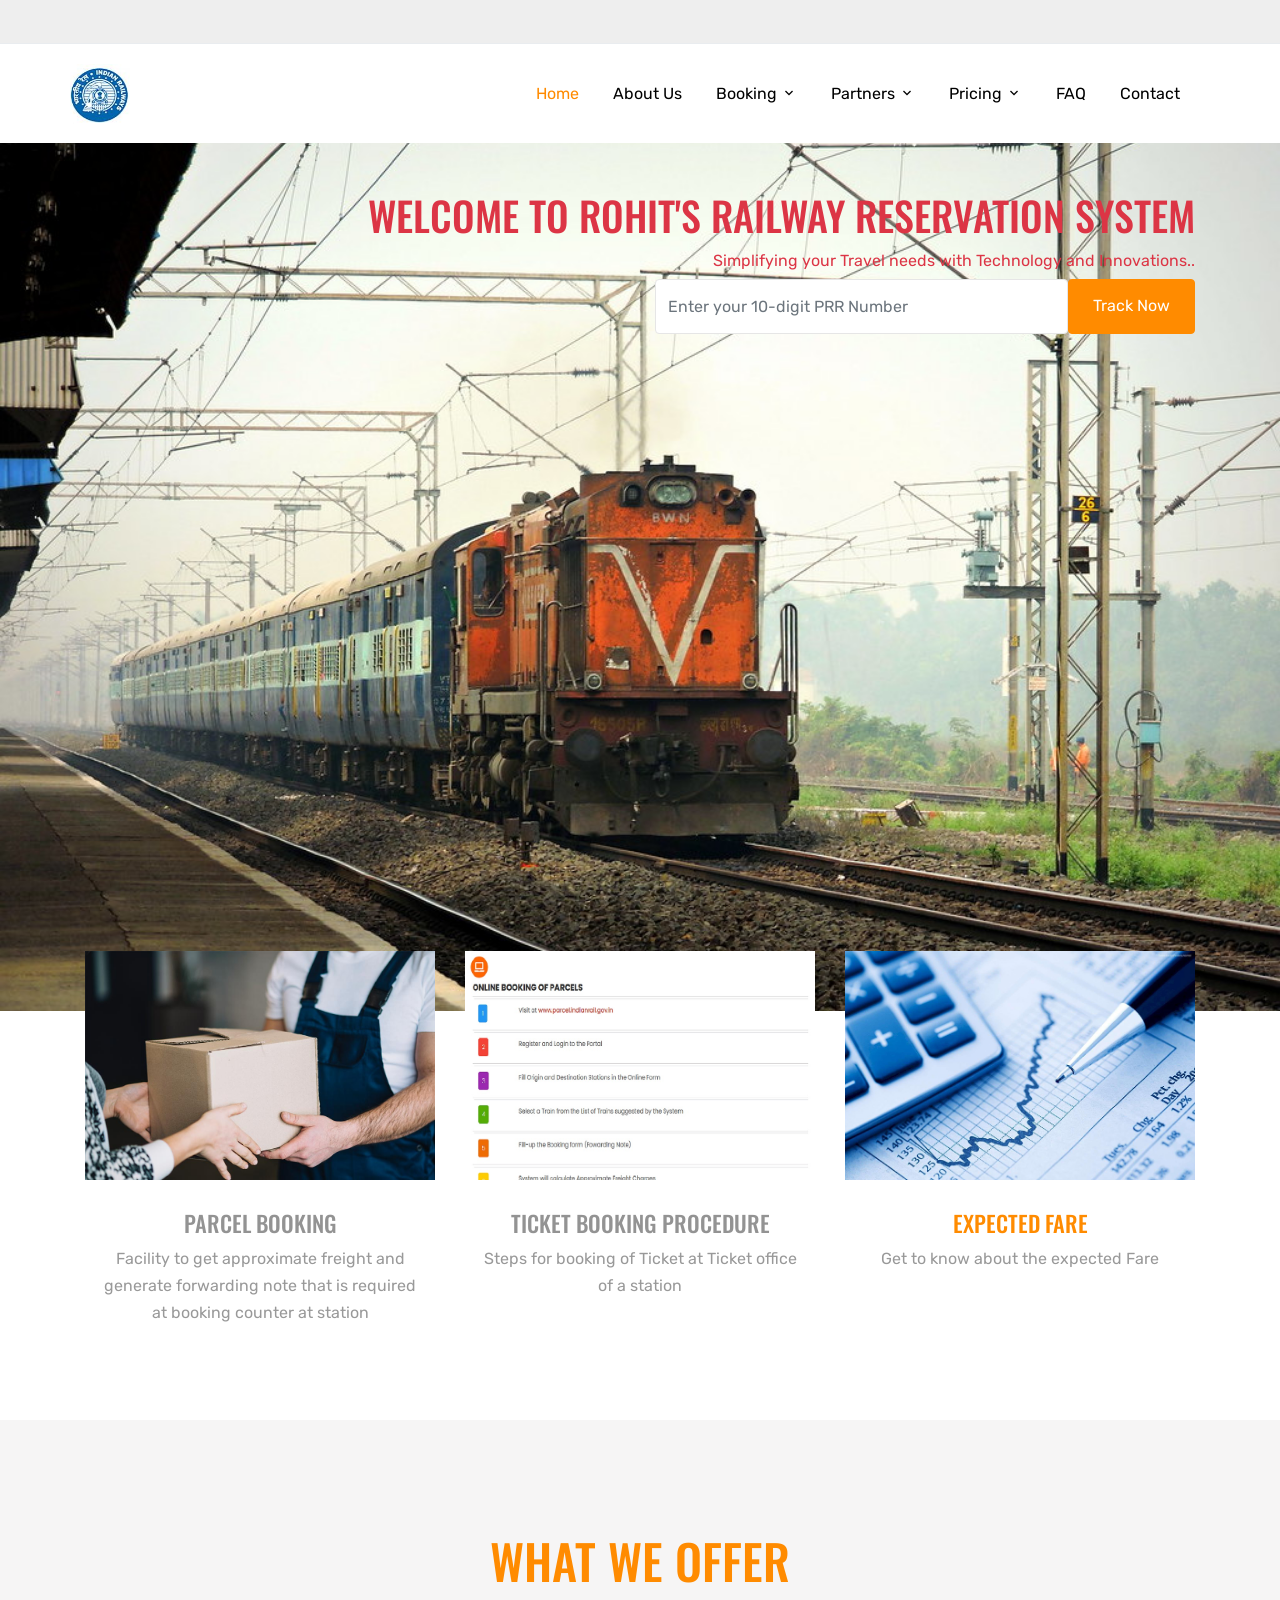
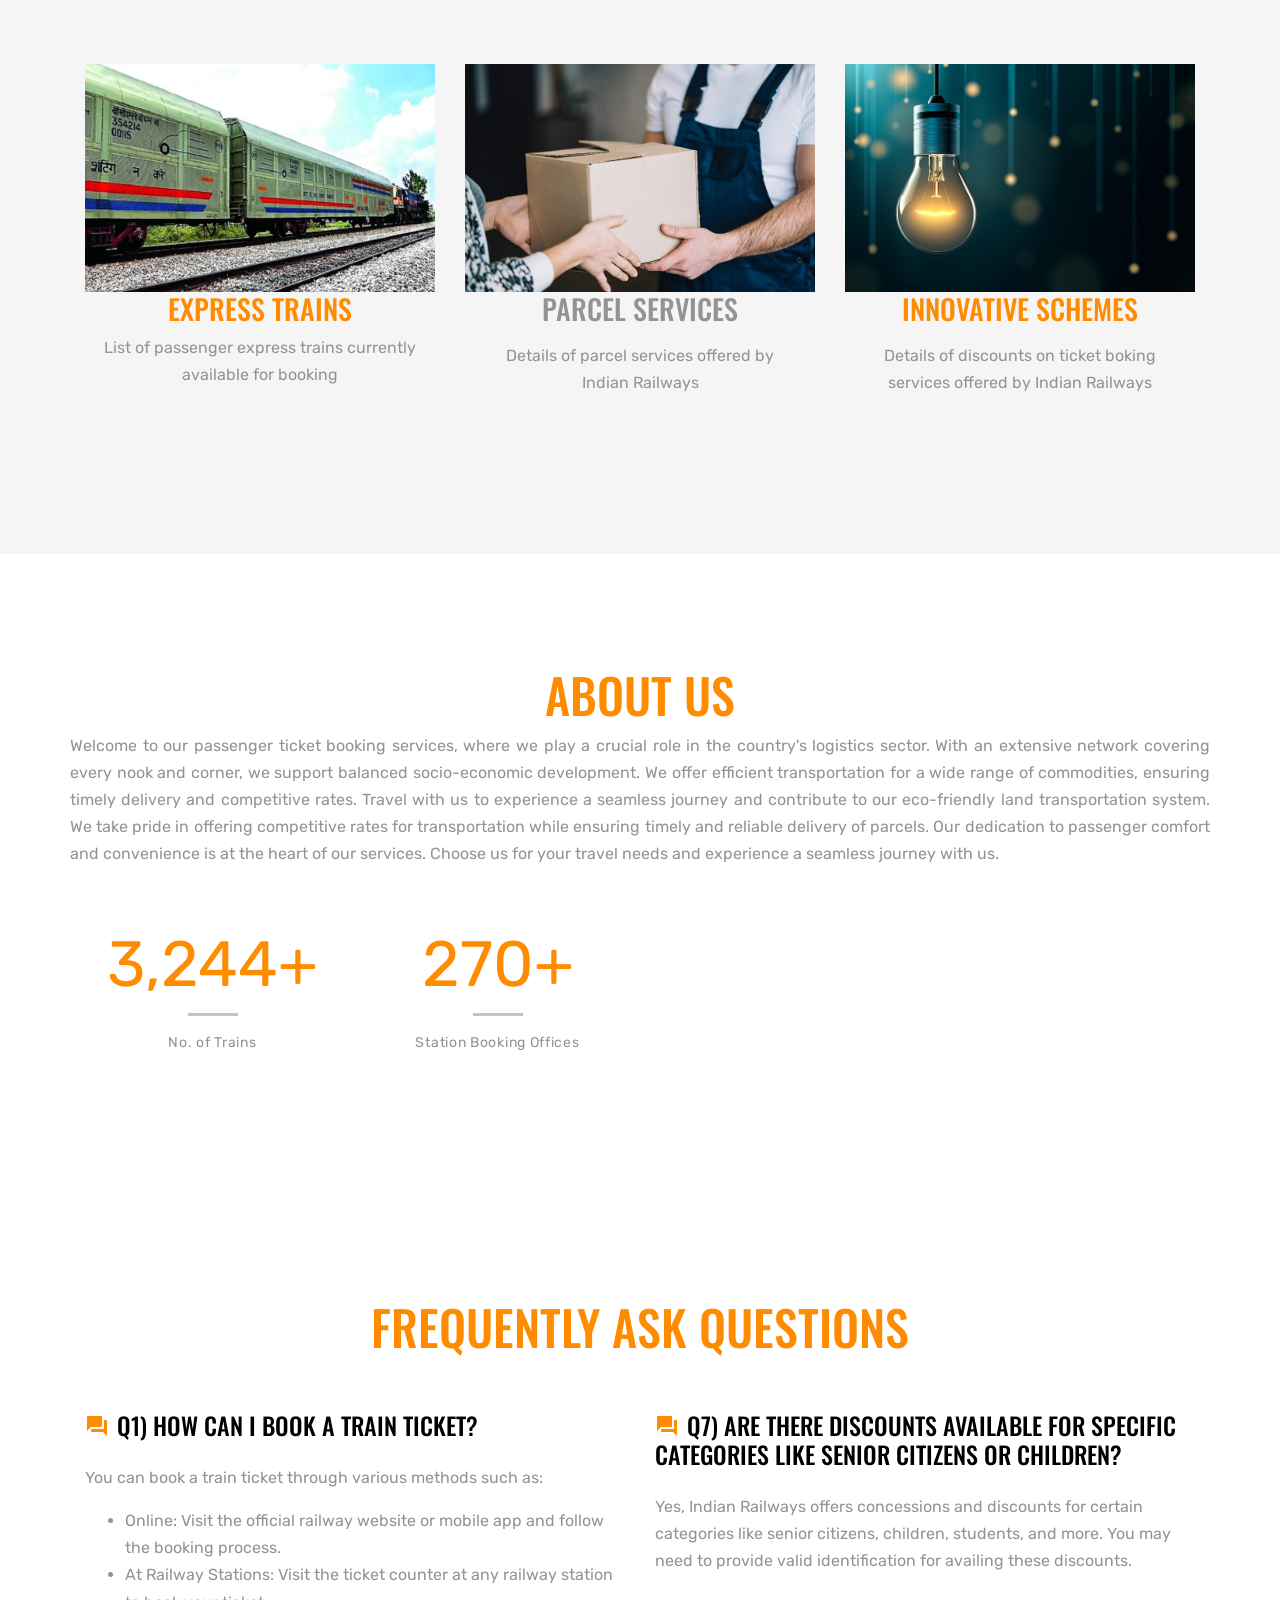
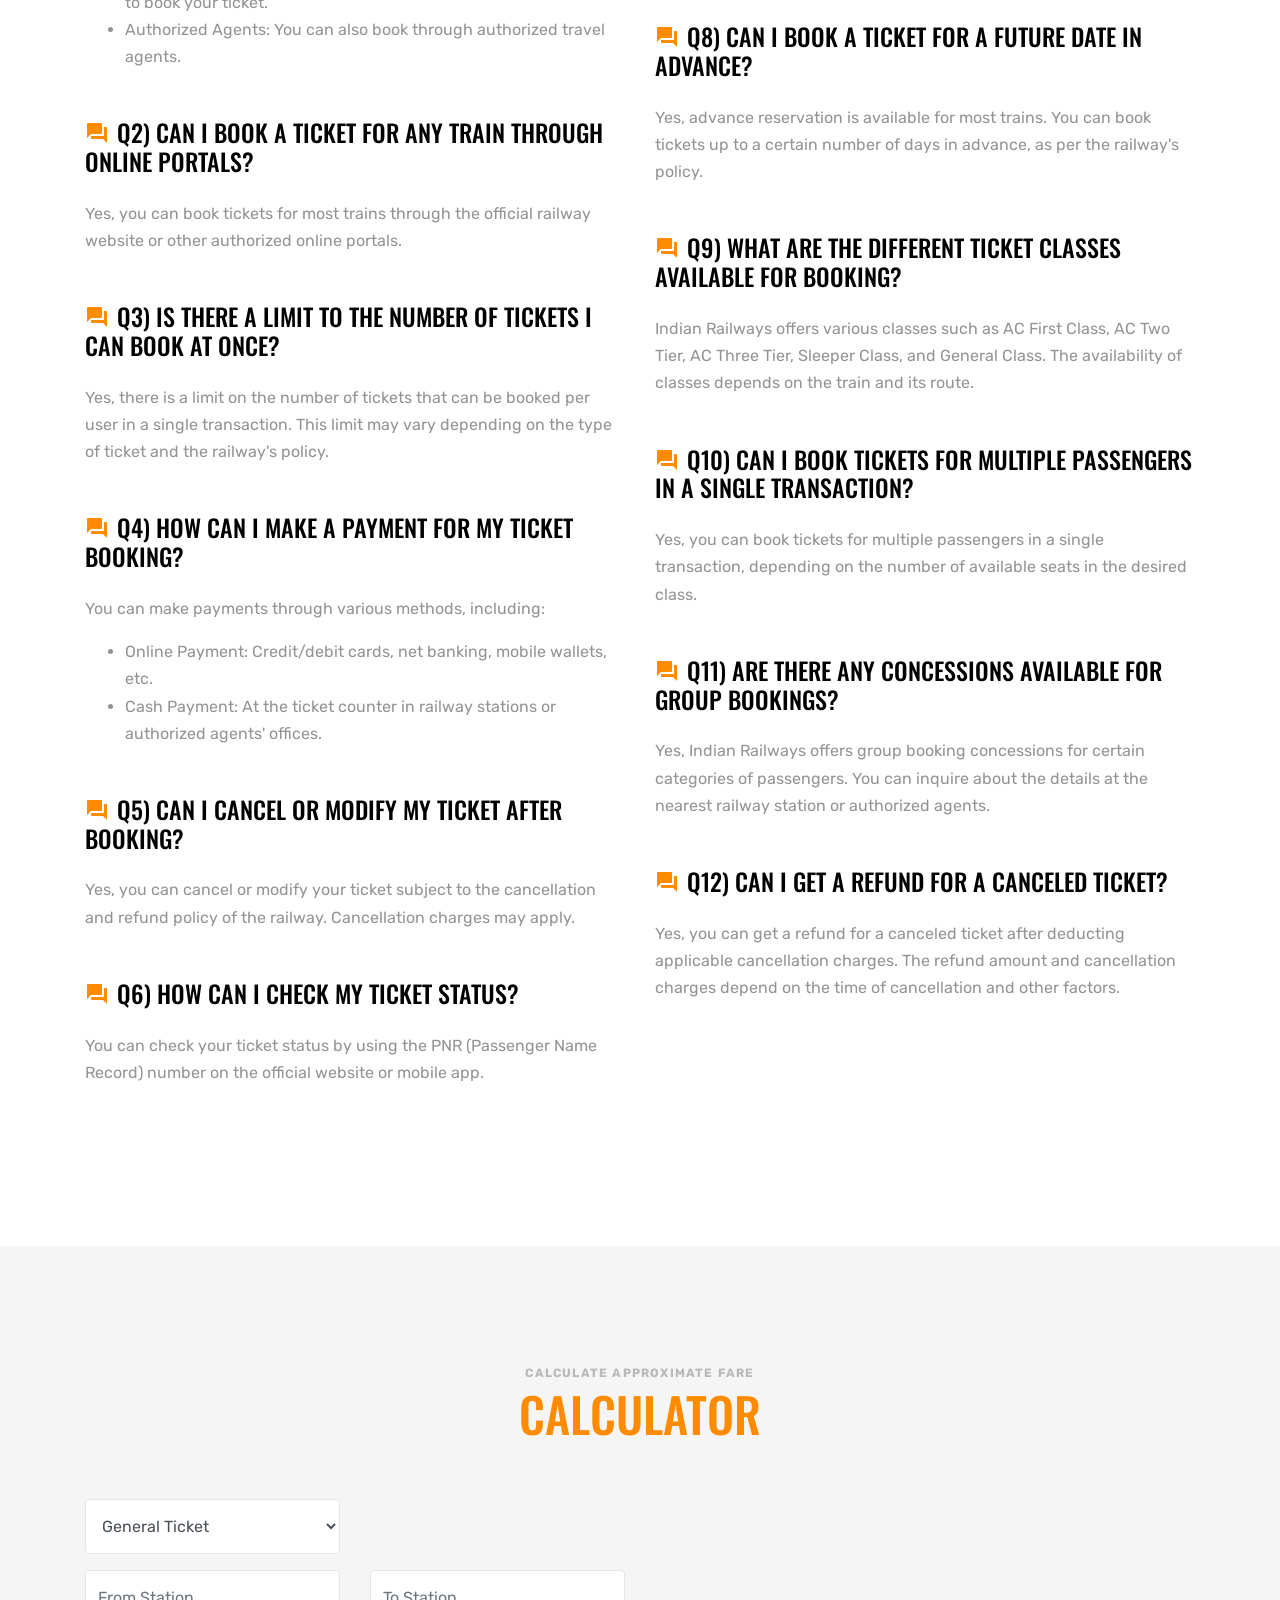
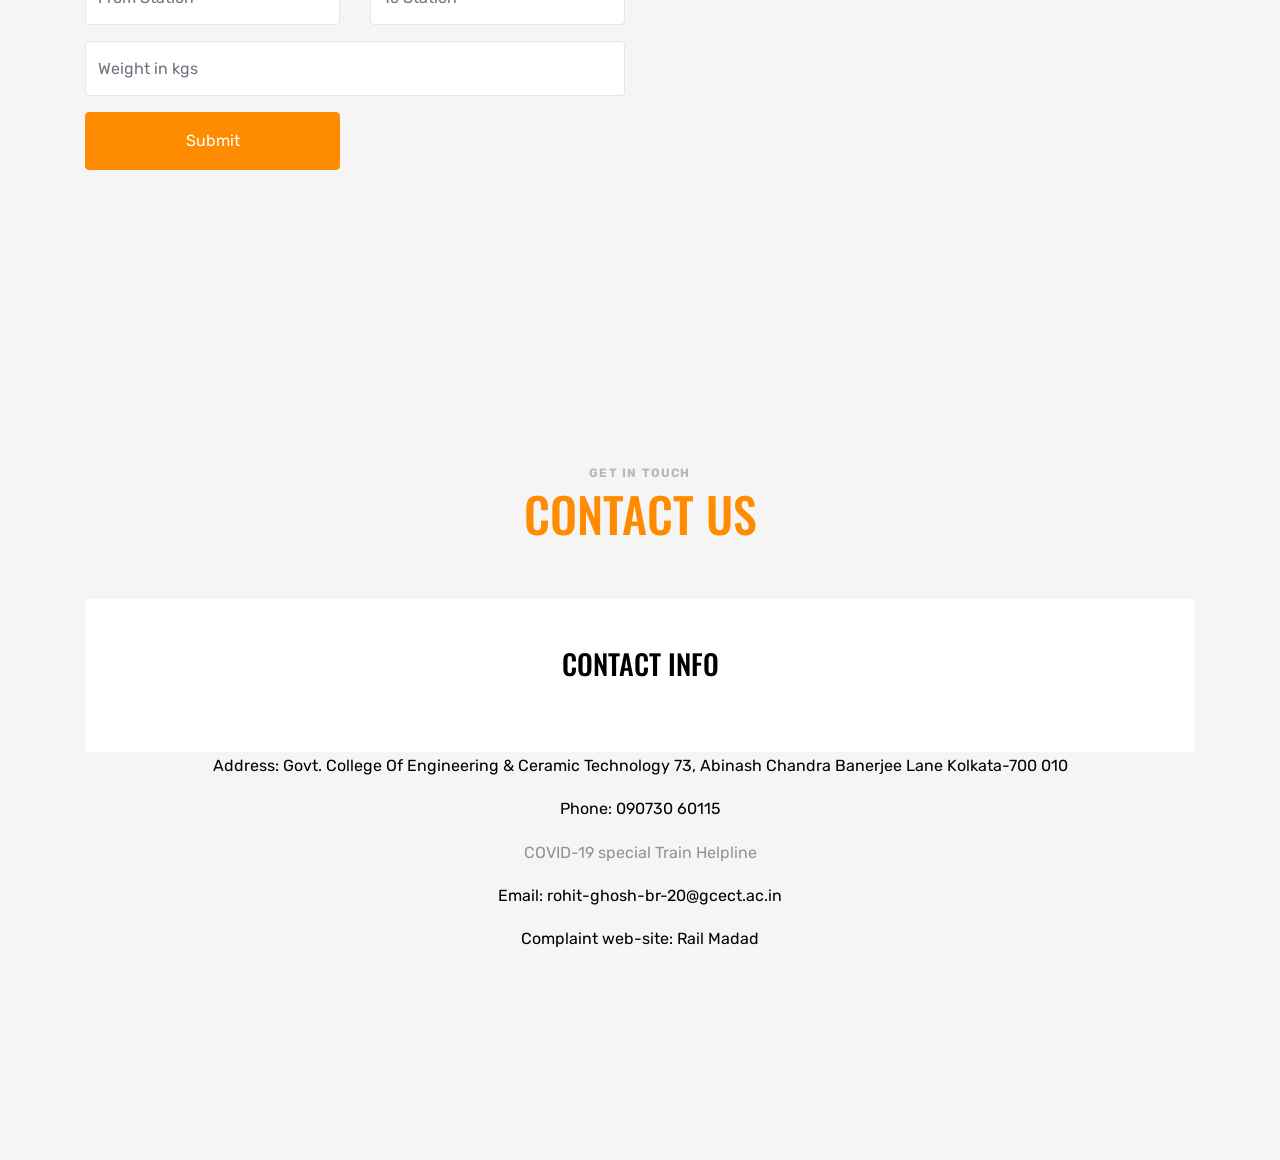
==== commit ec039d9e: "Initial Commit" ====
--- a/index.html
+++ b/index.html
@@ -9,7 +9,7 @@
   
 <meta http-equiv="content-type" content="text/html;charset=ISO-8859-1" />
 <head>
-    <title>Railway Commodity Reservation System.</title>
+    <title>Railway Reservation System.</title>
     <meta charset="utf-8">
     <meta name="viewport" content="width=device-width, initial-scale=1, shrink-to-fit=no">
     
@@ -169,7 +169,7 @@
                 <li class="has-children">
                     <a href="#" class="nav-link">Pricing</a>
                     <ul class="dropdown arrow-top">
-   						<li><a>Calculate Freight</a></li>
+   						<li><a>Calculate Fare</a></li>
    						 <li><a>Rates</a>
                         <!--li class="has-children">
                         <a href="#">Rates</a>
@@ -180,7 +180,7 @@
                          <li><a href="servlet/common_class.parcel_rates_p?scale=L">Luggage</a></li>
                         </ul> -->
                       </li>
-                      <li><a>Parcel Rules</a></li>
+                      <li><a>Ticket Rules</a></li>
                        <li><a>Policy Circulars</a></li>
                       <!-- li class="has-children">
                         <a href="#">Parcel Rules</a>
@@ -193,7 +193,7 @@
                           
                         </ul>
                       </li>  -->
-                      <li><a>Two Wheeler Freight</a></li>
+                      <li><a>Two-Tier AC Fare</a></li>
                     </ul>
                   </li>
                   <li><a>FAQ</a></li>
@@ -217,8 +217,8 @@
           <div class="container">
           <div class="row align-items-top" style="padding-top:80px;">
 			<div class="col-lg-12 text-danger" align="right">
-                <h1>WELCOME TO HARICHARAN'S RAILWAY RESERVATION SYSTEM</h1>
-                              <p class="mb-1">Simplifying your Logistics needs with Technology and Innovations..</p>
+                <h1>WELCOME TO ROHIT'S RAILWAY RESERVATION SYSTEM</h1>
+                              <p class="mb-1">Simplifying your Travel needs with Technology and Innovations..</p>
                               	      <div class="row">
 	      <div class="col-lg-6 offset-lg-6 col-sm-12">	
 	      
@@ -232,7 +232,7 @@
 												//alert("Please enter valid PRR no. ");
 												 cuteToast({
 													      type: "success",
-													      message: "Please enter valid PRR no. ",
+													      message: "Please enter valid PNR no. ",
 													      timer: 5000
 													    });
 												document.getElementById("idltpwbno").focus();
@@ -285,16 +285,16 @@
               <div class="service text-center">
                 <img src="img/booking_process.jpg" alt="Image" class="img-fluid"></a>
                 <div class="px-md-3">
-                  <h3>Parcel booking procedure</a></h3>
-                  <p>Steps for booking of parcel at parcel office of a station</p>
+                  <h3>Ticket booking procedure</a></h3>
+                  <p>Steps for booking of Ticket at Ticket office of a station</p>
                 </div>
               </div>
               
               <div class="service text-center">
                 <img src="img/FrgtCalc.jpg" alt="Image" class="img-fluid"></a>
                 <div class="px-md-3">
-                  <h3><a href="#calc-section">Expected Freight</a></h3>
-                  <p>Get to know about the expected freight</p>
+                  <h3><a href="#calc-section">Expected Fare</a></h3>
+                  <p>Get to know about the expected Fare</p>
                 </div>
               </div>
             </div>
@@ -318,8 +318,8 @@
              <div class="service text-center">
                 <img src="img/ParcelExpress.jpg" alt="Image" class="img-fluid"></a>
                 <div class="px-md-3">
-                  <h3><a href="SLRposition.html">PARCEL EXPRESS TRAINS</a></h3>
-                  <p class="desc-text dtls-desc">List of  parcel express trains currently available for transporting parcels</p>
+                  <h3><a href="SLRposition.html">EXPRESS TRAINS</a></h3>
+                  <p class="desc-text dtls-desc">List of passenger express trains currently available for booking</p>
                 </div>
               </div>
 
@@ -335,7 +335,7 @@
               <img src="img/innovate2.jpg" alt="Image" class="img-fluid"></a>
                 <div class="px-md-3">
               <h3 class="mb-3"><a href="innovative_sch.html">INNOVATIVE SCHEMES</a></h3>
-              <p>Details of discounts on parcel services offered by Indian Railways </p>
+              <p>Details of discounts on ticket boking services offered by Indian Railways </p>
             </div>
 				</div>
           </div>
@@ -350,7 +350,8 @@
                 <h2>About Us</h2>
               </div>
             </div>
-                <p class="text-justify">Parcels consist of small packages which are carried mainly by passenger carrying trains on Railways. We are the backbone of logistics sector of the country.  With our very wide network touching almost every nook and corner of the country, we play a crucial role in facilitating a balanced and inclusive socio economic development of the country. We carry almost all commodities like Fruits and Vegetables,Food grains, Fish, Poultry items, Electrical items,Cycle,Motorcycle,Scooter,Rickshaw, Machinery items, Medicines, House Hold Goods etc. We are the most environment friendly mode of land transportation system. We are committed to offer most competitive rates for transportation and timely delivery of parcels.   </p>
+                <p class="text-justify">Welcome to our passenger ticket booking services, where we play a crucial role in the country's logistics sector. With an extensive network covering every nook and corner, we support balanced socio-economic development. We offer efficient transportation for a wide range of commodities, ensuring timely delivery and competitive rates. Travel with us to experience a seamless journey and contribute to our eco-friendly land transportation system.
+                  We take pride in offering competitive rates for transportation while ensuring timely and reliable delivery of parcels. Our dedication to passenger comfort and convenience is at the heart of our services. Choose us for your travel needs and experience a seamless journey with us.   </p>
             
           </div>
           
@@ -367,7 +368,7 @@
                 <div class="col-6 col-md-6 mb-4 col-lg-0 col-lg-3" data-aos="fade-up" data-aos-delay="100">
                   <div class="block-counter-1">
                     <span class="number"><span data-number="750">0</span>+</span>
-                    <span class="caption">Station Parcel Offices</span>
+                    <span class="caption">Station Booking Offices</span>
                   </div>
                 </div>
 
@@ -388,112 +389,74 @@
             <div class="col-lg-6">
 
               <div class="mb-5" data-aos="fade-up" data-aos-delay="100">
-                <h3 class="text-black h4 mb-4"><span class="icon-question_answer text-primary mr-2"></span>Q1) How can I book parcel through railways?</h3>
-                <p>You can approach the Chief Parcel  Supervisor of the concerned Railway station from where you want to book the parcel </p>
-              </div>
-
-              <div class="mb-5" data-aos="fade-up" data-aos-delay="100">
-                <h3 class="text-black h4 mb-4"><span class="icon-question_answer text-primary mr-2"></span>Q2) In which trains is parcel booking allowed?</h3>
-                <p>Parcel booking is normally allowed in all passenger trains.<br>Besides there are a number of Parcel Special trains also comprising only of Parcel Vans, whose details are available on the Railways website.</p>
-              </div>
-
-              <div class="mb-5" data-aos="fade-up" data-aos-delay="100">
-                <h3 class="text-black h4 mb-4"><span class="icon-question_answer text-primary mr-2"></span>Q3) How should I pack my parcels?</h3>
-                <p>All parcels must be securely packed in boxes, trunks, strong baskets or strong gunny, etc., so as to withstand the strain of handling and transferring incidental to their transportation by rail.<br>For certain commodities special packing conditions have been prescribed in the I. R. C. A. Coaching Tariff.
- 				</p>
-              </div>
-
-              <div class="mb-5" data-aos="fade-up" data-aos-delay="100">
-                <h3 class="text-black h4 mb-4"><span class="icon-question_answer text-primary mr-2"></span>Q4) What are the parcel charges over railways?</h3>
-                <p>Parcel rates vary with the class of train and are categorised into P-scale, R-scale and S-scale.  The parcel rates table, indication of the weight/ dimensions and distance are given in the I. R. C. A. Coaching Tariff which is available on the Railway website. </p>
-              </div>
-               <div class="mb-5" data-aos="fade-up" data-aos-delay="100">
-                <h3 class="text-black h4 mb-4"><span class="icon-question_answer text-primary mr-2"></span>Q5) How can I keep a track of my parcel?</h3>
-                <p>Railway Receipt (RR) given to the consignor at the time of booking can be quoted to check the status of the consignment.   </p>
-              </div>
-              
-               <div class="mb-5" data-aos="fade-up" data-aos-delay="100">
-                <h3 class="text-black h4 mb-4"><span class="icon-question_answer text-primary mr-2"></span>Q6) How will I know when the parcel has arrived at the destination?</h3>
-                <p>Parcel arrival details can be checked through the running status of the train through which the parcel has been loaded.</p>
-              </div>
-
-              <div class="mb-5" data-aos="fade-up" data-aos-delay="100">
-                <h3 class="text-black h4 mb-4"><span class="icon-question_answer text-primary mr-2"></span>Q7) Is there any time limit within which the parcel has to be collected?</h3>
-                <p>Yes, there is a time limit specified within which the consignee has to collect parcel so as to avoid paying wharfage charges.</p>
-              </div>
-
-              
-              <div class="mb-5" data-aos="fade-up" data-aos-delay="100">
-                <h3 class="text-black h4 mb-4"><span class="icon-question_answer text-primary mr-2"></span>Q8) What are the documents needed at the time of booking?</h3>
-                <p>You have to execute a document known as ‘Forwarding Note’ duly furnishing details of the consignments to be booked as well as details of the consignor and consignee. Besides this, an undertaking in the prescribed format shall be furnished stating that e-way bill will be generated and produced before taking delivery. However, if value of the consignment is less than Rs. 50,000/-, an undertaking to this effect shall be given by the consignor.  </p>
-              </div>
-                          </div>
-            <div class="col-lg-6">
-              <div class="mb-5" data-aos="fade-up" data-aos-delay="100">
-                <h3 class="text-black h4 mb-4"><span class="icon-question_answer text-primary mr-2"></span>Q9) What is the time limit for booking of parcel?</h3>
-                <p>Parcels can be booked upto 4 hours prior to the scheduled departure of the trains from that particular station.</p>
-              </div>
-              <div class="mb-5" data-aos="fade-up" data-aos-delay="100">
-                <h3 class="text-black h4 mb-4"><span class="icon-question_answer text-primary mr-2"></span>Q10) Will the Railways book my parcel even if there is no direct train to the destination station?</h3>
-                <p>Normally, parcel is booked in direct train to the destination. </p>
-              </div>
-              
-              
-               <div class="mb-5" data-aos="fade-up" data-aos-delay="100">
-                <h3 class="text-black h4 mb-4"><span class="icon-question_answer text-primary mr-2"></span>Q11) What articles are prohibited for carriage as parcel?</h3>
-                <p>Commodities listed in Red Tariff, offensive, contraband, dangerous, explosive, inflammables, etc. are prohibited for carriage as parcel.</p>
-              </div>
-
-              <div class="mb-5" data-aos="fade-up" data-aos-delay="100">
-                <h3 class="text-black h4 mb-4"><span class="icon-question_answer text-primary mr-2"></span>Q12) What documents are required at the time of taking delivery?</h3>
-                <p>Railway Receipt (RR) given to the consignor at the time of booking of the parcel alongwith e-way bill (if applicable) as specified in SN.9 above, are required before taking delivery at the destination.</p>
-              </div>
-
-              <div class="mb-5" data-aos="fade-up" data-aos-delay="100">
-                <h3 class="text-black h4 mb-4"><span class="icon-question_answer text-primary mr-2"></span>Q13)Are there any maximum weight and dimensions specified by railway?</h3>
-                <p>The maximum permissible weight and dimensions of any package/article which can be accepted for booking, are as under:</p><br>
-                <table>
-                <tr>
-                <td></td>
-                <td>Maximum Weight</td>
-                <td>Maximum Dimensions</td>
-                </tr>
-                
-                <tr>
-                <td>Broad Gauge</td>
-                <td>150 Kgs</td>
-                <td>2.0 meters X 1.5 meters X 1.25 meters</td>
-                </tr>
-                
-                <tr>
-                <td>Meter Gauge</td>
-                <td>150 Kgs</td>
-                <td>2.0 meters X 1.5 meters X 1.25 meters</td>
-                </tr>
-                <tr>
-                <td>Narrow Gauge</td>
-                <td>125 Kgs</td>
-                <td>1.5 meters X 1.07 meters X 1.00 meters</td>
-                </tr>
-                </table>
-              </div>
-              
-              
-               <div class="mb-5" data-aos="fade-up" data-aos-delay="100">
-                <h3 class="text-black h4 mb-4"><span class="icon-question_answer text-primary mr-2"></span>Q14) Can I book a parcel from any railway station?</h3>
-                <p>As of now, parcel booking/delivery is allowed at around 750 stations over Indian railways.<br>Booking/delivery of parcel from these stations can be done in those passenger trains which have a scheduled stop of at least 05 minutes at that particular station.
-				</p>
-              </div>
-
-              <div class="mb-5" data-aos="fade-up" data-aos-delay="100">
-                <h3 class="text-black h4 mb-4"><span class="icon-question_answer text-primary mr-2"></span>Q15) Can I book my vehicles (two-wheeler, three-wheeler,four-wheeler) also?</h3>
-                <p>Two-wheelers, tri-wheelers (for people with disabilities) and four-wheelers can also be booked through railway.</p>
-              </div>
-
-              <div class="mb-5" data-aos="fade-up" data-aos-delay="100">
-                <h3 class="text-black h4 mb-4"><span class="icon-question_answer text-primary mr-2"></span>Q16) Can I book the whole parcel van?</h3>
-                <p>Yes, a Parcel Van can be booked through placing indent at the Parcel office of the concerned station.</p>
-              </div>
+                <h3 class="text-black h4 mb-4"><span class="icon-question_answer text-primary mr-2"></span>Q1) How can I book a train ticket?</h3>
+                <p>You can book a train ticket through various methods such as:</p>
+                <ul>
+                    <li>Online: Visit the official railway website or mobile app and follow the booking process.</li>
+                    <li>At Railway Stations: Visit the ticket counter at any railway station to book your ticket.</li>
+                    <li>Authorized Agents: You can also book through authorized travel agents.</li>
+                </ul>
+            </div>
+
+            <div class="mb-5" data-aos="fade-up" data-aos-delay="100">
+                <h3 class="text-black h4 mb-4"><span class="icon-question_answer text-primary mr-2"></span>Q2) Can I book a ticket for any train through online portals?</h3>
+                <p>Yes, you can book tickets for most trains through the official railway website or other authorized online portals.</p>
+            </div>
+
+            <div class="mb-5" data-aos="fade-up" data-aos-delay="100">
+                <h3 class="text-black h4 mb-4"><span class="icon-question_answer text-primary mr-2"></span>Q3) Is there a limit to the number of tickets I can book at once?</h3>
+                <p>Yes, there is a limit on the number of tickets that can be booked per user in a single transaction. This limit may vary depending on the type of ticket and the railway's policy.</p>
+            </div>
+
+            <div class="mb-5" data-aos="fade-up" data-aos-delay="100">
+                <h3 class="text-black h4 mb-4"><span class="icon-question_answer text-primary mr-2"></span>Q4) How can I make a payment for my ticket booking?</h3>
+                <p>You can make payments through various methods, including:</p>
+                <ul>
+                    <li>Online Payment: Credit/debit cards, net banking, mobile wallets, etc.</li>
+                    <li>Cash Payment: At the ticket counter in railway stations or authorized agents' offices.</li>
+                </ul>
+            </div>
+
+            <div class="mb-5" data-aos="fade-up" data-aos-delay="100">
+                <h3 class="text-black h4 mb-4"><span class="icon-question_answer text-primary mr-2"></span>Q5) Can I cancel or modify my ticket after booking?</h3>
+                <p>Yes, you can cancel or modify your ticket subject to the cancellation and refund policy of the railway. Cancellation charges may apply.</p>
+            </div>
+
+            <div class="mb-5" data-aos="fade-up" data-aos-delay="100">
+                <h3 class="text-black h4 mb-4"><span class="icon-question_answer text-primary mr-2"></span>Q6) How can I check my ticket status?</h3>
+                <p>You can check your ticket status by using the PNR (Passenger Name Record) number on the official website or mobile app.</p>
+            </div>
+        </div>
+        <div class="col-lg-6">
+
+            <div class="mb-5" data-aos="fade-up" data-aos-delay="100">
+                <h3 class="text-black h4 mb-4"><span class="icon-question_answer text-primary mr-2"></span>Q7) Are there discounts available for specific categories like senior citizens or children?</h3>
+                <p>Yes, Indian Railways offers concessions and discounts for certain categories like senior citizens, children, students, and more. You may need to provide valid identification for availing these discounts.</p>
+            </div>
+
+            <div class="mb-5" data-aos="fade-up" data-aos-delay="100">
+                <h3 class="text-black h4 mb-4"><span class="icon-question_answer text-primary mr-2"></span>Q8) Can I book a ticket for a future date in advance?</h3>
+                <p>Yes, advance reservation is available for most trains. You can book tickets up to a certain number of days in advance, as per the railway's policy.</p>
+            </div>
+
+            <div class="mb-5" data-aos="fade-up" data-aos-delay="100">
+                <h3 class="text-black h4 mb-4"><span class="icon-question_answer text-primary mr-2"></span>Q9) What are the different ticket classes available for booking?</h3>
+                <p>Indian Railways offers various classes such as AC First Class, AC Two Tier, AC Three Tier, Sleeper Class, and General Class. The availability of classes depends on the train and its route.</p>
+            </div>
+
+            <div class="mb-5" data-aos="fade-up" data-aos-delay="100">
+                <h3 class="text-black h4 mb-4"><span class="icon-question_answer text-primary mr-2"></span>Q10) Can I book tickets for multiple passengers in a single transaction?</h3>
+                <p>Yes, you can book tickets for multiple passengers in a single transaction, depending on the number of available seats in the desired class.</p>
+            </div>
+
+            <div class="mb-5" data-aos="fade-up" data-aos-delay="100">
+                <h3 class="text-black h4 mb-4"><span class="icon-question_answer text-primary mr-2"></span>Q11) Are there any concessions available for group bookings?</h3>
+                <p>Yes, Indian Railways offers group booking concessions for certain categories of passengers. You can inquire about the details at the nearest railway station or authorized agents.</p>
+            </div>
+
+            <div class="mb-5" data-aos="fade-up" data-aos-delay="100">
+                <h3 class="text-black h4 mb-4"><span class="icon-question_answer text-primary mr-2"></span>Q12) Can I get a refund for a canceled ticket?</h3>
+                <p>Yes, you can get a refund for a canceled ticket after deducting applicable cancellation charges. The refund amount and cancellation charges depend on the time of cancellation and other factors.</p>
             </div>
           </div>
         </div>
@@ -763,7 +726,7 @@
         <div class="row">
           <div class="col-12 text-center mb-5" data-aos="fade-up" data-aos-delay="">
             <div class="block-heading-1">
-              <span>Calculate Approximate Freight</span>
+              <span>Calculate Approximate Fare</span>
               <h2>Calculator</h2>
             </div>
           </div>
@@ -777,7 +740,7 @@
                 <div class="col-md-6 mb-4 mb-lg-0">
                   <select class="form-control"  id="cmbitemtype">
                 <!-- option value='TWOWHEELER'>Two Wheeler</option-->
-                 <option value='GENERAL'>General goods</option>
+                 <option value='GENERAL'>General Ticket</option>
                 </select>
                 </div>
 
@@ -832,12 +795,13 @@
                       <div class=" text-center mb-5" data-aos="fade-up" data-aos-delay="200">
           	<div  class="d-block mb-3"><span class="d-block text-black">Address:
                   
-              Techno India, TECHNO INDIA : EM-4/1, Sector V, Bidhannagar, Kolkata, West Bengal 700091 </span></div>
-                <div  class="d-block mb-3"><span class="d-block text-black">Phone: 098365 44419</span></div>
+              Govt. College Of Engineering & Ceramic Technology
+              73, Abinash Chandra Banerjee Lane Kolkata-700 010 </span></div>
+                <div  class="d-block mb-3"><span class="d-block text-black">Phone: 090730 60115</span></div>
                 	  <div  class="d-block mb-3" >
 	  <a target="new">COVID-19 special Train Helpline</a>
 	  </div>
-                <div class="d-block mb-3"><span class="d-block text-black">Email: <a >13000120123_Hari@gmail.com</a>
+                <div class="d-block mb-3"><span class="d-block text-black">Email: <a >rohit-ghosh-br-20@gcect.ac.in</a>
                 </span></div>
                 <div class="d-block mb-3"><span class="d-block text-black">Complaint web-site:  <a>Rail Madad</a></span></div>
 
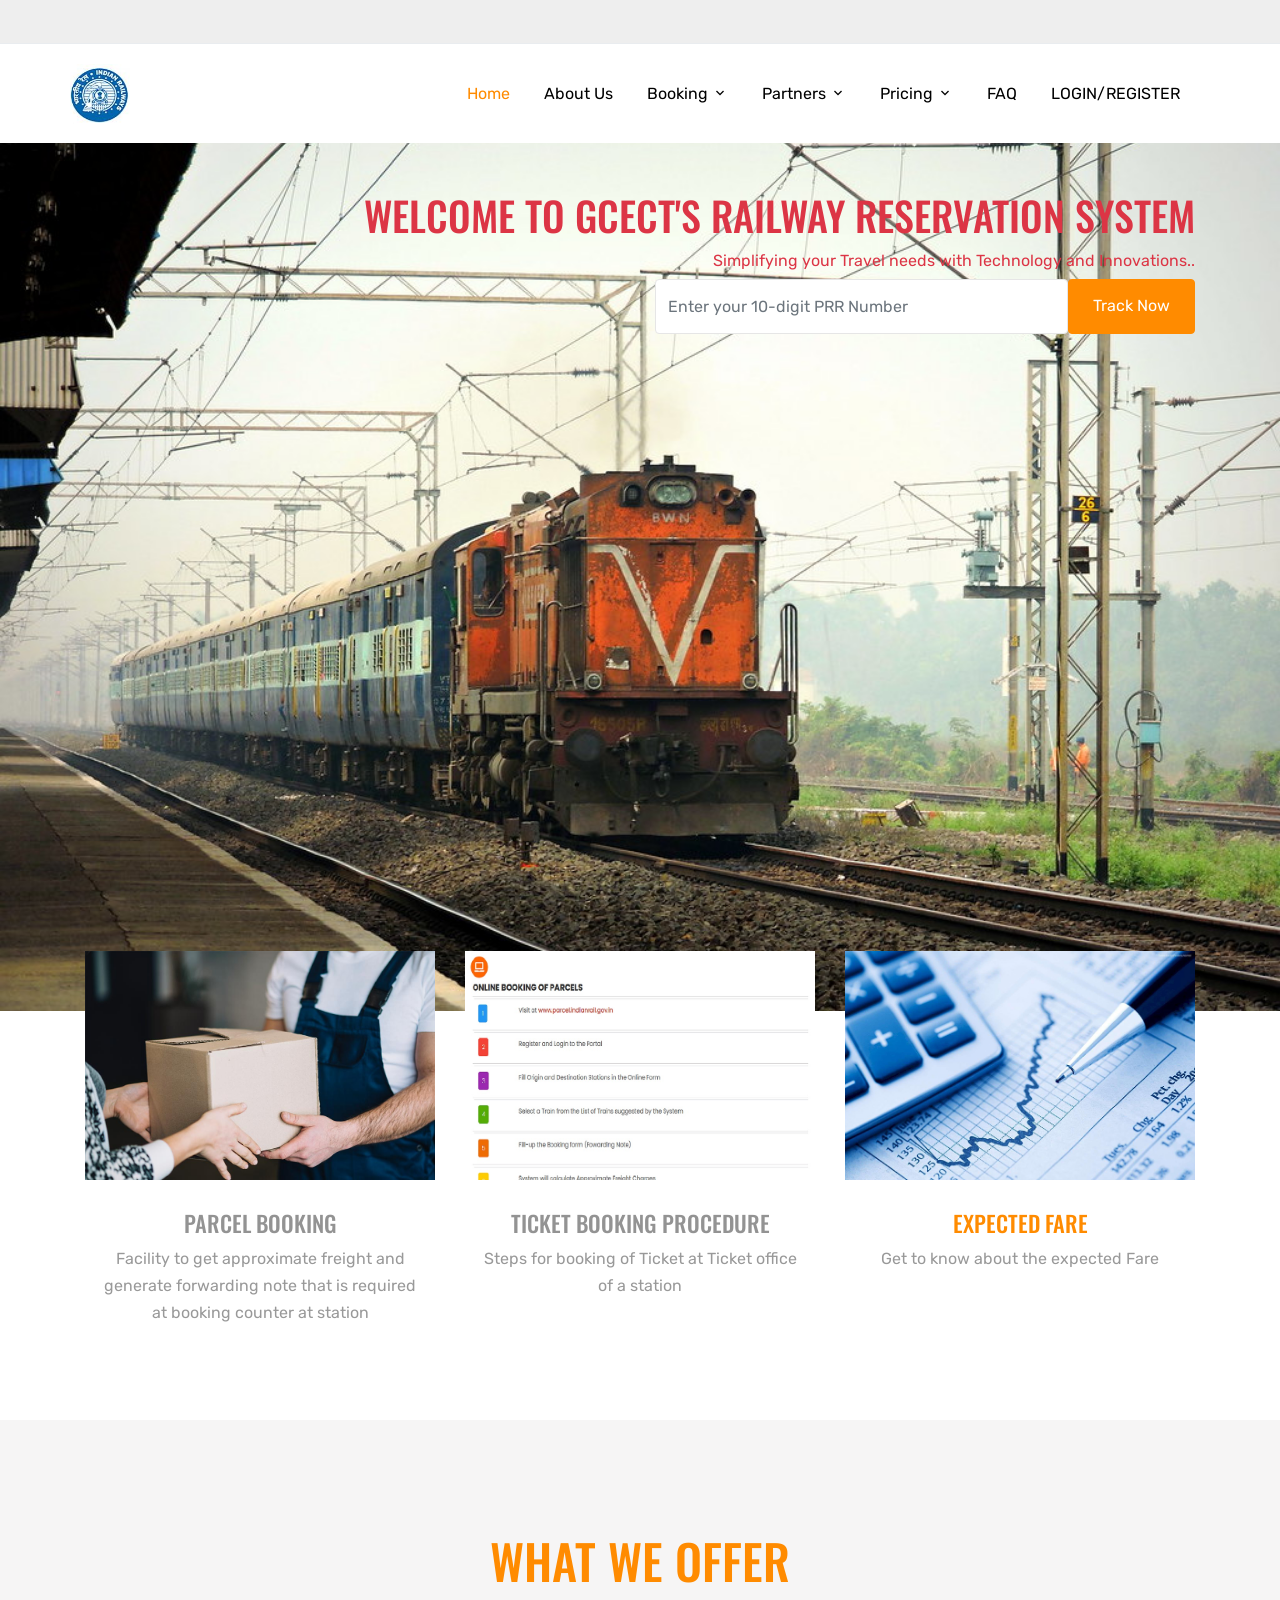
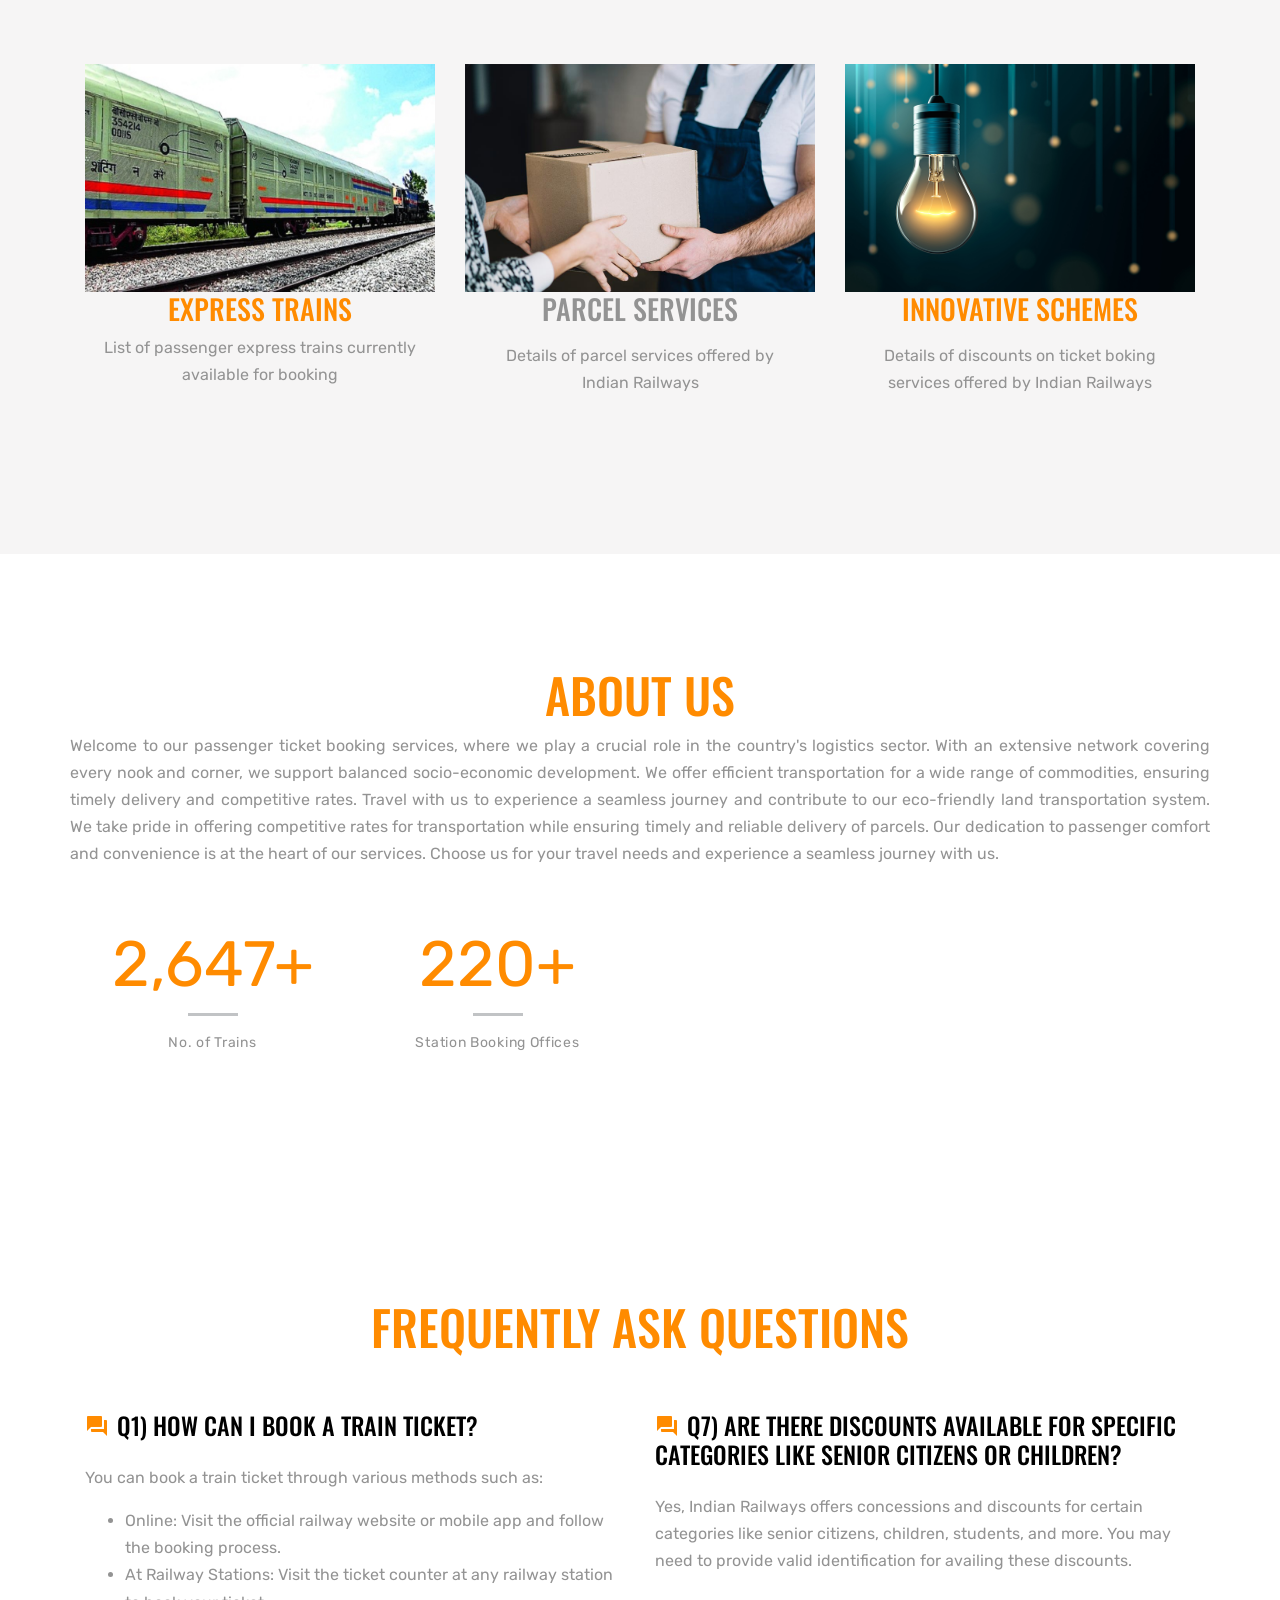
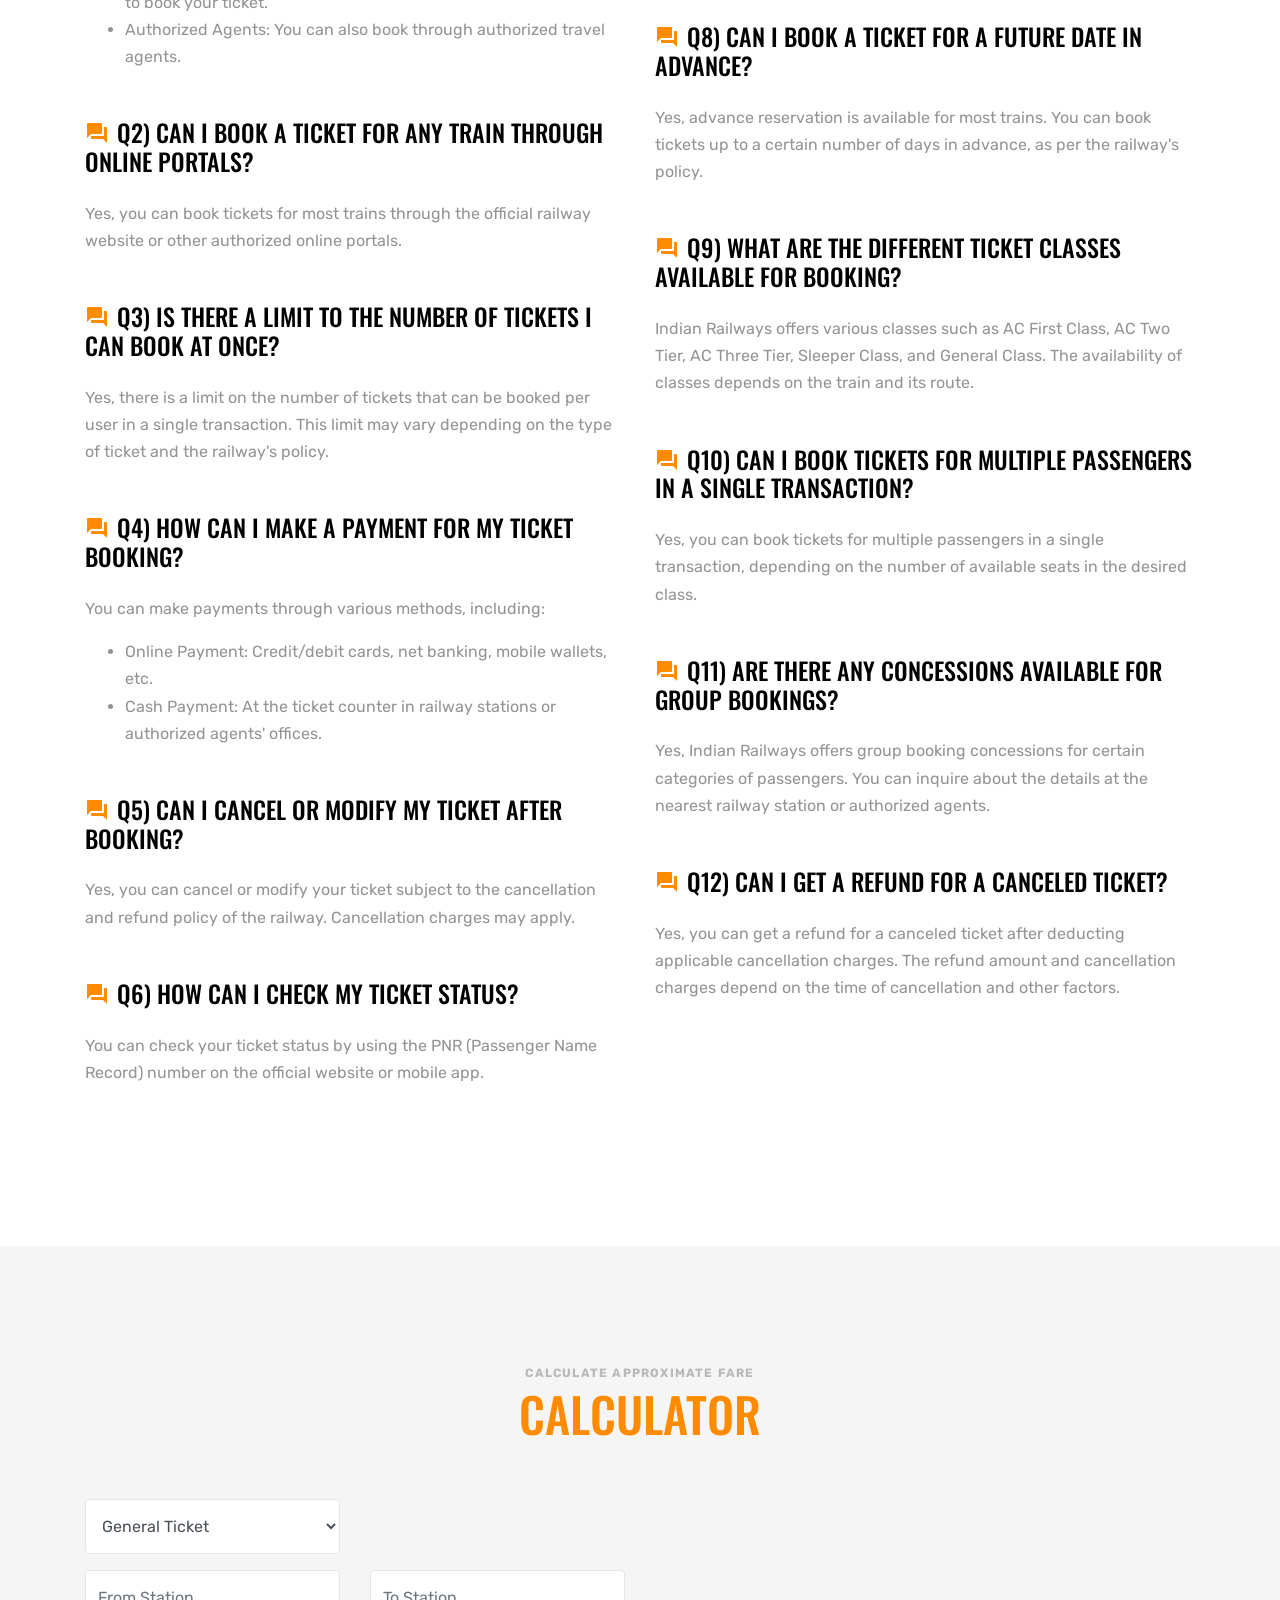
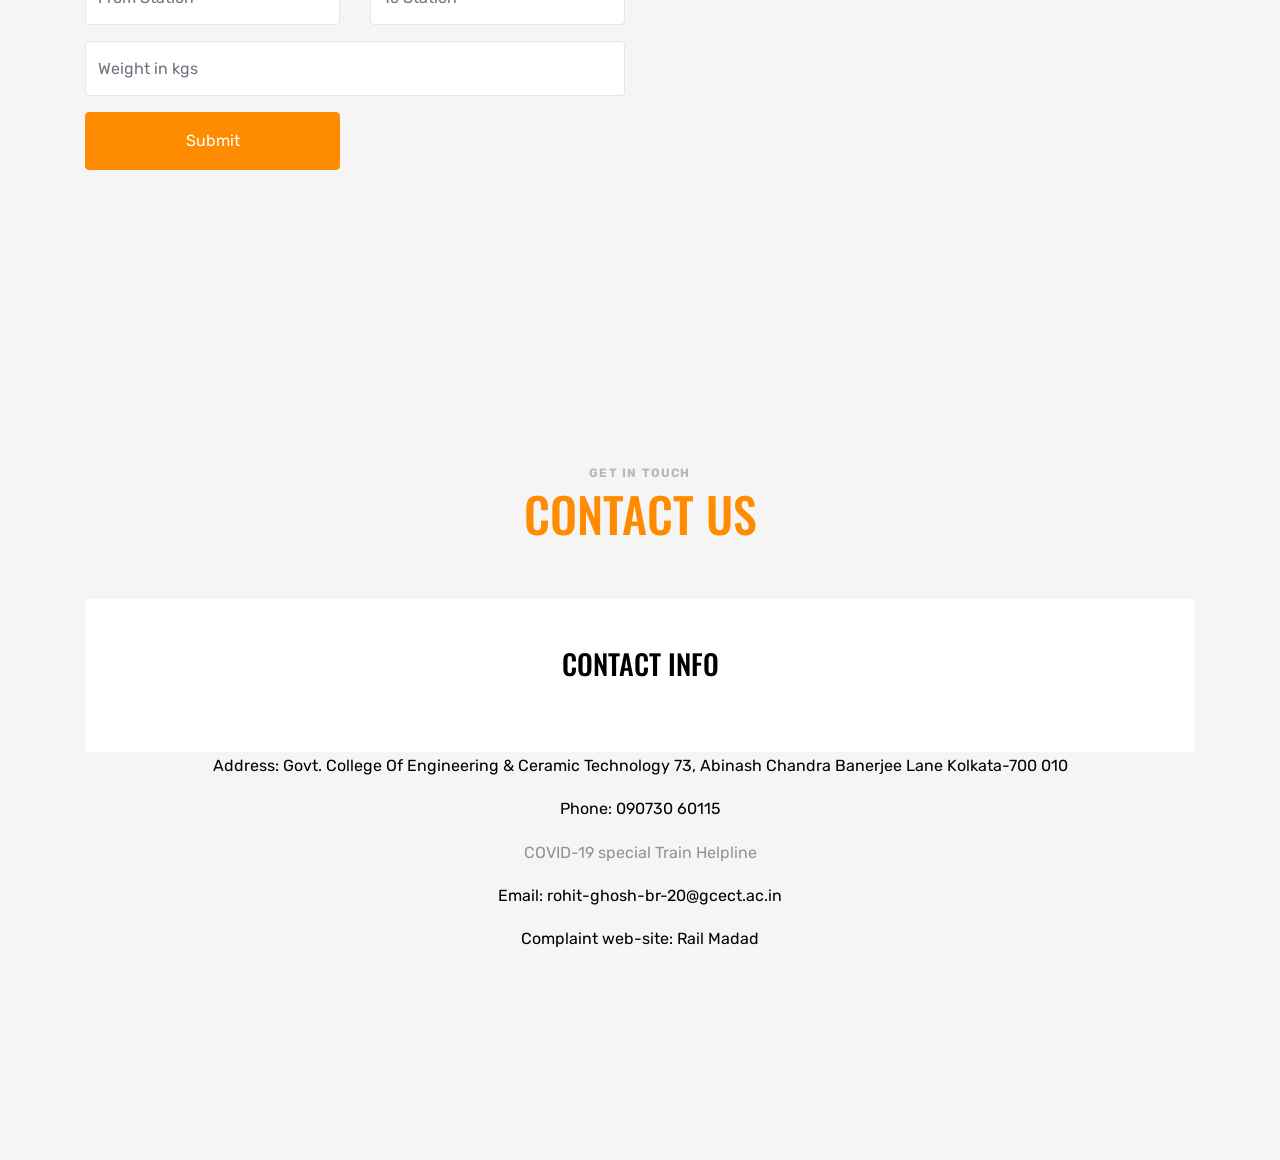
==== commit ff2707f9: "Login Update" ====
--- a/index.html
+++ b/index.html
@@ -1,7 +1,3 @@
- 
-
-
-
 
 <!doctype html>
 <html lang="en">
@@ -169,8 +165,8 @@
                 <li class="has-children">
                     <a href="#" class="nav-link">Pricing</a>
                     <ul class="dropdown arrow-top">
-   						<li><a>Calculate Fare</a></li>
-   						 <li><a>Rates</a>
+   						<li><a href="https://erail.in/Indian-Rail-Fare-Calculator.html?trainno=14633&name=RAVI%20EXP&from=ASR&to=PTK&date=23-Jul-2017&classes=0000000010&quota=GN">Calculate Fare</a></li>
+   						 <li><a href="https://erail.in/Indian-Rail-Fare-Calculator.html?trainno=14633&name=RAVI%20EXP&from=ASR&to=PTK&date=23-Jul-2017&classes=0000000010&quota=GN">Rates</a>
                         <!--li class="has-children">
                         <a href="#">Rates</a>
                         < ul class="dropdown">
@@ -197,7 +193,7 @@
                     </ul>
                   </li>
                   <li><a>FAQ</a></li>
-                  <li><a>Contact</a></li>
+                  <li><a href="https://www.irctc.co.in/nget/profile/user-registration">LOGIN/REGISTER</a></li>
                 </ul>
                 
                 
@@ -217,7 +213,7 @@
           <div class="container">
           <div class="row align-items-top" style="padding-top:80px;">
 			<div class="col-lg-12 text-danger" align="right">
-                <h1>WELCOME TO ROHIT'S RAILWAY RESERVATION SYSTEM</h1>
+                <h1>WELCOME TO GCECT'S RAILWAY RESERVATION SYSTEM</h1>
                               <p class="mb-1">Simplifying your Travel needs with Technology and Innovations..</p>
                               	      <div class="row">
 	      <div class="col-lg-6 offset-lg-6 col-sm-12">	
